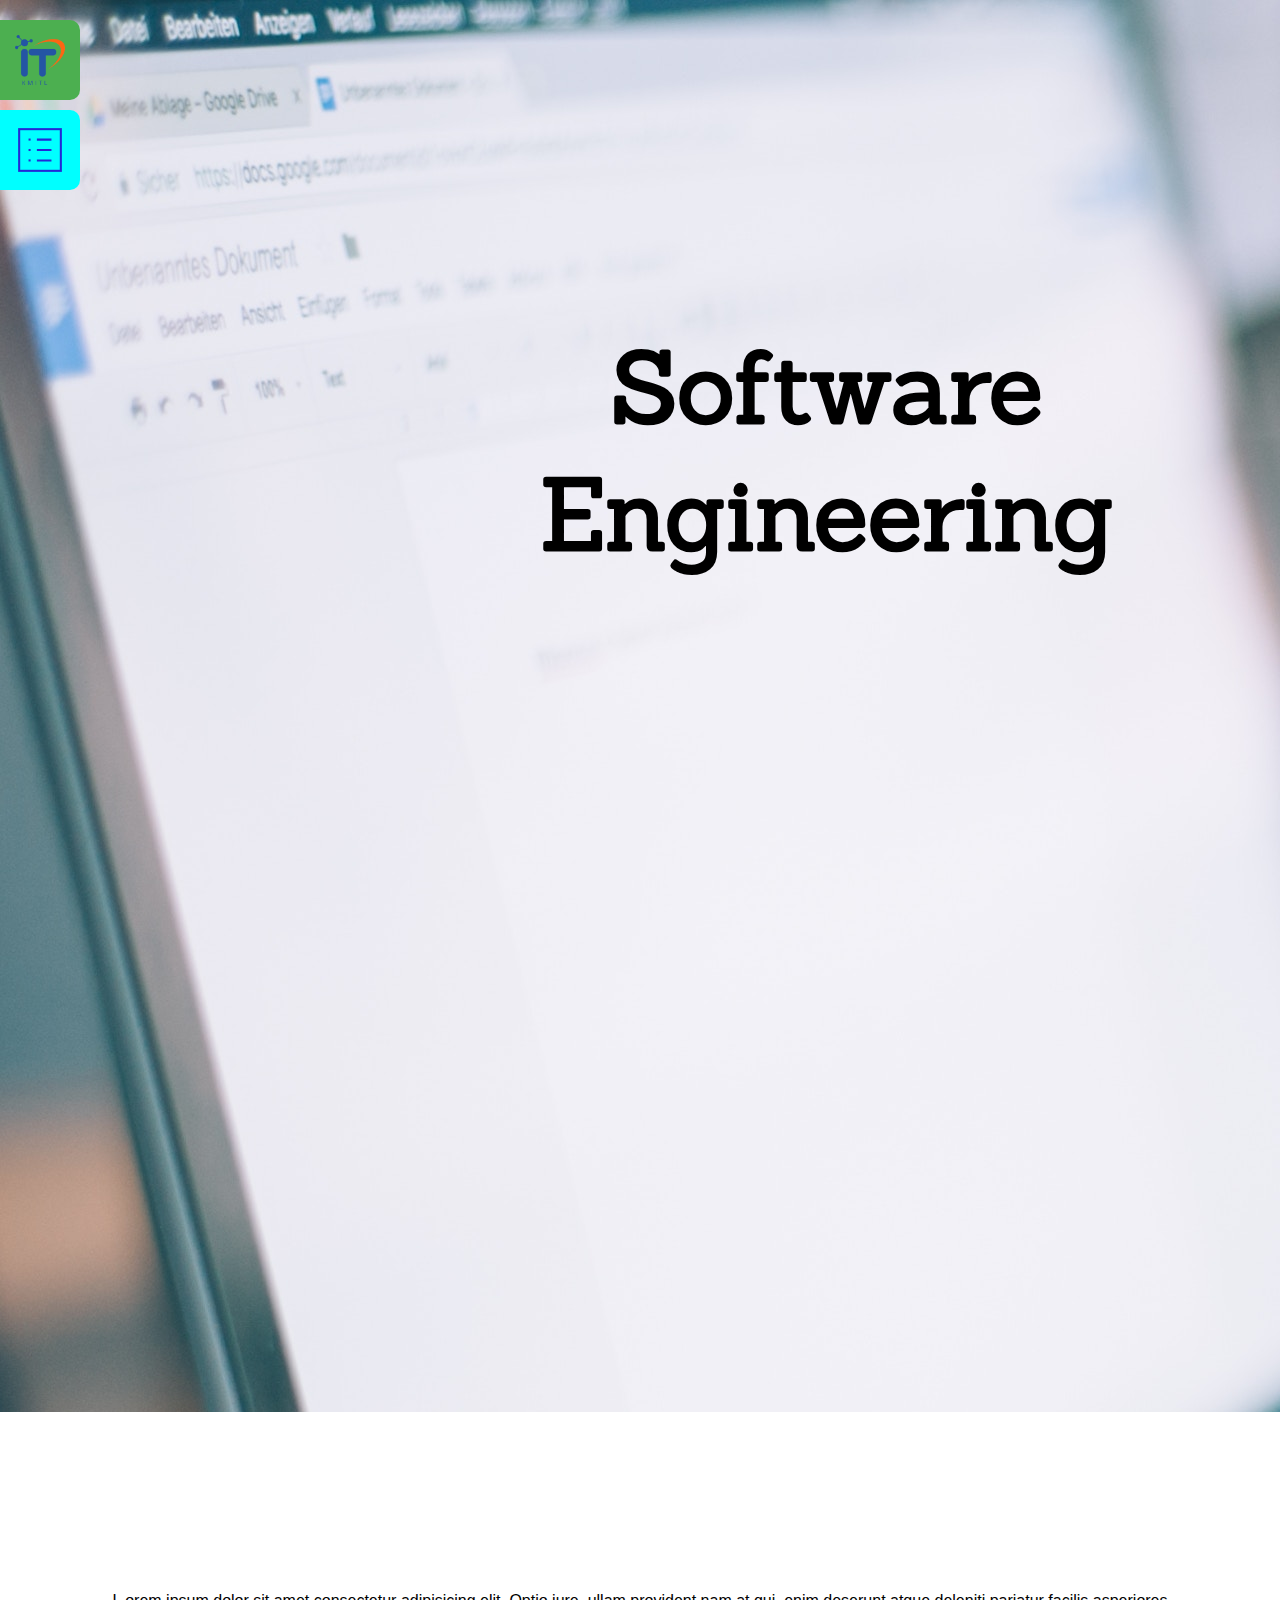
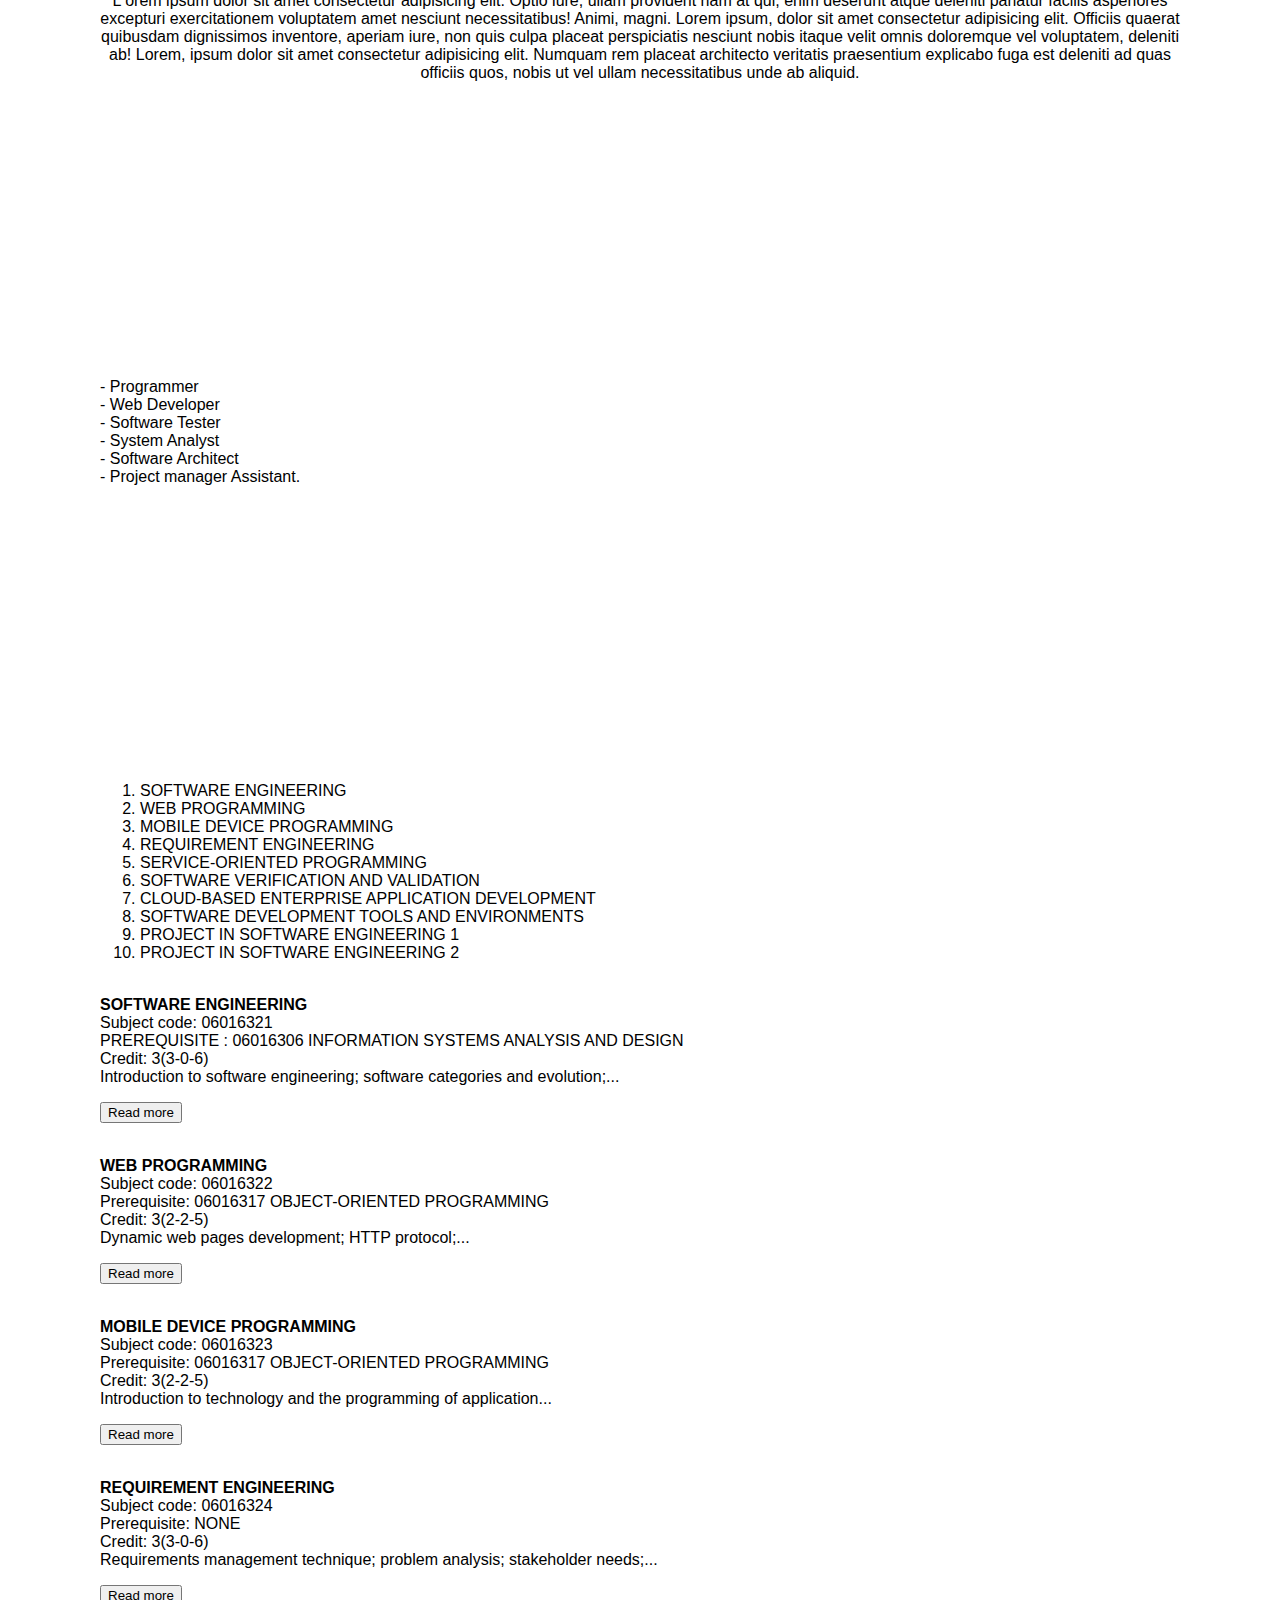
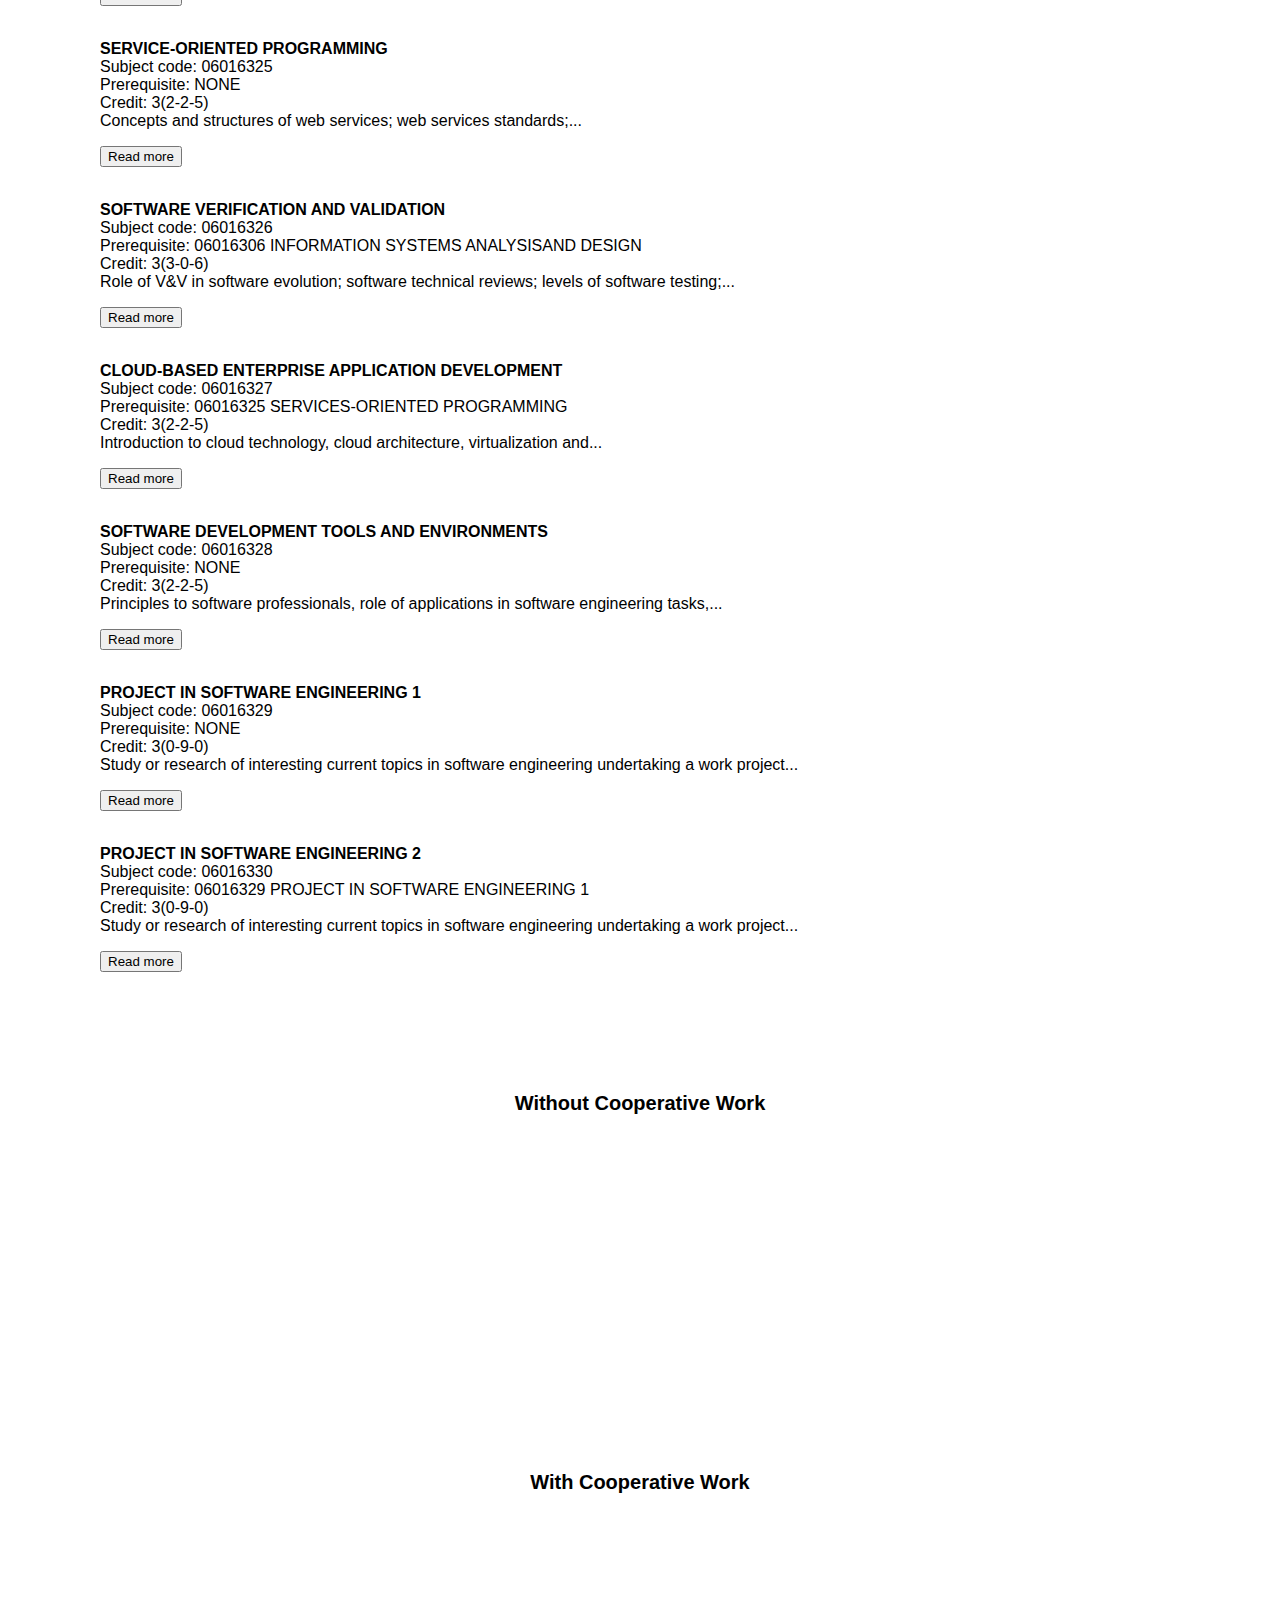
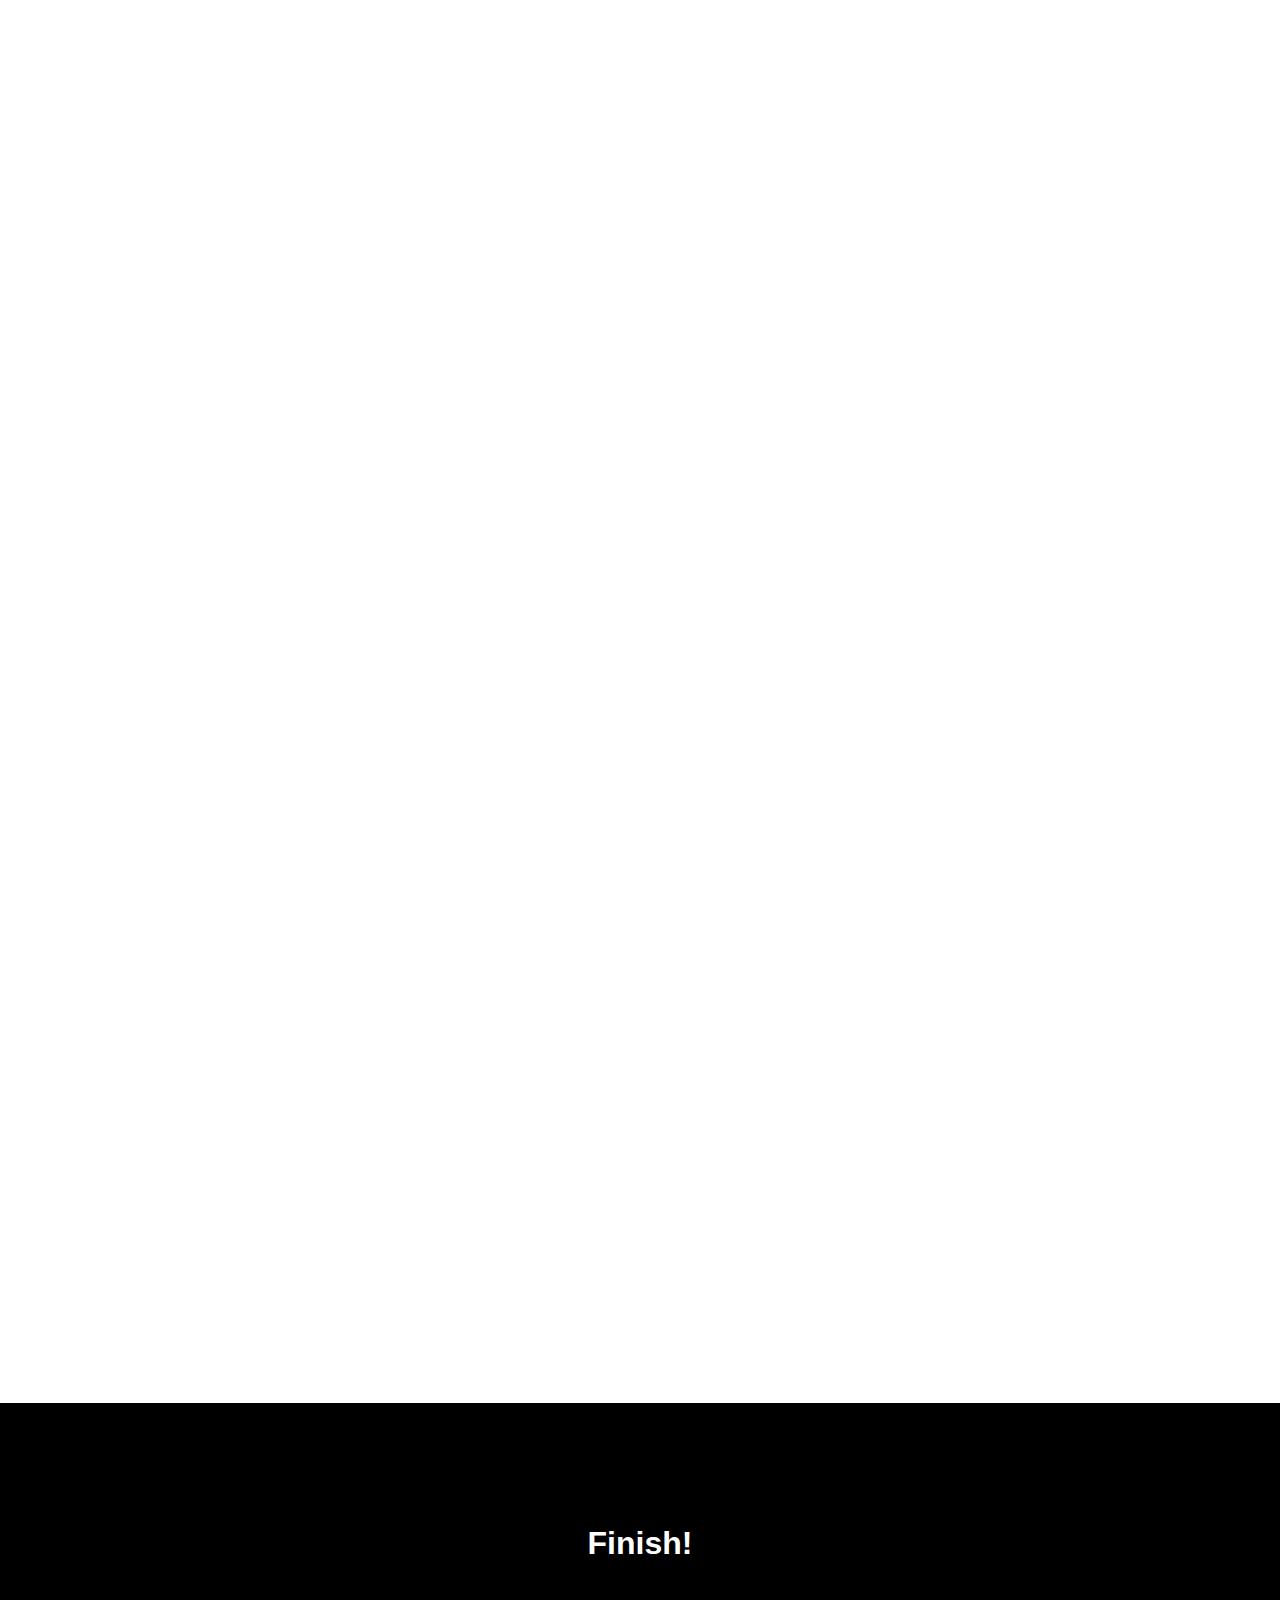
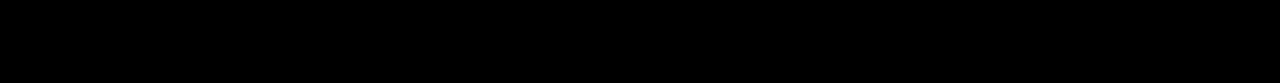
==== SE_Project/SE_Poject.html @ 95cb5bb3 "table" ====
<!DOCTYPE html>
<html lang="en">
<head>
    <meta charset="UTF-8">
    <meta name="viewport" content="width=device-width, initial-scale=1.0">
    <meta http-equiv="X-UA-Compatible" content="ie=edge">
    <title>Software Engineer</title>
    <link rel="stylesheet" href="SE_Project.css">
    <link href="https://fonts.googleapis.com/css?family=Concert+One|Patrick+Hand|Patua+One|Philosopher|Playfair+Display+SC|Sanchez" rel="stylesheet">
</head>
<body onload="myFunction()" style="margin:0;">

    <!--Circle Loader when loading page-->
    <div id="loader"></div>

    <!--Go to top button-->
    <button onclick="topFunction()" id="myBtn" title="Go to top">Go to top</button>

    <!--Background and top header-->
    <div class="fade" id="bg1">
        <h1 class="fade" id="head1">Software<br>Engineering</h1>
    </div>

    <!--Side Navigation-->
    <div id="Sidenav" class="fade">
        <a href="http://www.it.kmitl.ac.th/" target="_blank" id="it_kmitl">IT @KMITL<img src="it_kmitl.png"
                                                                                         width="50px" height="50px" align='right'></a>
    </div>
    <!--  SIDE NAV   -->
    <style>
        body {
            font-family: "Lato", sans-serif;
        }

        .sidenav {
            height: 100%;
            width: 0;
            position: fixed;
            z-index: 1;
            top: 0;
            left: 0;
            background-color: #111;
            overflow-x: hidden;
            transition: 0.5s;
            padding-top: 60px;
        }

        .sidenav a {
            padding: 8px 8px 8px 32px;
            text-decoration: none;
            font-size: 25px;
            color: #818181;
            display: block;
            transition: 0.3s;
        }

        .sidenav a:hover {
            color: #f1f1f1;
        }

        .sidenav .closebtn {
            position: absolute;
            top: 0;
            right: 25px;
            font-size: 36px;
            margin-left: 50px;
        }

        @media screen and (max-height: 450px) {
            .sidenav {padding-top: 15px;}
            .sidenav a {font-size: 18px;}
        }
    </style>
    <div id="mySidenav" class="sidenav">
        <a href="javascript:void(0)" class="closebtn" onclick="closeNav()">&times;</a>
        <a href="#about_course">About Software Engineering</a>
        <a href="#career_ex">Example career</a>
        <a href="#branch_subjects">Branch Subject</a>
        <a href="#branch_subjects_table">Subject table</a>
        <a href="#branch_eligible">Eligible</a>
        <a href="#branch_interested">Interested</a>
        <a href="#different_branch">Different</a>
    </div>
    <div  id="sidenav2" onclick="openNav()">
        <a id="content_table"><img src="dashboard.svg" align='right' width="50px" height="50px"></a>

    </div>
    <script>
        function openNav() {
            document.getElementById("mySidenav").style.width = "250px";
        }

        function closeNav() {
            document.getElementById("mySidenav").style.width = "0";
        }
    </script>
    <!---------------------------------------------->
    <!--About Course-->
    <div id="about_course">
        <h1 class="transition" id="course_description">What is Software Engineering?</h1>
        <p id="text_descript">L
            orem ipsum dolor sit amet consectetur adipisicing elit. Optio iure, ullam provident nam at qui, enim deserunt atque deleniti pariatur facilis asperiores excepturi exercitationem voluptatem amet nesciunt necessitatibus! Animi, magni. Lorem ipsum, dolor sit amet consectetur adipisicing elit. Officiis quaerat quibusdam dignissimos inventore, aperiam iure, non quis culpa placeat perspiciatis nesciunt nobis itaque velit omnis doloremque vel voluptatem, deleniti ab!
            Lorem, ipsum dolor sit amet consectetur adipisicing elit. Numquam rem placeat architecto veritatis praesentium explicabo fuga est deleniti ad quas officiis quos, nobis ut vel ullam necessitatibus unde ab aliquid.
        </p>
    </div>

    <!--Carrer after graduate-->
    <div id="career_ex">
        <h1 class="transition" id="career_ex_head">Example of career after graduated</h1>
                <p id="career_ex_head_text">
                    - Programmer<br>
                    - Web Developer<br>
                    - Software Tester<br>
                    - System Analyst<br>
                    - Software Architect<br>
                    - Project manager Assistant.
                </p>
    </div>

    <!--Specific subjects in SE branch-->
    <div id="branch_subjects">
        <h1 class="transition" id="branch_subjects_ex">Branch Subject</h1>
                <ol>
                    <li>SOFTWARE ENGINEERING</li>
                    <li>WEB PROGRAMMING</li>
                    <li>MOBILE DEVICE PROGRAMMING</li>
                    <li>REQUIREMENT ENGINEERING</li>
                    <li>SERVICE-ORIENTED PROGRAMMING</li>
                    <li>SOFTWARE VERIFICATION AND VALIDATION</li>
                    <li>CLOUD-BASED ENTERPRISE APPLICATION DEVELOPMENT</li>
                    <li>SOFTWARE DEVELOPMENT TOOLS AND ENVIRONMENTS</li>
                    <li>PROJECT IN SOFTWARE ENGINEERING 1</li>
                    <li>PROJECT IN SOFTWARE ENGINEERING 2</li>
                </ol>

                <p>
                    <b><br>SOFTWARE ENGINEERING<br></b>
                    Subject code: 06016321<br>
                    PREREQUISITE : 06016306 INFORMATION SYSTEMS ANALYSIS AND DESIGN<br>
                    Credit: 3(3-0-6)<br>
                    Introduction to software engineering; software categories and evolution;<span id="dots">...</span><span id="more"> software
                    engineering process framework; agile software development methodology; design pattern;
                    software engineering practice; software development environment using version control;
                    capability maturity model integration (CMMI); requirement engineering; analysis and design
                    engineering; introduction to software testing; unified process; process evaluation; and
                    prescriptive and evolutionary process models.</span>
                </p>
                <button onclick="readFunction()" id="readMore">Read more</button>

                <p>
                    <b><br>WEB PROGRAMMING<br></b>
                    Subject code: 06016322<br>
                    Prerequisite: 06016317 OBJECT-ORIENTED PROGRAMMING<br>
                    Credit: 3(2-2-5)<br>
                    Dynamic web pages development; HTTP protocol;<span id="dots1">...</span><span id="more1"> web servers; server-side web
                    programming; cookies handling; session tracking; web database application development;
                    Javascript and AJAX technology</span>
                </p>
                <button onclick="readFunction1()" id="readMore1">Read more</button>

                <p>
                    <b><br>MOBILE DEVICE PROGRAMMING</b><br>
                    Subject code: 06016323<br>
                    Prerequisite: 06016317 OBJECT-ORIENTED PROGRAMMING<br>
                    Credit: 3(2-2-5)<br>
                    Introduction to technology and the programming of application<span id="dots2">...</span><span id="more2"> for mobile computing including devices
                    i.e. smart phones, pads, and tablets; developing mobile applications and using device emulators for coding and testing.</span>
                </p>
                <button onclick="readFunction2()" id="readMore2">Read more</button>

                <p>
                    <b><br>REQUIREMENT ENGINEERING</b><br>
                    Subject code: 06016324<br>
                    Prerequisite: NONE<br>
                    Credit: 3(3-0-6)<br>
                    Requirements management technique; problem analysis; stakeholder needs;<span id="dots3">...</span><span id="more3">
                    document requirements with use-case model; document hierarchy and standard for define requirements level;
                    system definition; scope managing; requirement attributes and traceability;
                    manage change; using requirements to drive ongoing design, test, and user documentation.</span>
                </p>
                <button onclick="readFunction3()" id="readMore3">Read more</button>

                <p>
                    <b><br>SERVICE-ORIENTED PROGRAMMING</b><br>
                    Subject code: 06016325<br>
                    Prerequisite: NONE<br>
                    Credit: 3(2-2-5)<br>
                    Concepts and structures of web services; web services standards;<span id="dots4">...</span><span id="more4">
                    development and deployment of web service applications; concept of Service-Oriented Architecture (SOA);
                    features and benefits of enterprise service bus (ESB); business process management (BPM)</span>
                </p>
                <button onclick="readFunction4()" id="readMore4">Read more</button>

                <p>
                    <b><br>SOFTWARE VERIFICATION AND VALIDATION</b><br>
                    Subject code: 06016326<br>
                    Prerequisite: 06016306 INFORMATION SYSTEMS ANALYSISAND DESIGN<br>
                    Credit: 3(3-0-6)<br>
                    Role of V&V in software evolution; software technical reviews; levels of software testing;<span id="dots5">...</span><span id="more5"> testing techniques;
                    proof of correctness; simulation and prototyping; requirements tracing; software V&V planning; tracking
                    test activities; problem tracking and assessment.</span>
                </p>
                <button onclick="readFunction5()" id="readMore5">Read more</button>

                <p>
                    <b><br>CLOUD-BASED ENTERPRISE APPLICATION DEVELOPMENT</b><br>
                    Subject code: 06016327<br>
                    Prerequisite: 06016325 SERVICES-ORIENTED PROGRAMMING<br>
                    Credit: 3(2-2-5)<br>
                    Introduction to cloud technology, cloud architecture, virtualization and<span id="dots6">...</span><span id="more6">
                    multi-tenancy features, principles to develop enterprise application in cloud,
                    declarative and problematic application development, governances limits,
                    frequently encountered issues during cloud-based, application development,
                    requirements or capability factors towards the selection of appropriate development paradigm,
                    data analytics using cloud platforms, principle to cloud database management, NoSQL.</span>
                </p>
                <button onclick="readFunction6()" id="readMore6">Read more</button>

                <p>
                    <b><br>SOFTWARE DEVELOPMENT TOOLS AND ENVIRONMENTS</b><br>
                    Subject code: 06016328<br>
                    Prerequisite: NONE<br>
                    Credit: 3(2-2-5)<br>
                    Principles to software professionals, role of applications in software engineering tasks,<span id="dots7">...</span><span id="more7">
                    agile software development tools, product
                    development tracking, version and configuration management, build and continuous integration tools,
                    program debugging and profiling tools, collaborative development environment, packaging and development tools.</span>
                </p>
                <button onclick="readFunction7()" id="readMore7">Read more</button>

                <p>
                    <b><br>PROJECT IN SOFTWARE ENGINEERING 1</b><br>
                    Subject code: 06016329<br>
                    Prerequisite: NONE<br>
                    Credit: 3(0-9-0)<br>
                    Study or research of interesting current topics in software engineering undertaking a work project<span id="dots8">...</span><span id="more8"> based
                    by applying the theoretical aspects of the information technology studies under the supervision of
                    a faculty member to be able to present a project proposal and elementary result from practical solving or academic analysis.</span>
                </p>
                <button onclick="readFunction8()" id="readMore8">Read more</button>

                <p>
                    <b><br>PROJECT IN SOFTWARE ENGINEERING 2</b><br>
                    Subject code: 06016330<br>
                    Prerequisite: 06016329 PROJECT IN SOFTWARE ENGINEERING 1<br>
                    Credit: 3(0-9-0)<br>
                    Study or research of interesting current topics in software engineering undertaking a work project<span id="dots9">...</span><span id="more9"> based
                    by applying the theoretical aspects of the information technology studies under the supervision of
                    a faculty member to be able to present a complete result of the proposed topic and study as continued from project I.</span>
                </p>
                <button onclick="readFunction9()" id="readMore9">Read more</button>
    </div>

    <!--///////////////////////// TABLE  PROJECT /////////////////////////////////-->
    <p align="center" id="head_table_project"><b>Without Cooperative Work</b></p>
    <table class="transition" id="branch_subjects_table_project" width="90%" align="center">
        <tr>
            <th>YEAR 2/2</th>
            <th>YEAR 3/1</th>
            <th>YEAR 3/2</th>
            <th>YEAR 4/1</th>
            <th>YEAR 4/2</th>
        </tr>
        <tr align="center">
            <td>
                6016321<br>
                Software Engineering
            </td>
            <td>
                6016323<br>
                Mobile Device Programming
            </td>
            <td>
                6016326<br>
                Software Verification and Validation
            </td>
            <td>
                6016329<br>
                Project in Software Engineering 1
            </td>
            <td>
                6016330<br>
                Project in Software Engineering 2
            </td>
        </tr>
        <tr align="center">
            <td>
                60163212<br>
                Web Programming
            </td>
            <td>
                6016324<br>
                Requirement Engineering
            </td>
            <td>
                6016327<br>
                Cloud-based Enterprise Application Development
            </td>
        </tr>
        <tr align="center">
            <td>

            </td>
            <td>
                6016325<br>
                Service-Oriented Programming
            </td>
            <td>
                6016328<br>
                Software Development Tools and Environments
            </td>
        </tr>
    </table>
    <!--//////////////////////// TABLE COOP ////////////////////////////////-->
    <p align="center" id="head_table_coop"><b>With Cooperative Work</b></p>
    <table class="transition" id="branch_subjects_table_intern" width="90%" align="center">
        <tr>
            <th>YEAR 2/2</th>
            <th>YEAR 3/1</th>
            <th>YEAR 3/2</th>
            <th>YEAR 4/1</th>
            <th>YEAR 4/2</th>
        </tr>
        <tr align="center">
            <td>
                6016321<br>
                Software Engineering
            </td>
            <td>
                6016323<br>
                Mobile Device Programming
            </td>
            <td>
                6016326<br>
                Software Verification and Validation
            </td>
            <td>
                Cooperative Work
            </td>
            <td>
                Cooperative Work
            </td>
        </tr>
        <tr align="center">
            <td>
                60163212<br>
                Web Programming
            </td>
            <td>
                6016324<br>
                Requirement Engineering
            </td>
            <td>
                6016327<br>
                Cloud-based Enterprise Application Development
            </td>
        </tr>
        <tr align="center">
            <td>

            </td>
            <td>
                6016325<br>
                Service-Oriented Programming
            </td>
            <td>
                6016328<br>
                Software Development Tools and Environments
            </td>
        </tr>
    </table>

    <!--Who is eligible for this branch?-->
    <div class="transition" id="branch_eligible">
        <h1>Who is eligible for this branch?</h1>
        <p>
            1. Have programming knowledge.<br>
            2. Have good logic.<br>
            3. Have good mathematic knowledge.
        </p>
    </div>

    <!--What you need to do/to have if you are interested in this branch-->
    <div class="transition" id="branch_interested">
        <h1>What I need to do/to have if I am interested in this branch and do not have strong experience?</h1>
        <p>
            It would be easier to enter this branch if you have some experience in programming.
        </p>
        <p>
            We also have pre-programming course for PSIT subject which you will learn about Python language. 
            This would help you make decision and be more confident in yourselves.
        </p>
        <p>
            Here at IT faculty, we have 3 programming subjects which are Problem Solving in Information Technology, 
            Computer Programming, and Object Oriented Programming. The computer language that students will learn in these subjects 
            are Python, C, Java.
        </p>
    </div>

    <!--How is Software Engineering differ from Multimedia and Network branch?-->
    <div class="transition" id="different_branch">
        <h1>How Software Engineering differ from Multimedia and Game Development and Network and System Technology branch?</h1>
        <p>
            For Multimedia and Game Development, students in this branch will learn about front-end development and the use of creativity.
            But for Software Engineering, we are focusing on back-end developing and deep programming.
            Network and System Technology will focus on network.
        </p>
    </div>

    <!--End of the line-->
    <div id="end_line">
        <h1>Finish!</h1>
    </div>

    <!--JavaScript-->
    <section id="jscript">
    <script>
            var myVar;
            
            function myFunction() {
                myVar = setTimeout(showPage(), 3000);
            }
            
            function showPage() {
              document.getElementById("loader").style.display = "none";
              document.getElementById("bg1").style.display = "block";
            }
    </script>

    <script>
        window.onscroll = function() {scrollFunction()};
        
        function scrollFunction() {
            if (document.body.scrollTop > 20 || document.documentElement.scrollTop > 20) {
                document.getElementById("myBtn").style.display = "block";
            }
            else {
                document.getElementById("myBtn").style.display = "none";
            }
        }
        
        function topFunction() {
            document.body.scrollTop = 0;
            document.documentElement.scrollTop = 0;
        }
    </script>

    <script src="SE_Project.js"></script>
    </section>
</body>
</html>
---- SE_Project/SE_Project.css ----
#bg1 {
    background-image: url(glenn-carstens-peters-203007-unsplash.jpg);
    background-repeat: no-repeat;
    position: relative;
    width: 1142px;
    height: 900px;
    padding: 20%;
}

#head1 {
    text-align: center;
    padding-left: 20px;
    padding-right: 20px;
    color: black;
    font-size: 100px;
    font-family: 'Sanchez', serif;
}

.fade{
    animation: fadeIn 5s;
}

@keyframes fadeIn {
    from {
        opacity: 0;
    }

    to{
        opacity: 1;
    }
}
/*----- SIDE NAV -----*/
#sidenav2 a{
    position: fixed;
    left: -330px;
    transition: 0.3s;
    padding: 15px;
    width: 380px;
    text-decoration: none;
    font-size: 20px;
    color: white;
    border-radius: 0 10px 10px 0;
    animation: fadeIn 5s;
}
/*---------------------------------------------*/
/*---- TABLE -----*/
table {
    width: 70%;
    border-collapse: unset;
}
th, td {
    padding: 15px;
    text-align: center;
    border-bottom: 1px solid #ddd;
}
#head_table_project{
    font-size: 20px;
}
#head_table_coop{
    font-size: 20px;
}
/*--------------------------------------------*/
#Sidenav a {
    position: fixed;    
    left: -330px;
    transition: 0.3s;
    padding: 15px;
    width: 380px;
    text-decoration: none;
    font-size: 20px;
    color: white;
    border-radius: 0 10px 10px 0;
}

#Sidenav a:hover {
    left: 0;
}

#it_kmitl {
    top: 20px;
    background-color: #4CAF50;
}

#content_table {
    top: 110px;
    background-color: aqua;
}

#about_course {
    display: block;
    text-align: center;
    padding: 100px;
}
#career_ex {
    display: block;
    padding: 100px;
}
#branch_subjects {
    display: block;
    padding: 100px;
}

#loader {
    position: absolute;
    left: 50%;
    top: 50%;
    z-index: 1;
    width: 150px;
    height: 150px;
    margin: -75px 0 0 -75px;
    border: 16px solid #f3f3f3;
    border-radius: 50%;
    border-top: 16px solid #3498db;
    width: 120px;
    height: 120px;
    -webkit-animation: spin 2s linear infinite;
    animation: spin 2s linear infinite;
}

@-webkit-keyframes spin {
    0% { -webkit-transform: rotate(0deg); }
    100% { -webkit-transform: rotate(360deg); }
}

@keyframes spin {
    0% { transform: rotate(0deg); }
    100% { transform: rotate(360deg); }
}

#myBtn {
    display: none;
    position: fixed;
    bottom: 20px;
    right: 30px;
    z-index: 99;
    font-size: 18px;
    border: none;
    outline: none;
    background-color: gray;
    color: white;
    cursor: pointer;
    padding: 15px;
    border-radius: 4px;
}

#myBtn:hover {
    background-color: #555;
}

#end_line {
    background: black;
    padding: 100px;
    color: white;
    text-align: center;
}

#branch_subjects_table {
    padding: 100px;
}

#branch_eligible {
    text-align: center;
    padding: 100px;
}

#branch_interested {
    text-align: center;
    padding: 100px;
}

#different_branch {
    text-align: center;
    padding: 100px;
}

/*fortext fx*/
.transition {
	position: relative;
	overflow: hidden;
	/*display: inline-block;*/
	opacity:0;
	animation: reveal .8s ease forwards;
}

.transition::before {
	content: '';
	display: block;
	position: absolute;
	left: 0;
	background: #000;
	height: 100%;
	animation: revealLayer .8s ease forwards;
	z-index: 1;
}

@keyframes reveal {
	0%, 50% {color:rgba(0,0,0,0);}
	0% {opacity:1;}
	100% {opacity:1;}
}

@keyframes revealLayer {
	0% {width:0; left:0;}
	50% {width:100%; left:0;}
	100% {width:0; left:100%;}
}

#more {
    display: none;
}

#more1 {
    display: none;
}

#more2 {
    display: none;
}

#more3 {
    display: none;
}

#more4 {
    display: none;
}

#more5 {
    display: none;
}

#more6 {
    display: none;
}

#more7 {
    display: none;
}

#more8 {
    display: none;
}

#more9 {
    display: none;
}
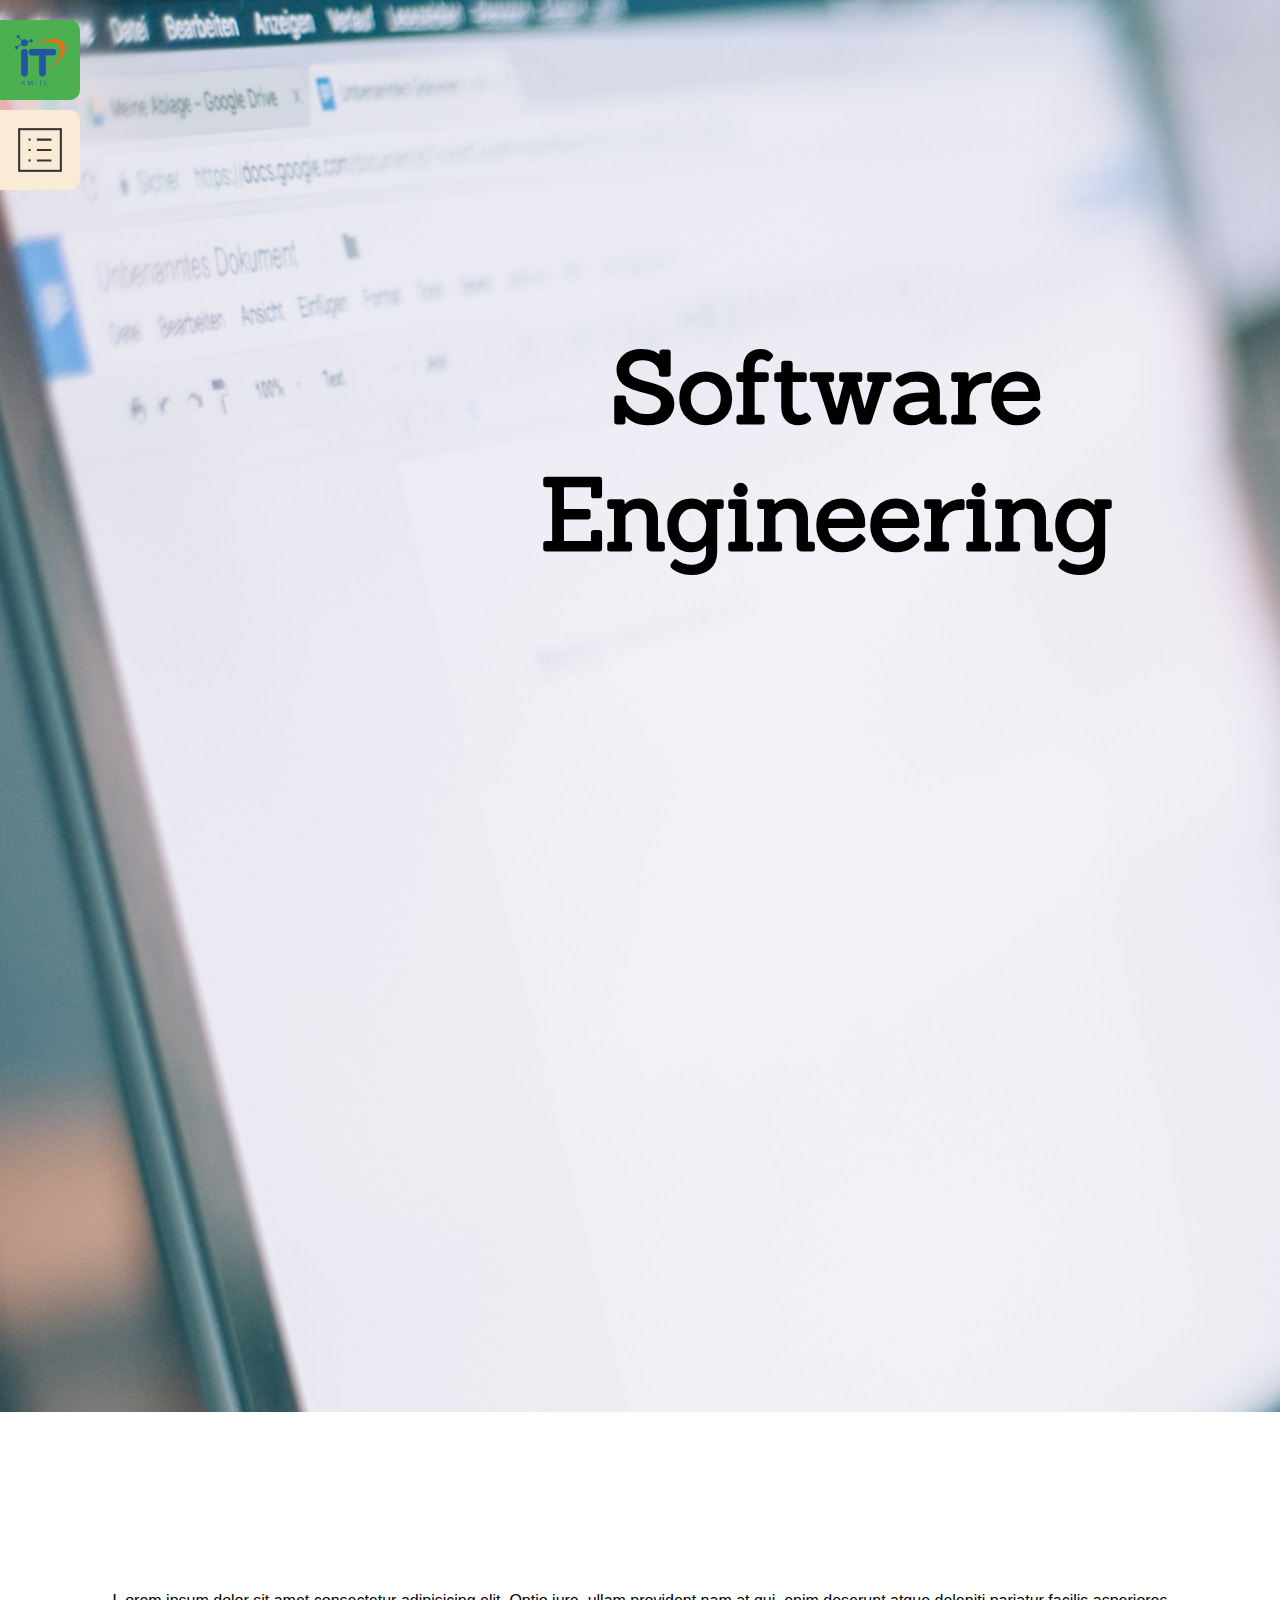
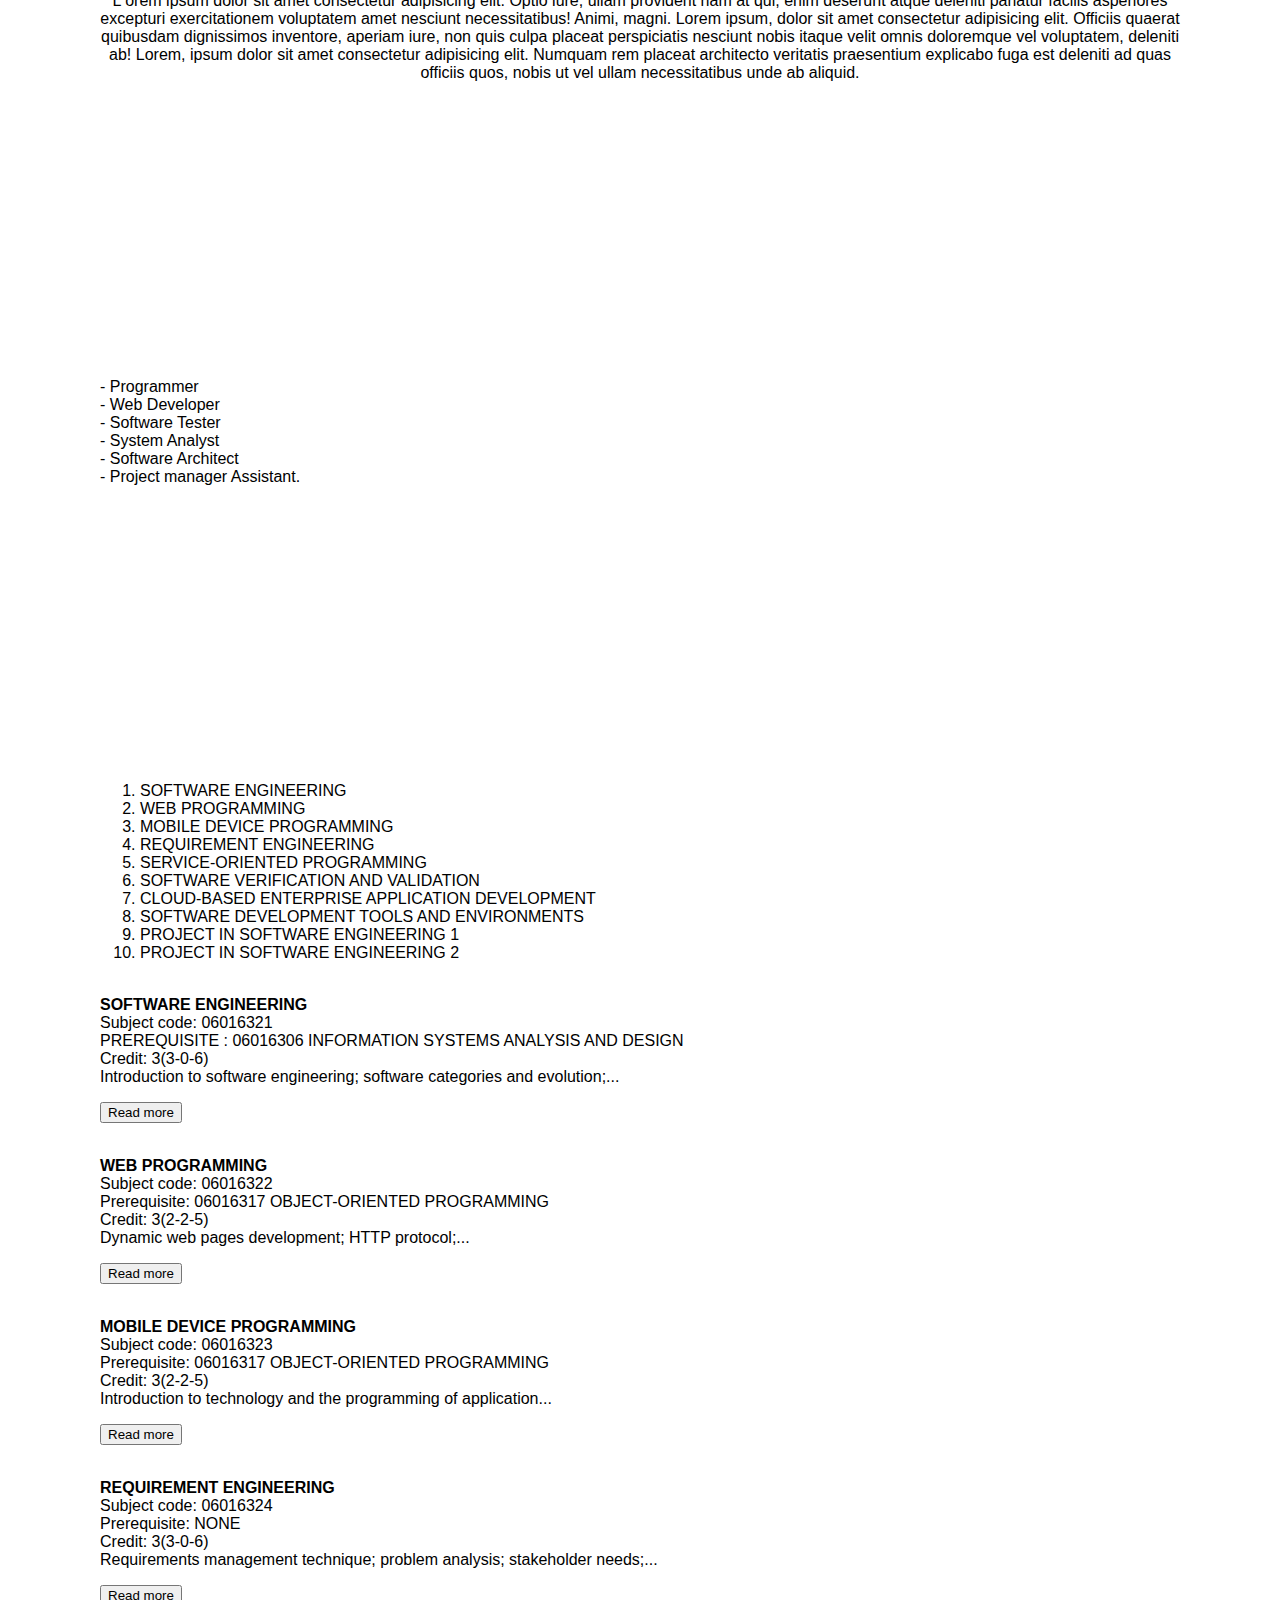
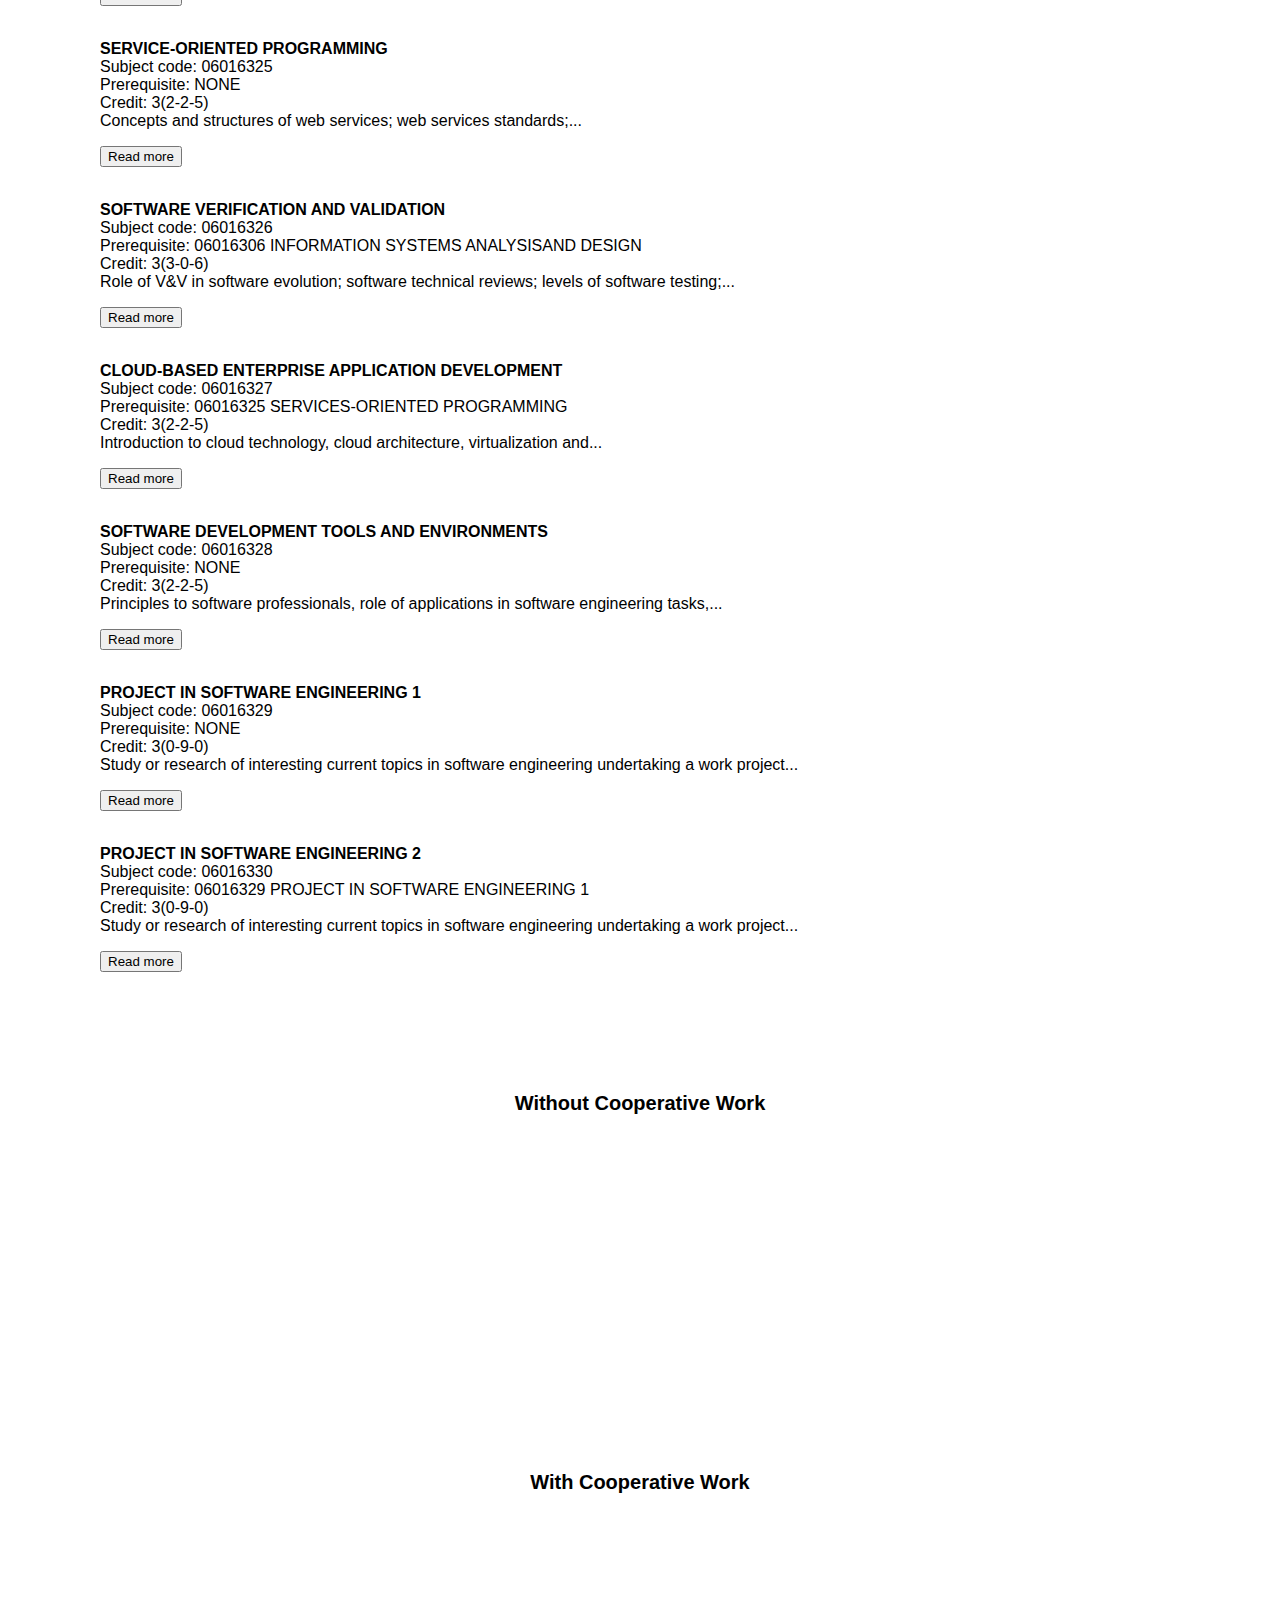
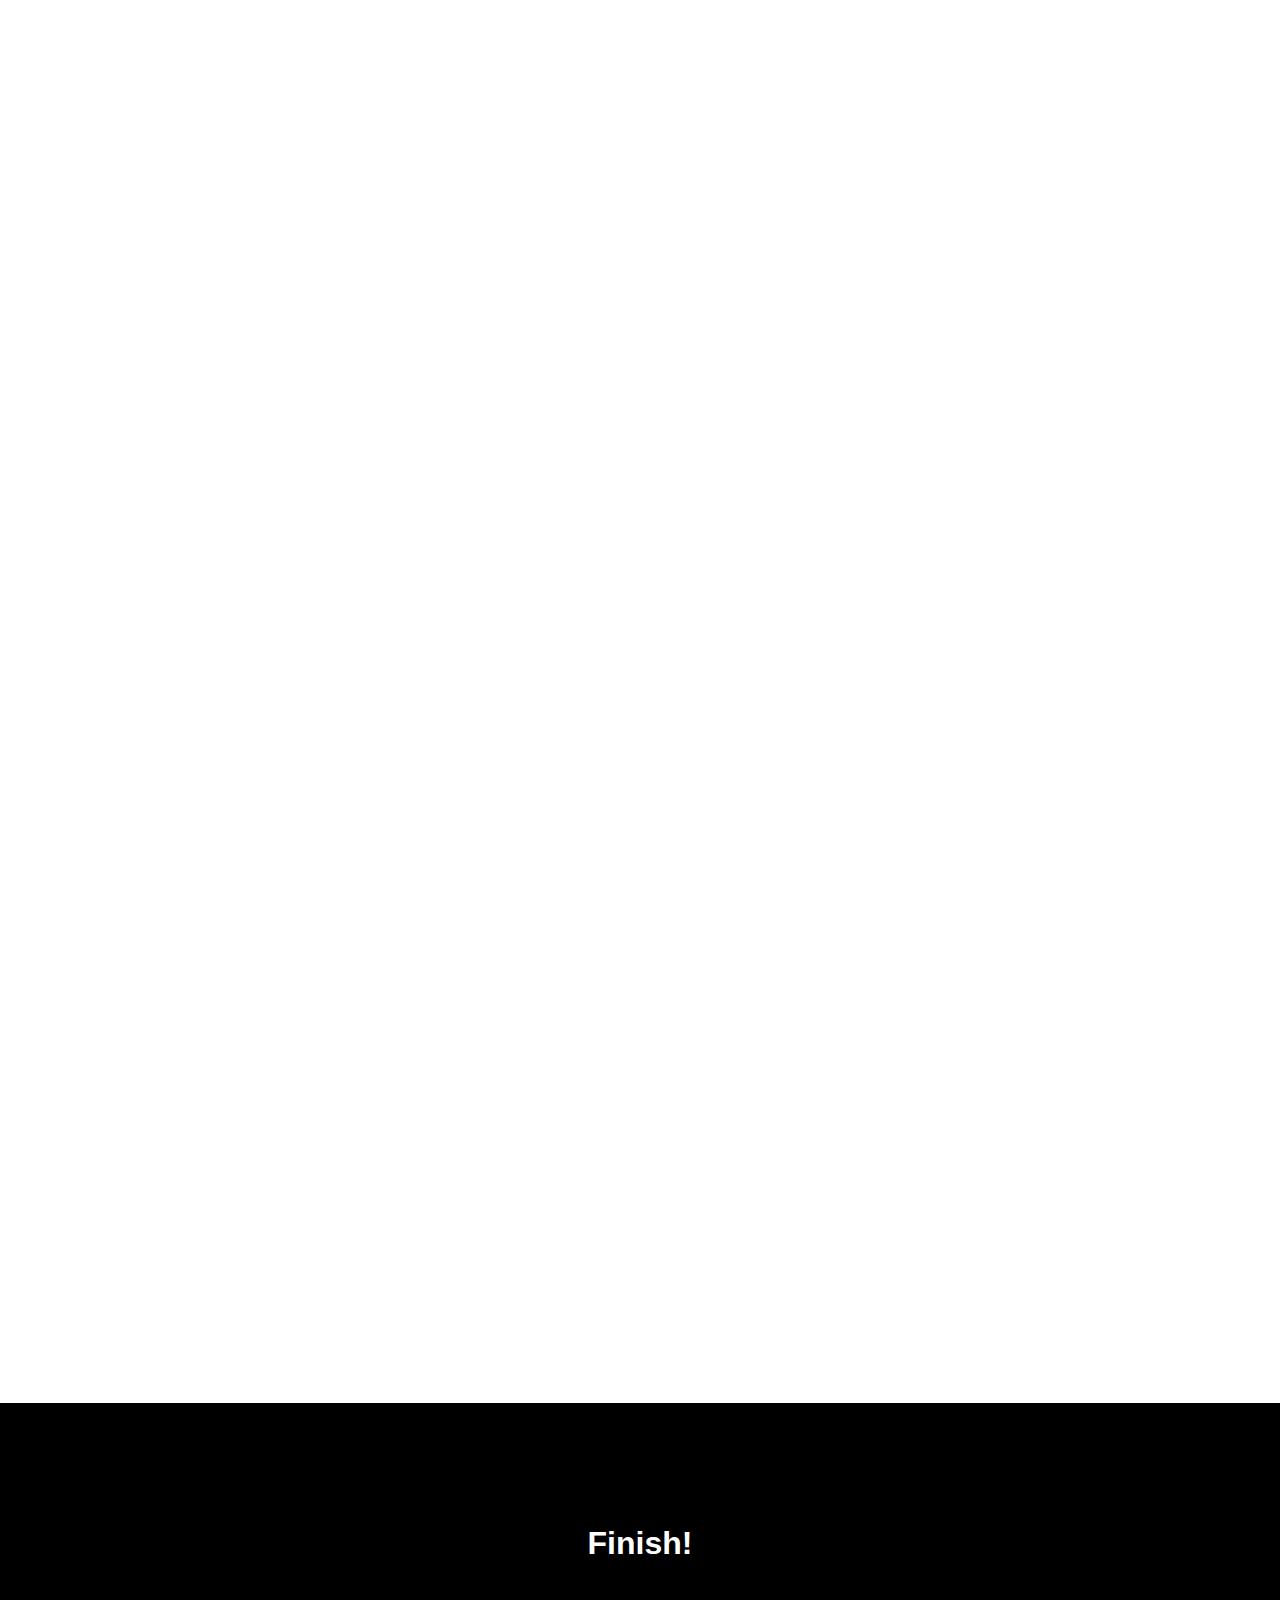
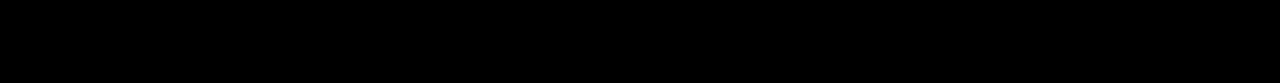
==== commit 4761c9c1: "some decorate" ====
--- a/SE_Project/SE_Poject.html
+++ b/SE_Project/SE_Poject.html
@@ -39,7 +39,7 @@
             z-index: 1;
             top: 0;
             left: 0;
-            background-color: #111;
+            background-color: antiquewhite;
             overflow-x: hidden;
             transition: 0.5s;
             padding-top: 60px;
@@ -49,13 +49,13 @@
             padding: 8px 8px 8px 32px;
             text-decoration: none;
             font-size: 25px;
-            color: #818181;
+            color: black;
             display: block;
             transition: 0.3s;
         }
 
         .sidenav a:hover {
-            color: #f1f1f1;
+            color: dodgerblue;
         }
 
         .sidenav .closebtn {
@@ -81,8 +81,8 @@
         <a href="#branch_interested">Interested</a>
         <a href="#different_branch">Different</a>
     </div>
-    <div  id="sidenav2" onclick="openNav()">
-        <a id="content_table"><img src="dashboard.svg" align='right' width="50px" height="50px"></a>
+    <div id="sidenav2" onclick="openNav()" hover>
+        <a id="content_table"><img id="img_nav2" src="dashboard.svg" align='right' width="50px" height="50px"></a>
 
     </div>
     <script>
--- a/SE_Project/SE_Project.css
+++ b/SE_Project/SE_Project.css
@@ -42,7 +42,10 @@
     border-radius: 0 10px 10px 0;
     animation: fadeIn 5s;
 }
-/*---------------------------------------------*/
+#img_nav2 {
+    -webkit-filter: grayscale(100%); /* Safari 6.0 - 9.0 */
+    filter: grayscale(100%);
+}
 /*---- TABLE -----*/
 table {
     width: 70%;
@@ -70,6 +73,7 @@
     font-size: 20px;
     color: white;
     border-radius: 0 10px 10px 0;
+    text-align: center;
 }
 
 #Sidenav a:hover {
@@ -83,7 +87,7 @@
 
 #content_table {
     top: 110px;
-    background-color: aqua;
+    background-color: antiquewhite;
 }
 
 #about_course {
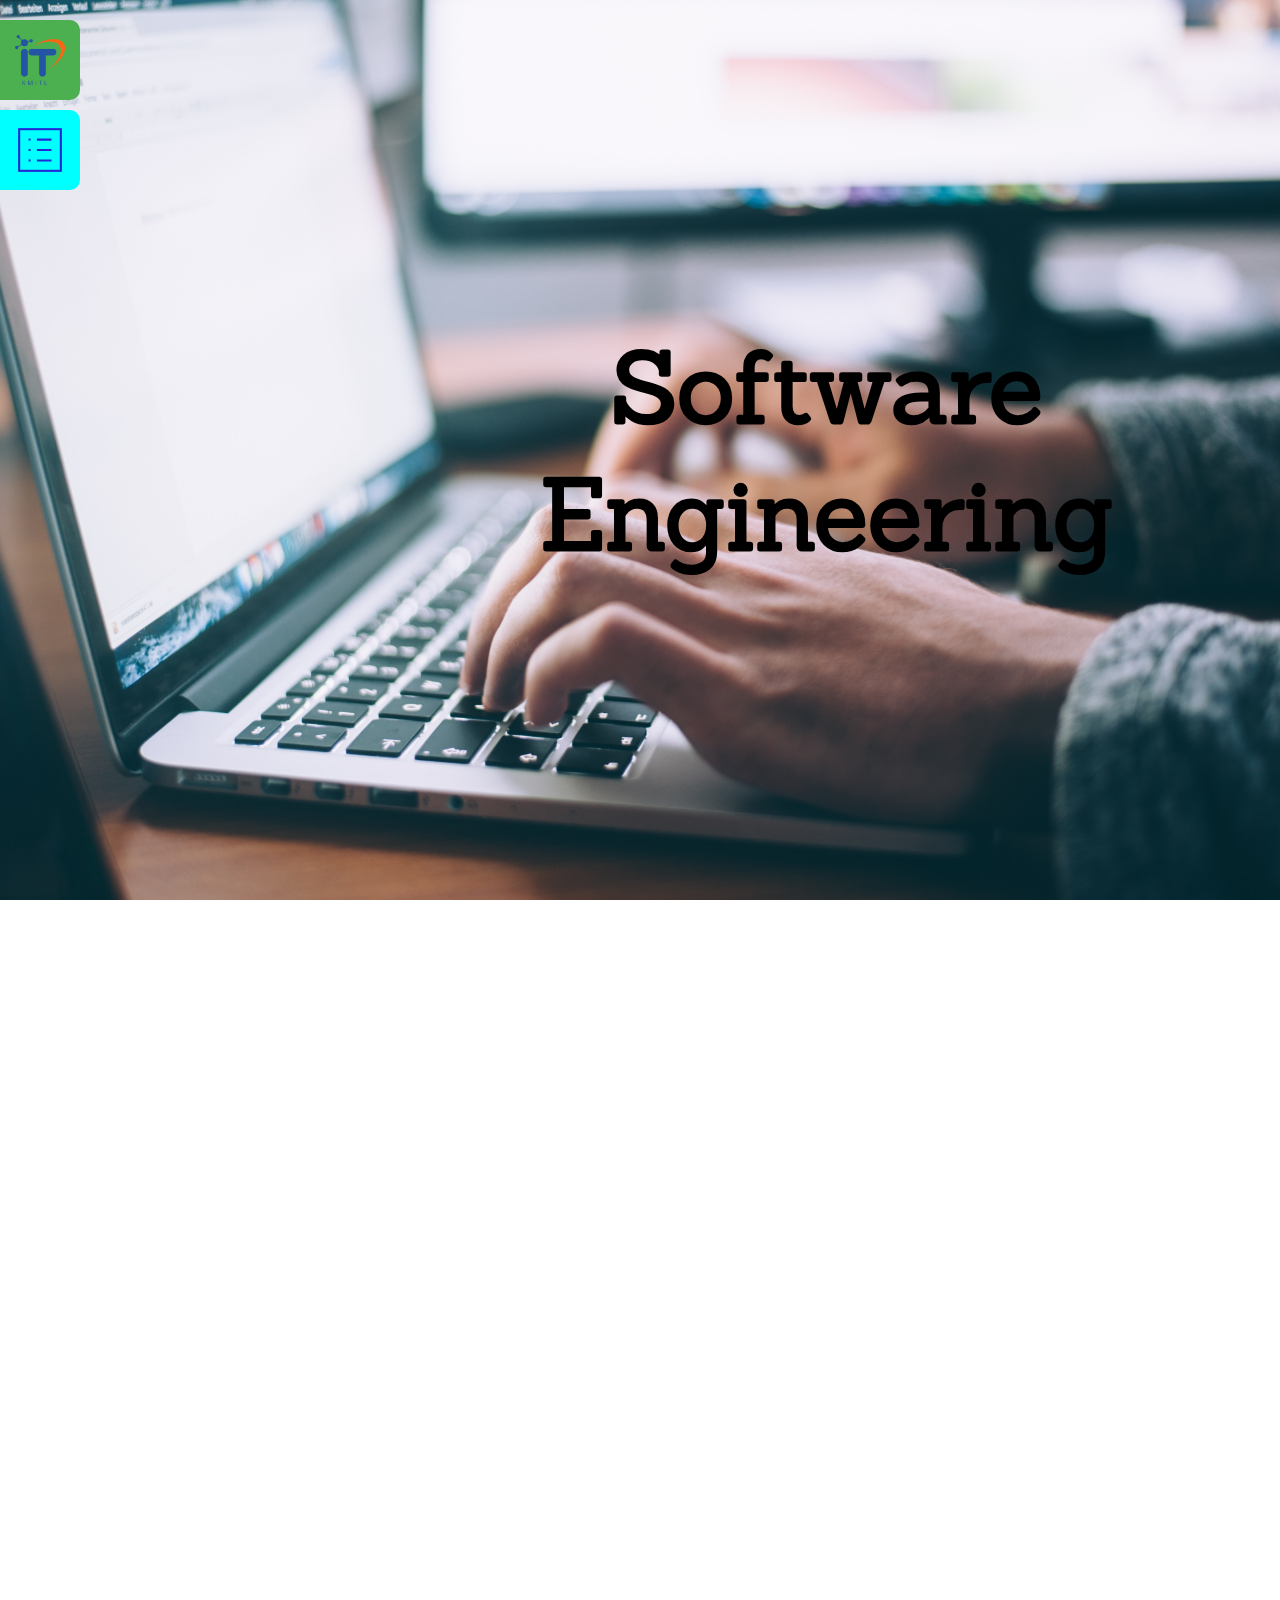
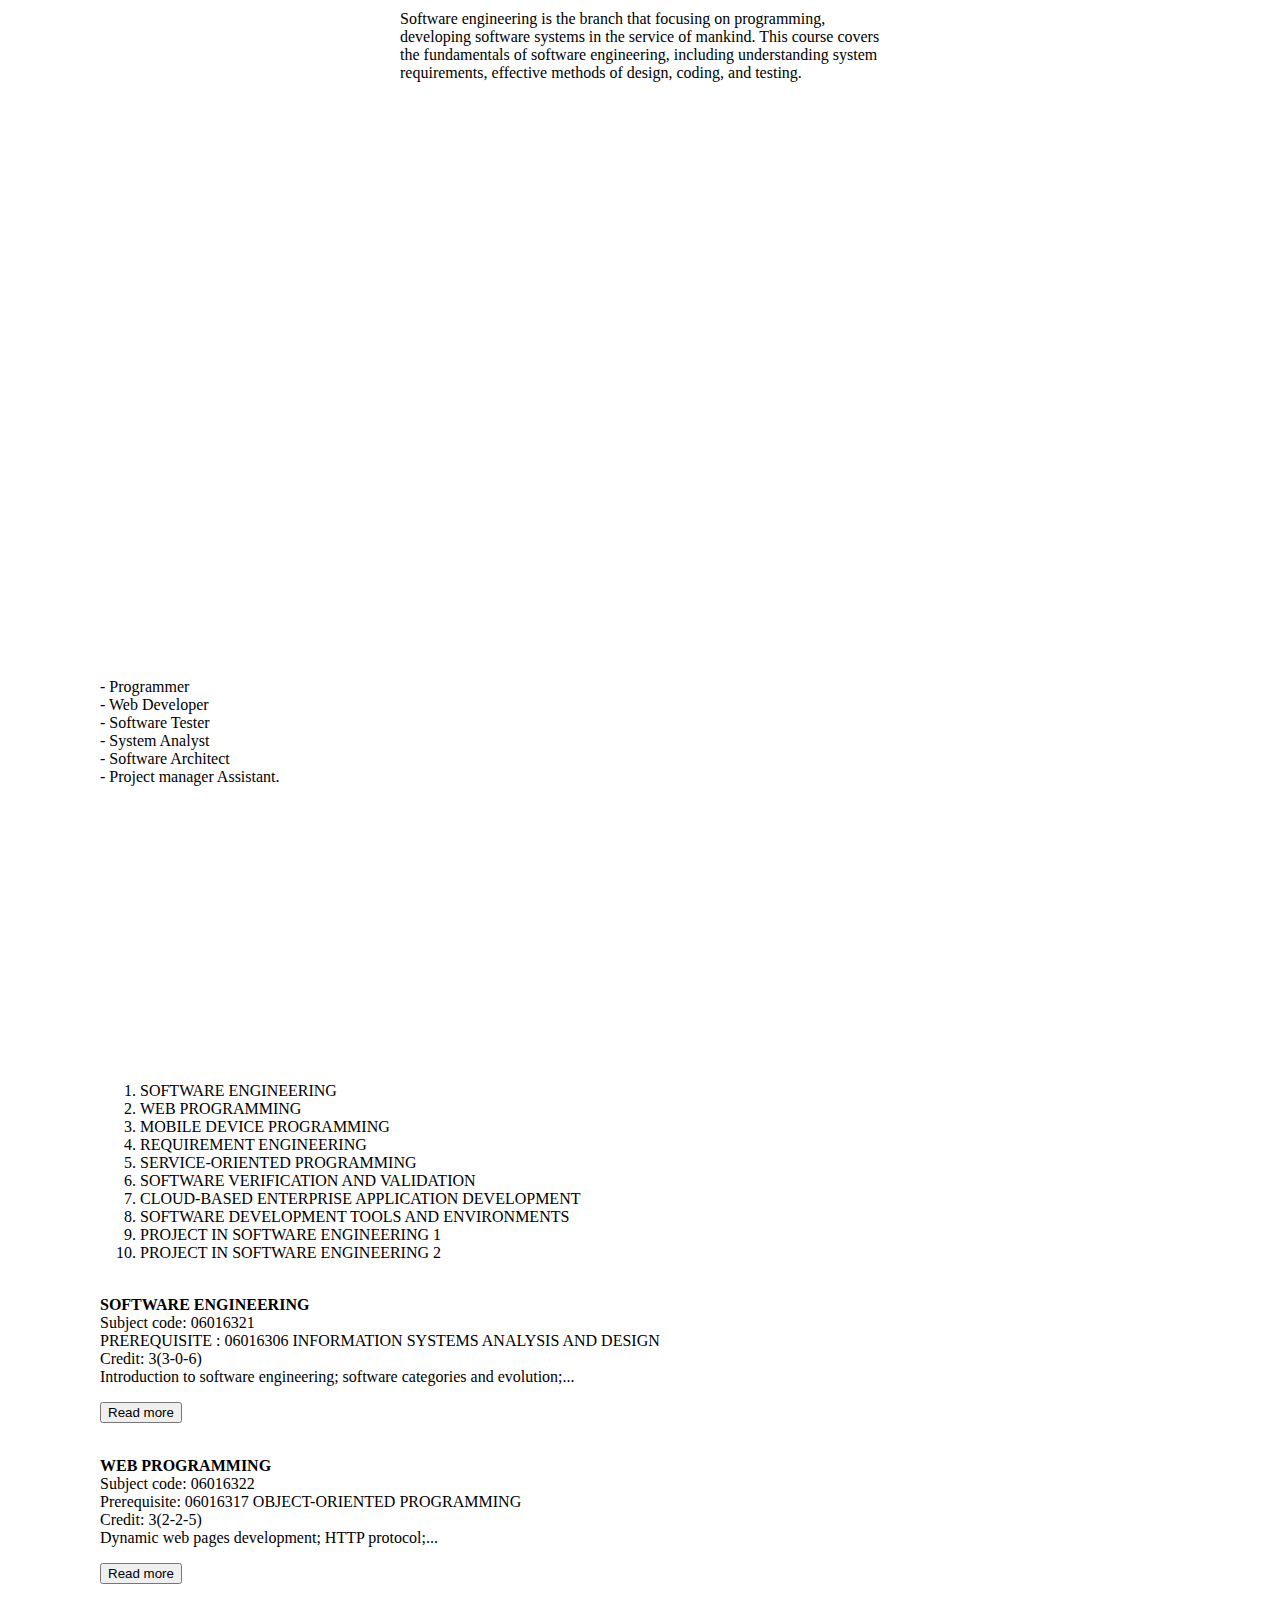
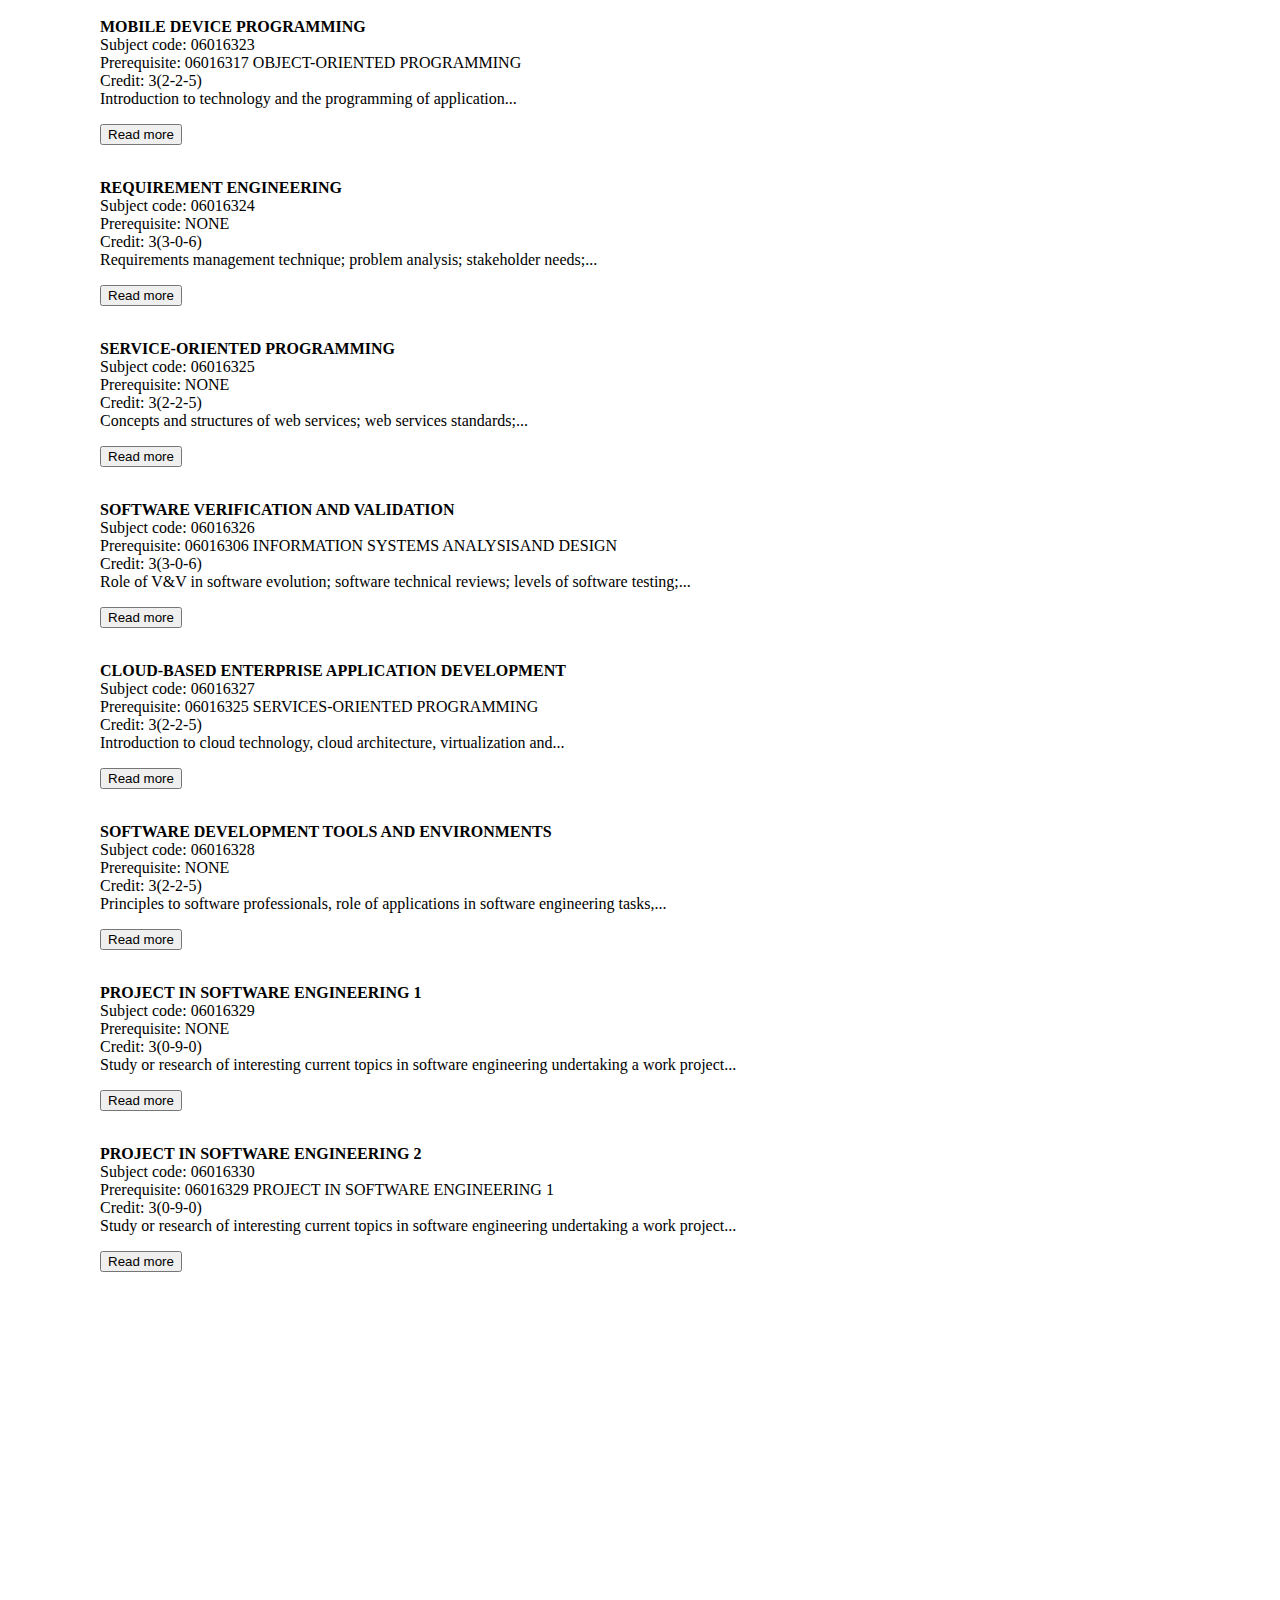
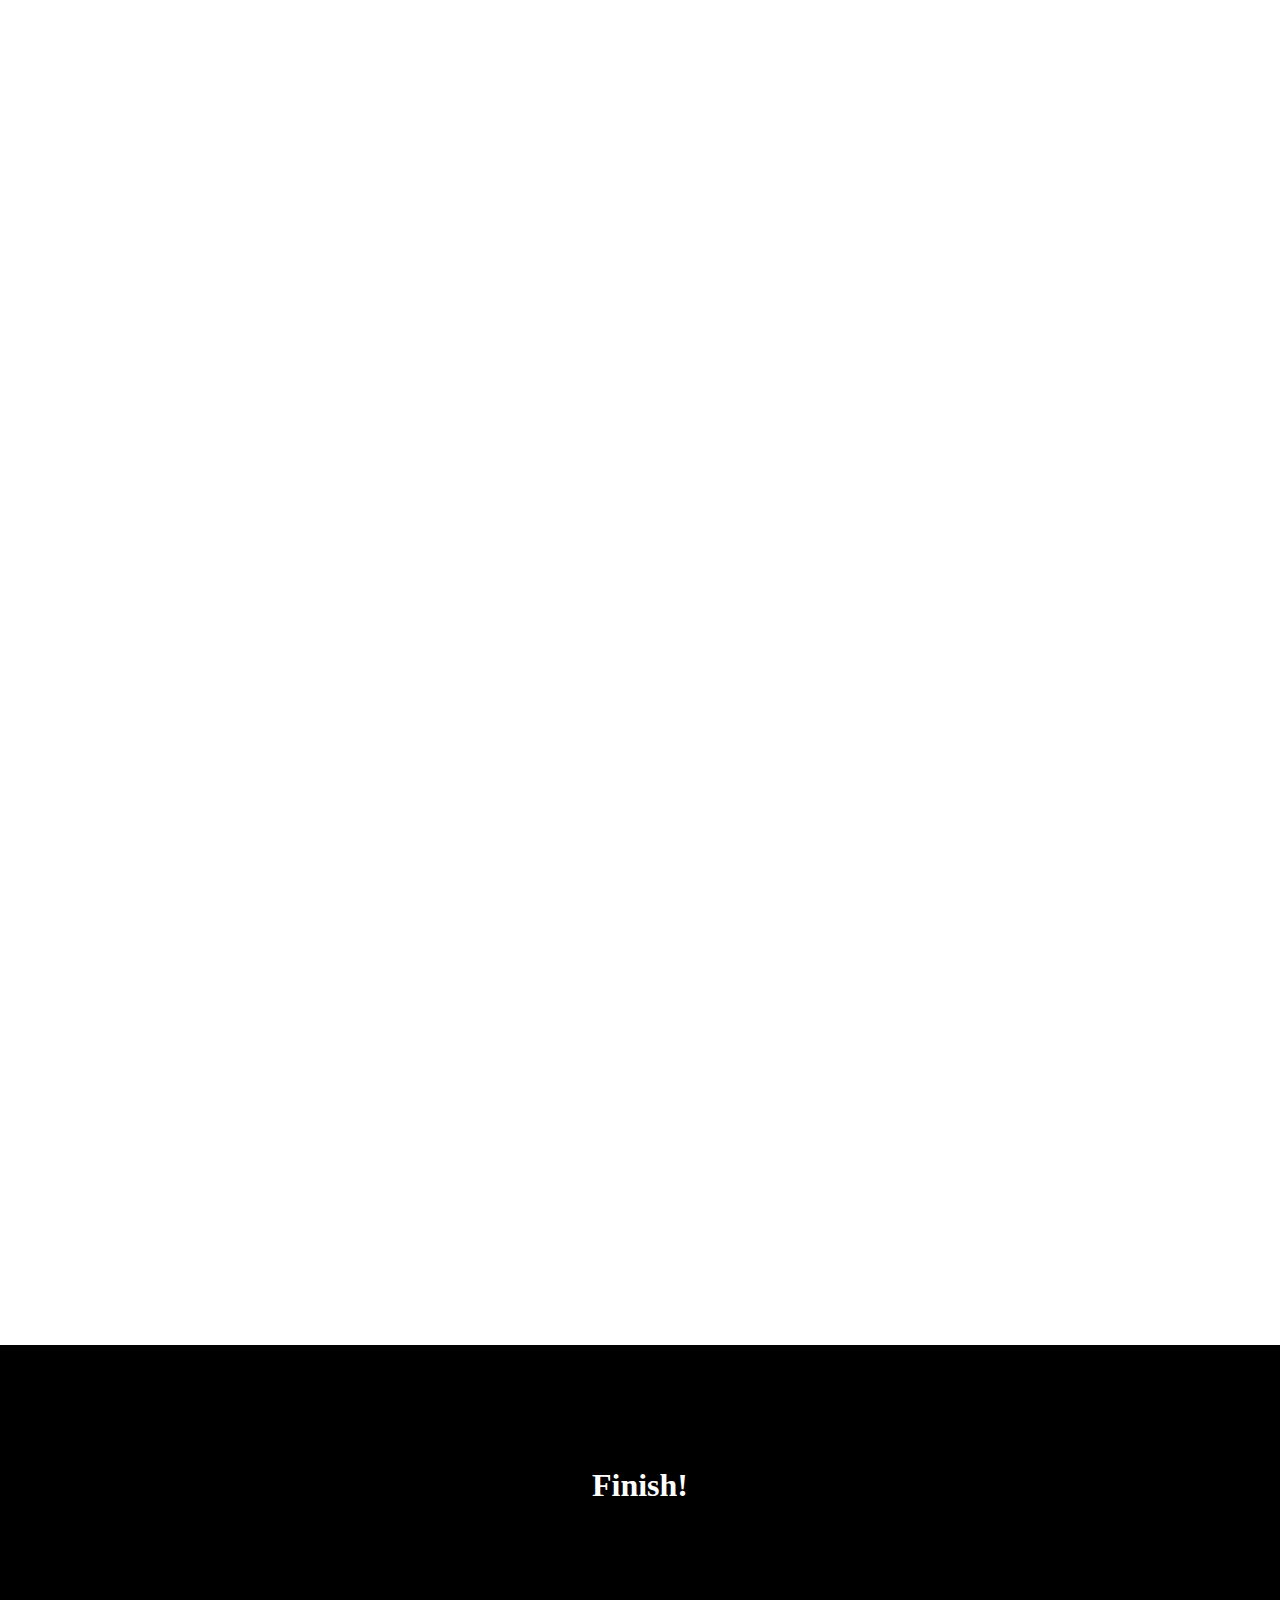
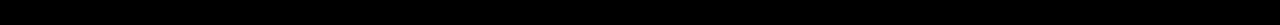
==== commit ebcf4fd4: "up" ====
--- a/SE_Project/SE_Poject.html
+++ b/SE_Project/SE_Poject.html
@@ -23,86 +23,29 @@
 
     <!--Side Navigation-->
     <div id="Sidenav" class="fade">
-        <a href="http://www.it.kmitl.ac.th/" target="_blank" id="it_kmitl">IT @KMITL<img src="it_kmitl.png"
-                                                                                         width="50px" height="50px" align='right'></a>
-    </div>
-    <!--  SIDE NAV   -->
-    <style>
-        body {
-            font-family: "Lato", sans-serif;
-        }
-
-        .sidenav {
-            height: 100%;
-            width: 0;
-            position: fixed;
-            z-index: 1;
-            top: 0;
-            left: 0;
-            background-color: antiquewhite;
-            overflow-x: hidden;
-            transition: 0.5s;
-            padding-top: 60px;
-        }
-
-        .sidenav a {
-            padding: 8px 8px 8px 32px;
-            text-decoration: none;
-            font-size: 25px;
-            color: black;
-            display: block;
-            transition: 0.3s;
-        }
-
-        .sidenav a:hover {
-            color: dodgerblue;
-        }
-
-        .sidenav .closebtn {
-            position: absolute;
-            top: 0;
-            right: 25px;
-            font-size: 36px;
-            margin-left: 50px;
-        }
-
-        @media screen and (max-height: 450px) {
-            .sidenav {padding-top: 15px;}
-            .sidenav a {font-size: 18px;}
-        }
-    </style>
-    <div id="mySidenav" class="sidenav">
-        <a href="javascript:void(0)" class="closebtn" onclick="closeNav()">&times;</a>
-        <a href="#about_course">About Software Engineering</a>
-        <a href="#career_ex">Example career</a>
-        <a href="#branch_subjects">Branch Subject</a>
-        <a href="#branch_subjects_table">Subject table</a>
-        <a href="#branch_eligible">Eligible</a>
-        <a href="#branch_interested">Interested</a>
-        <a href="#different_branch">Different</a>
-    </div>
-    <div id="sidenav2" onclick="openNav()" hover>
-        <a id="content_table"><img id="img_nav2" src="dashboard.svg" align='right' width="50px" height="50px"></a>
-
-    </div>
-    <script>
-        function openNav() {
-            document.getElementById("mySidenav").style.width = "250px";
-        }
-
-        function closeNav() {
-            document.getElementById("mySidenav").style.width = "0";
-        }
-    </script>
+        <a href="http://www.it.kmitl.ac.th/" target="_blank" id="it_kmitl">IT @KMITL<img src="it_kmitl.png" width="50px" height="50px" align='right'></a>
+    </div>
+    <!--  TEST   -->
+    <div id="Sidenav2" class="fade_dropdown">
+        <a href="#" id="content_table"><img src="dashboard.svg" align='right' width="50px" height="50px">MENU</a>
+        <div class="dropdown-content">
+            <p>Hello World!</p>
+        </div>
+    </div>
     <!---------------------------------------------->
+
     <!--About Course-->
     <div id="about_course">
         <h1 class="transition" id="course_description">What is Software Engineering?</h1>
-        <p id="text_descript">L
-            orem ipsum dolor sit amet consectetur adipisicing elit. Optio iure, ullam provident nam at qui, enim deserunt atque deleniti pariatur facilis asperiores excepturi exercitationem voluptatem amet nesciunt necessitatibus! Animi, magni. Lorem ipsum, dolor sit amet consectetur adipisicing elit. Officiis quaerat quibusdam dignissimos inventore, aperiam iure, non quis culpa placeat perspiciatis nesciunt nobis itaque velit omnis doloremque vel voluptatem, deleniti ab!
-            Lorem, ipsum dolor sit amet consectetur adipisicing elit. Numquam rem placeat architecto veritatis praesentium explicabo fuga est deleniti ad quas officiis quos, nobis ut vel ullam necessitatibus unde ab aliquid.
-        </p>
-    </div>
+        <p id="text_descript">
+                Software engineering is the branch that focusing on programming, developing software systems in the service of mankind. 
+                This course covers the fundamentals of software engineering, including understanding system 
+                requirements, effective methods of design, coding, and testing.
+        </p>
+    </div>
+
+    <!--Parallax-->
+    <div class="parallax"></div>
 
     <!--Carrer after graduate-->
     <div id="career_ex">
@@ -251,9 +194,8 @@
                 <button onclick="readFunction9()" id="readMore9">Read more</button>
     </div>
 
-    <!--///////////////////////// TABLE  PROJECT /////////////////////////////////-->
-    <p align="center" id="head_table_project"><b>Without Cooperative Work</b></p>
-    <table class="transition" id="branch_subjects_table_project" width="90%" align="center">
+    <!--//////////////////////////////////////////////////////////////////////////////-->
+    <table class="transition" id="branch_subjects_table" width="90%" align="center">
         <tr>
             <th>YEAR 2/2</th>
             <th>YEAR 3/1</th>
@@ -296,63 +238,11 @@
                 6016327<br>
                 Cloud-based Enterprise Application Development
             </td>
-        </tr>
-        <tr align="center">
-            <td>
-
-            </td>
-            <td>
-                6016325<br>
-                Service-Oriented Programming
-            </td>
-            <td>
-                6016328<br>
-                Software Development Tools and Environments
-            </td>
-        </tr>
-    </table>
-    <!--//////////////////////// TABLE COOP ////////////////////////////////-->
-    <p align="center" id="head_table_coop"><b>With Cooperative Work</b></p>
-    <table class="transition" id="branch_subjects_table_intern" width="90%" align="center">
-        <tr>
-            <th>YEAR 2/2</th>
-            <th>YEAR 3/1</th>
-            <th>YEAR 3/2</th>
-            <th>YEAR 4/1</th>
-            <th>YEAR 4/2</th>
-        </tr>
-        <tr align="center">
-            <td>
-                6016321<br>
-                Software Engineering
-            </td>
-            <td>
-                6016323<br>
-                Mobile Device Programming
-            </td>
-            <td>
-                6016326<br>
-                Software Verification and Validation
-            </td>
             <td>
                 Cooperative Work
             </td>
             <td>
                 Cooperative Work
-            </td>
-        </tr>
-        <tr align="center">
-            <td>
-                60163212<br>
-                Web Programming
-            </td>
-            <td>
-                6016324<br>
-                Requirement Engineering
-            </td>
-            <td>
-                6016327<br>
-                Cloud-based Enterprise Application Development
             </td>
         </tr>
         <tr align="center">
--- a/SE_Project/SE_Project.css
+++ b/SE_Project/SE_Project.css
@@ -5,6 +5,11 @@
     width: 1142px;
     height: 900px;
     padding: 20%;
+    min-height: 500px;
+    background-attachment: fixed;
+    background-position: center;
+    background-repeat: no-repeat;
+    background-size: cover;
 }
 
 #head1 {
@@ -29,8 +34,28 @@
         opacity: 1;
     }
 }
-/*----- SIDE NAV -----*/
-#sidenav2 a{
+/*test*/
+.fade_dropdown {
+    animation: fadeIn 5s;
+    position: relative;
+    display: inline-block;
+}
+
+.dropdown-content {
+    display: none;
+    position: absolute;
+    background-color: #f9f9f9;
+    min-width: 160px;
+    box-shadow: 0px 8px 16px 0px rgba(0,0,0,0.2);
+    padding: 12px 16px;
+    z-index: 1;
+}
+
+#Sidenav2:hover .dropdown-content {
+    display: block;
+}
+
+#Sidenav2 a {
     position: fixed;
     left: -330px;
     transition: 0.3s;
@@ -40,29 +65,9 @@
     font-size: 20px;
     color: white;
     border-radius: 0 10px 10px 0;
-    animation: fadeIn 5s;
-}
-#img_nav2 {
-    -webkit-filter: grayscale(100%); /* Safari 6.0 - 9.0 */
-    filter: grayscale(100%);
-}
-/*---- TABLE -----*/
-table {
-    width: 70%;
-    border-collapse: unset;
-}
-th, td {
-    padding: 15px;
-    text-align: center;
-    border-bottom: 1px solid #ddd;
-}
-#head_table_project{
-    font-size: 20px;
-}
-#head_table_coop{
-    font-size: 20px;
-}
-/*--------------------------------------------*/
+}
+
+/*---------------------------------------------*/
 #Sidenav a {
     position: fixed;    
     left: -330px;
@@ -73,7 +78,6 @@
     font-size: 20px;
     color: white;
     border-radius: 0 10px 10px 0;
-    text-align: center;
 }
 
 #Sidenav a:hover {
@@ -87,13 +91,16 @@
 
 #content_table {
     top: 110px;
-    background-color: antiquewhite;
+    background-color: aqua;
 }
 
 #about_course {
     display: block;
-    text-align: center;
-    padding: 100px;
+    padding: 100px;
+    padding-left: 400px;
+    padding-right: 400px;
+    align-items: center;
+	justify-content: center;
 }
 #career_ex {
     display: block;
@@ -247,4 +254,17 @@
 
 #more9 {
     display: none;
+}
+
+.parallax {
+    background-image: url('parallax1.jpeg');
+    min-height: 300px;
+    background-attachment: fixed;
+    background-position: center;
+    background-repeat: no-repeat;
+    background-size: cover;
+}
+
+body, html {
+    height: 100%;
 }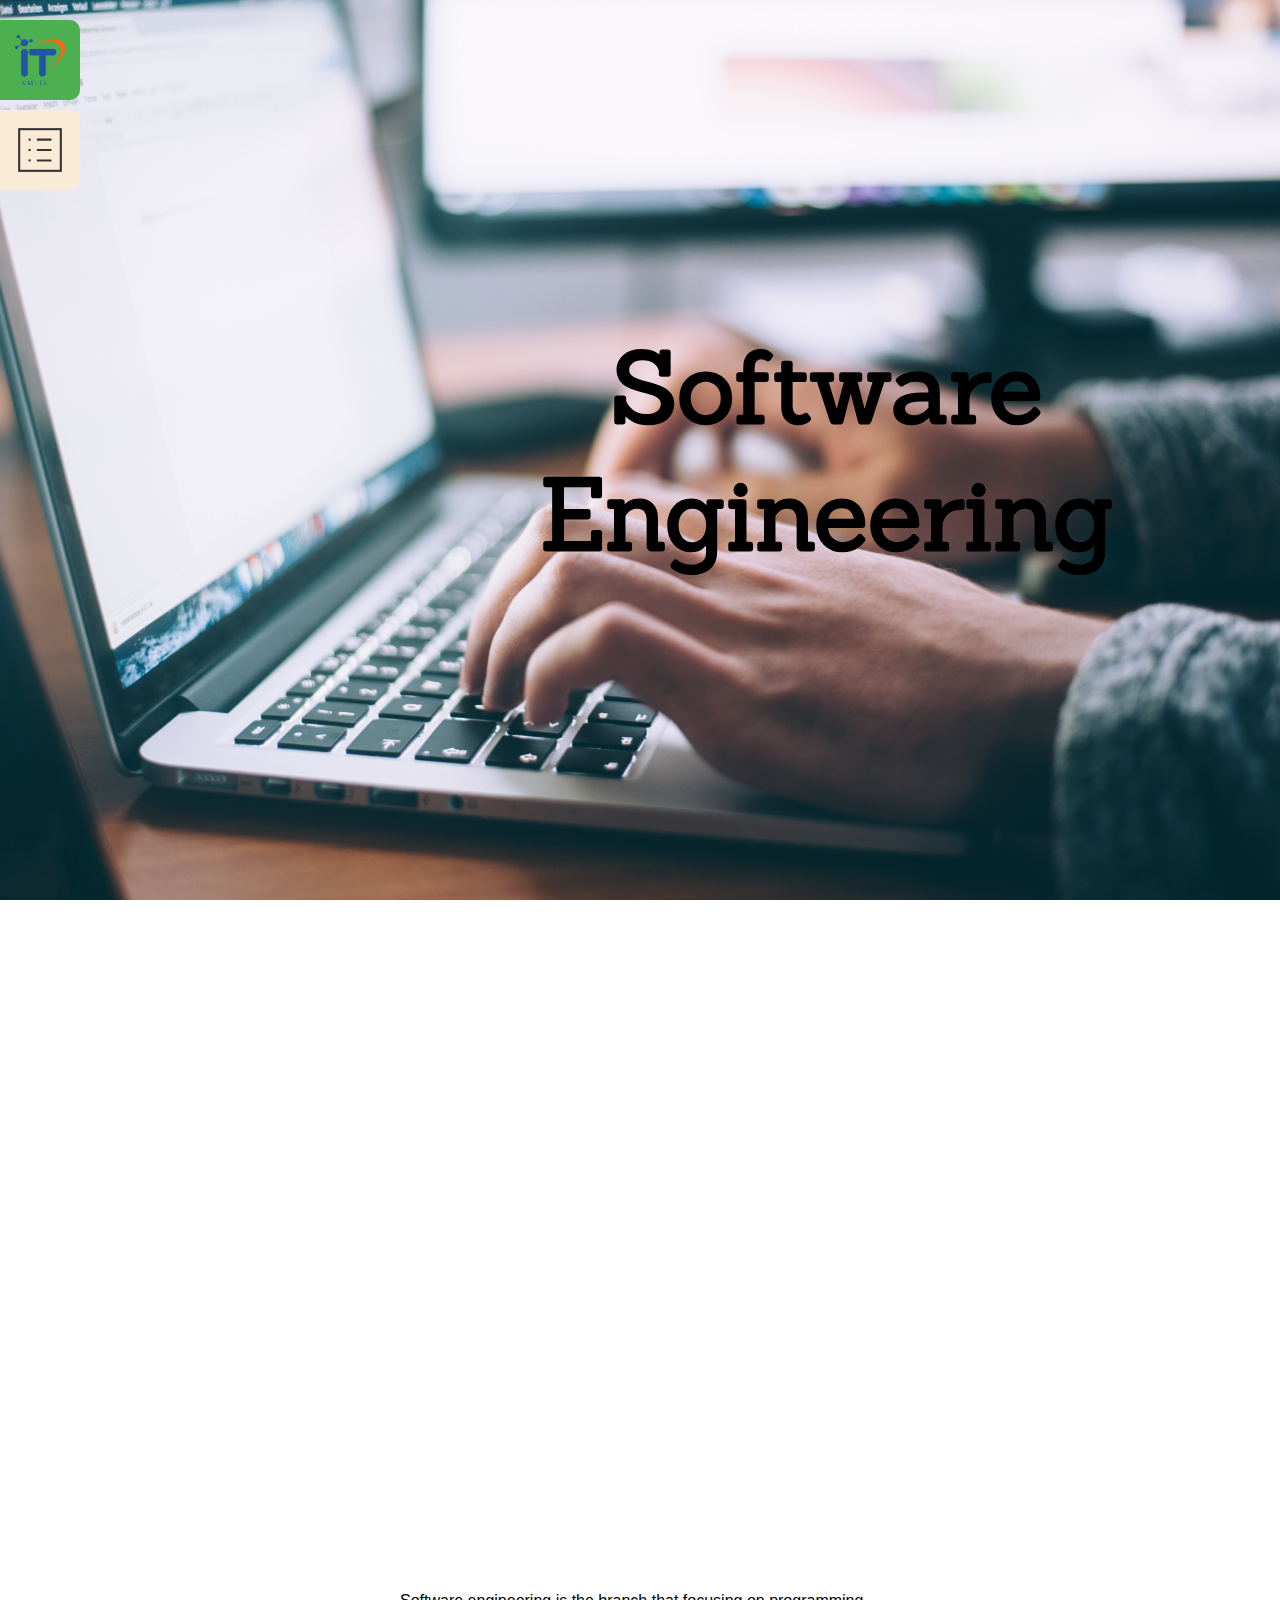
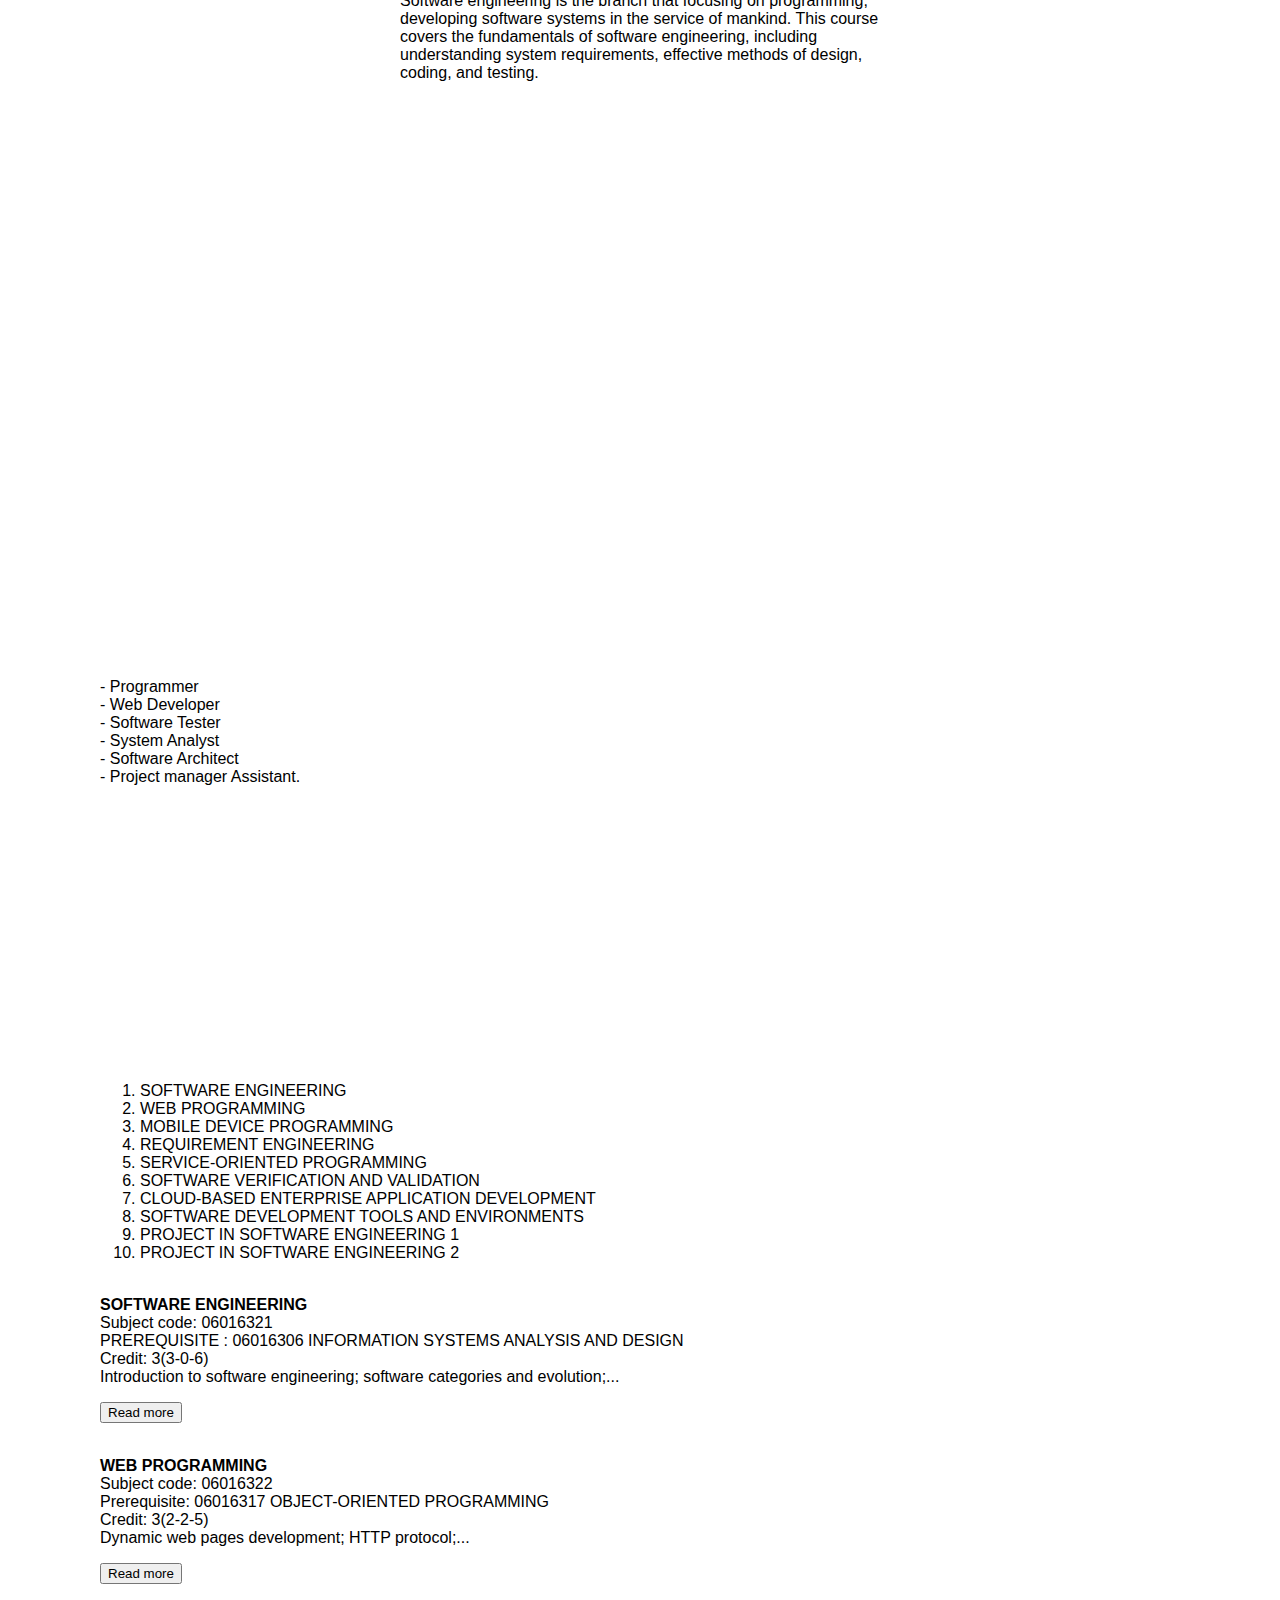
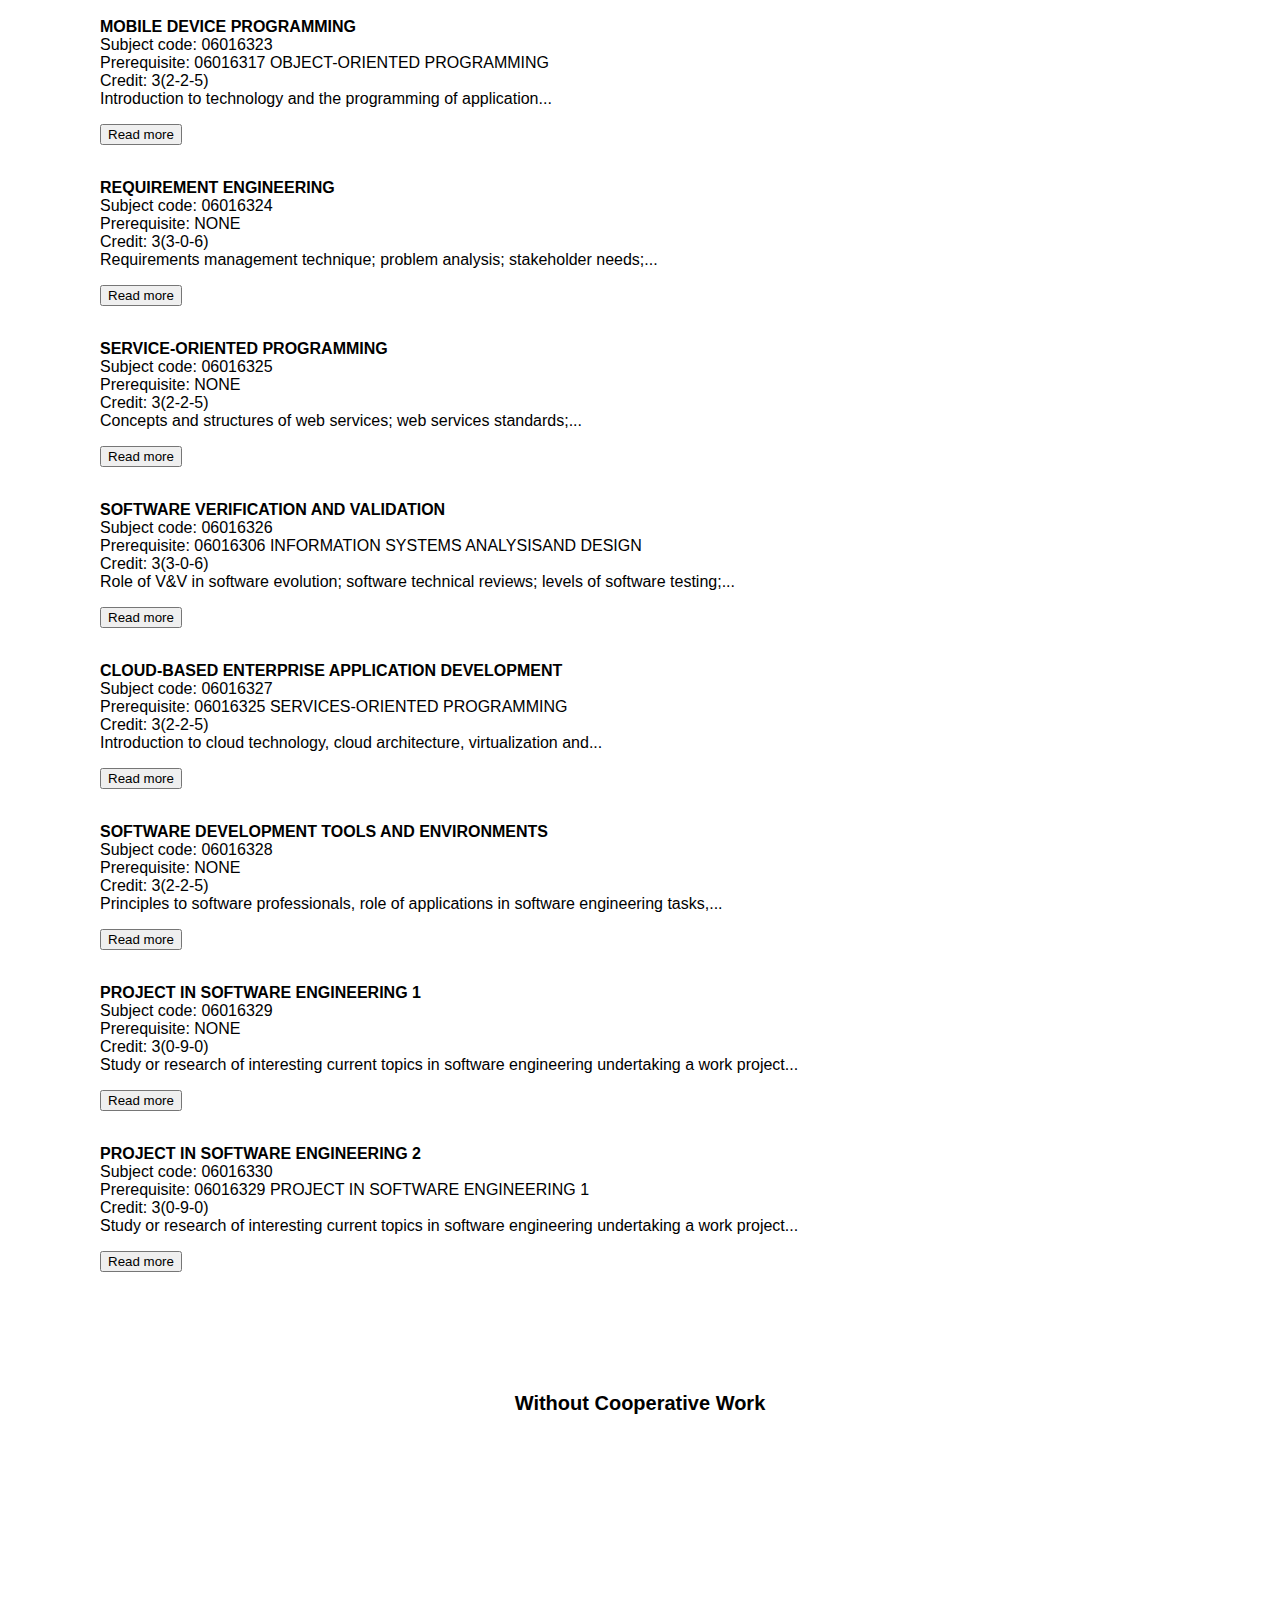
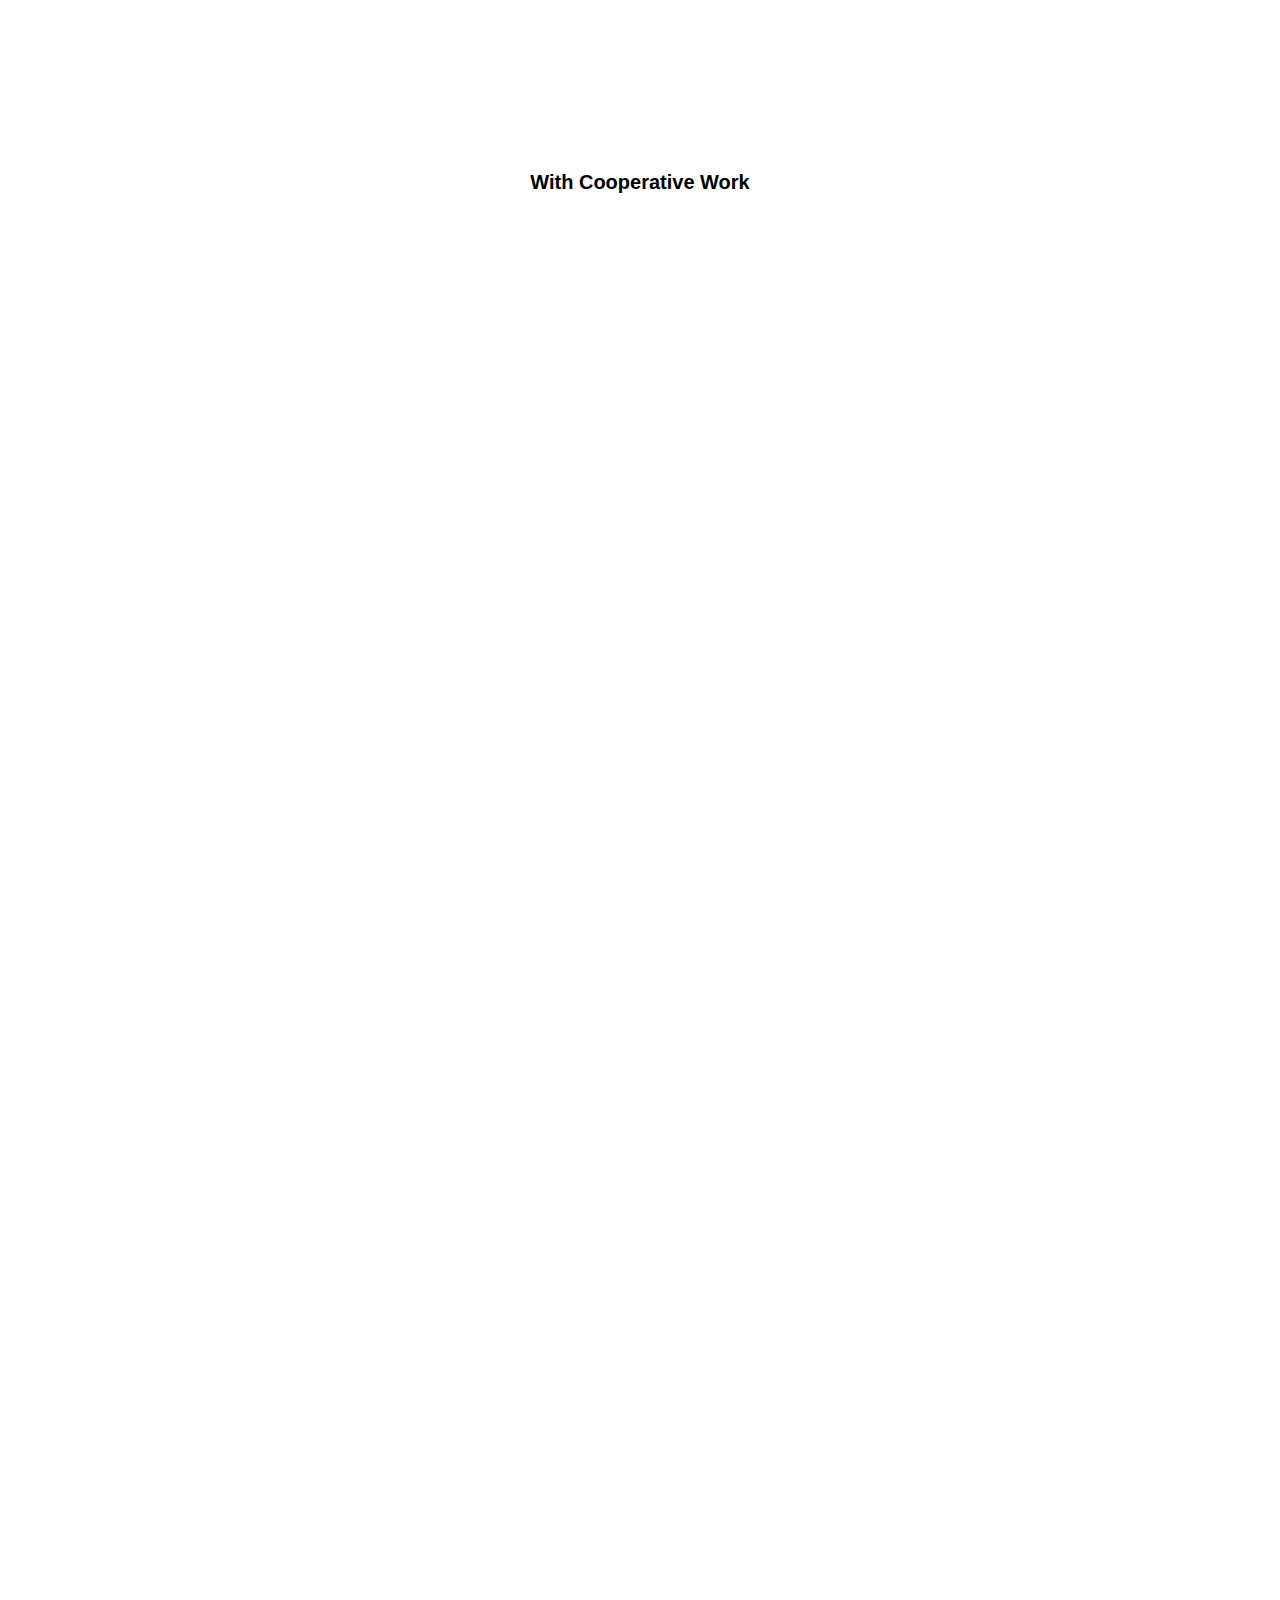
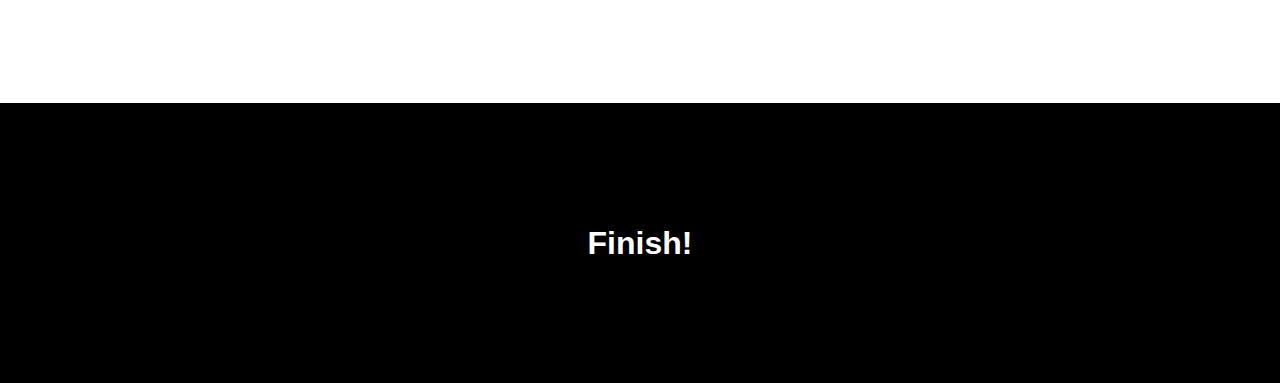
==== commit de3b29a6: "Merge branch 'master' of https://github.com/bleach015/Software_Engineer_Web_Project" ====
--- a/SE_Project/SE_Poject.html
+++ b/SE_Project/SE_Poject.html
@@ -25,13 +25,74 @@
     <div id="Sidenav" class="fade">
         <a href="http://www.it.kmitl.ac.th/" target="_blank" id="it_kmitl">IT @KMITL<img src="it_kmitl.png" width="50px" height="50px" align='right'></a>
     </div>
-    <!--  TEST   -->
-    <div id="Sidenav2" class="fade_dropdown">
-        <a href="#" id="content_table"><img src="dashboard.svg" align='right' width="50px" height="50px">MENU</a>
-        <div class="dropdown-content">
-            <p>Hello World!</p>
-        </div>
-    </div>
+    <!--  SIDE NAV   -->
+    <style>
+        body {
+            font-family: "Lato", sans-serif;
+        }
+
+        .sidenav {
+            height: 100%;
+            width: 0;
+            position: fixed;
+            z-index: 1;
+            top: 0;
+            left: 0;
+            background-color: antiquewhite;
+            overflow-x: hidden;
+            transition: 0.5s;
+            padding-top: 60px;
+        }
+
+        .sidenav a {
+            padding: 8px 8px 8px 32px;
+            text-decoration: none;
+            font-size: 25px;
+            color: black;
+            display: block;
+            transition: 0.3s;
+        }
+
+        .sidenav a:hover {
+            color: dodgerblue;
+        }
+
+        .sidenav .closebtn {
+            position: absolute;
+            top: 0;
+            right: 25px;
+            font-size: 36px;
+            margin-left: 50px;
+        }
+
+        @media screen and (max-height: 450px) {
+            .sidenav {padding-top: 15px;}
+            .sidenav a {font-size: 18px;}
+        }
+    </style>
+    <div id="mySidenav" class="sidenav">
+        <a href="javascript:void(0)" class="closebtn" onclick="closeNav()">&times;</a>
+        <a href="#about_course">About Software Engineering</a>
+        <a href="#career_ex">Example career</a>
+        <a href="#branch_subjects">Branch Subject</a>
+        <a href="#branch_subjects_table">Subject table</a>
+        <a href="#branch_eligible">Eligible</a>
+        <a href="#branch_interested">Interested</a>
+        <a href="#different_branch">Different</a>
+    </div>
+    <div id="sidenav2" onclick="openNav()" hover>
+        <a id="content_table"><img id="img_nav2" src="dashboard.svg" align='right' width="50px" height="50px"></a>
+
+    </div>
+    <script>
+        function openNav() {
+            document.getElementById("mySidenav").style.width = "250px";
+        }
+
+        function closeNav() {
+            document.getElementById("mySidenav").style.width = "0";
+        }
+    </script>
     <!---------------------------------------------->
 
     <!--About Course-->
@@ -194,8 +255,9 @@
                 <button onclick="readFunction9()" id="readMore9">Read more</button>
     </div>
 
-    <!--//////////////////////////////////////////////////////////////////////////////-->
-    <table class="transition" id="branch_subjects_table" width="90%" align="center">
+    <!--///////////////////////// TABLE  PROJECT /////////////////////////////////-->
+    <p align="center" id="head_table_project"><b>Without Cooperative Work</b></p>
+    <table class="transition" id="branch_subjects_table_project" width="90%" align="center">
         <tr>
             <th>YEAR 2/2</th>
             <th>YEAR 3/1</th>
@@ -238,11 +300,63 @@
                 6016327<br>
                 Cloud-based Enterprise Application Development
             </td>
+        </tr>
+        <tr align="center">
+            <td>
+
+            </td>
+            <td>
+                6016325<br>
+                Service-Oriented Programming
+            </td>
+            <td>
+                6016328<br>
+                Software Development Tools and Environments
+            </td>
+        </tr>
+    </table>
+    <!--//////////////////////// TABLE COOP ////////////////////////////////-->
+    <p align="center" id="head_table_coop"><b>With Cooperative Work</b></p>
+    <table class="transition" id="branch_subjects_table_intern" width="90%" align="center">
+        <tr>
+            <th>YEAR 2/2</th>
+            <th>YEAR 3/1</th>
+            <th>YEAR 3/2</th>
+            <th>YEAR 4/1</th>
+            <th>YEAR 4/2</th>
+        </tr>
+        <tr align="center">
+            <td>
+                6016321<br>
+                Software Engineering
+            </td>
+            <td>
+                6016323<br>
+                Mobile Device Programming
+            </td>
+            <td>
+                6016326<br>
+                Software Verification and Validation
+            </td>
             <td>
                 Cooperative Work
             </td>
             <td>
                 Cooperative Work
+            </td>
+        </tr>
+        <tr align="center">
+            <td>
+                60163212<br>
+                Web Programming
+            </td>
+            <td>
+                6016324<br>
+                Requirement Engineering
+            </td>
+            <td>
+                6016327<br>
+                Cloud-based Enterprise Application Development
             </td>
         </tr>
         <tr align="center">
--- a/SE_Project/SE_Project.css
+++ b/SE_Project/SE_Project.css
@@ -34,28 +34,8 @@
         opacity: 1;
     }
 }
-/*test*/
-.fade_dropdown {
-    animation: fadeIn 5s;
-    position: relative;
-    display: inline-block;
-}
-
-.dropdown-content {
-    display: none;
-    position: absolute;
-    background-color: #f9f9f9;
-    min-width: 160px;
-    box-shadow: 0px 8px 16px 0px rgba(0,0,0,0.2);
-    padding: 12px 16px;
-    z-index: 1;
-}
-
-#Sidenav2:hover .dropdown-content {
-    display: block;
-}
-
-#Sidenav2 a {
+/*----- SIDE NAV -----*/
+#sidenav2 a{
     position: fixed;
     left: -330px;
     transition: 0.3s;
@@ -65,9 +45,29 @@
     font-size: 20px;
     color: white;
     border-radius: 0 10px 10px 0;
-}
-
-/*---------------------------------------------*/
+    animation: fadeIn 5s;
+}
+#img_nav2 {
+    -webkit-filter: grayscale(100%); /* Safari 6.0 - 9.0 */
+    filter: grayscale(100%);
+}
+/*---- TABLE -----*/
+table {
+    width: 70%;
+    border-collapse: unset;
+}
+th, td {
+    padding: 15px;
+    text-align: center;
+    border-bottom: 1px solid #ddd;
+}
+#head_table_project{
+    font-size: 20px;
+}
+#head_table_coop{
+    font-size: 20px;
+}
+/*--------------------------------------------*/
 #Sidenav a {
     position: fixed;    
     left: -330px;
@@ -78,6 +78,7 @@
     font-size: 20px;
     color: white;
     border-radius: 0 10px 10px 0;
+    text-align: center;
 }
 
 #Sidenav a:hover {
@@ -91,7 +92,7 @@
 
 #content_table {
     top: 110px;
-    background-color: aqua;
+    background-color: antiquewhite;
 }
 
 #about_course {
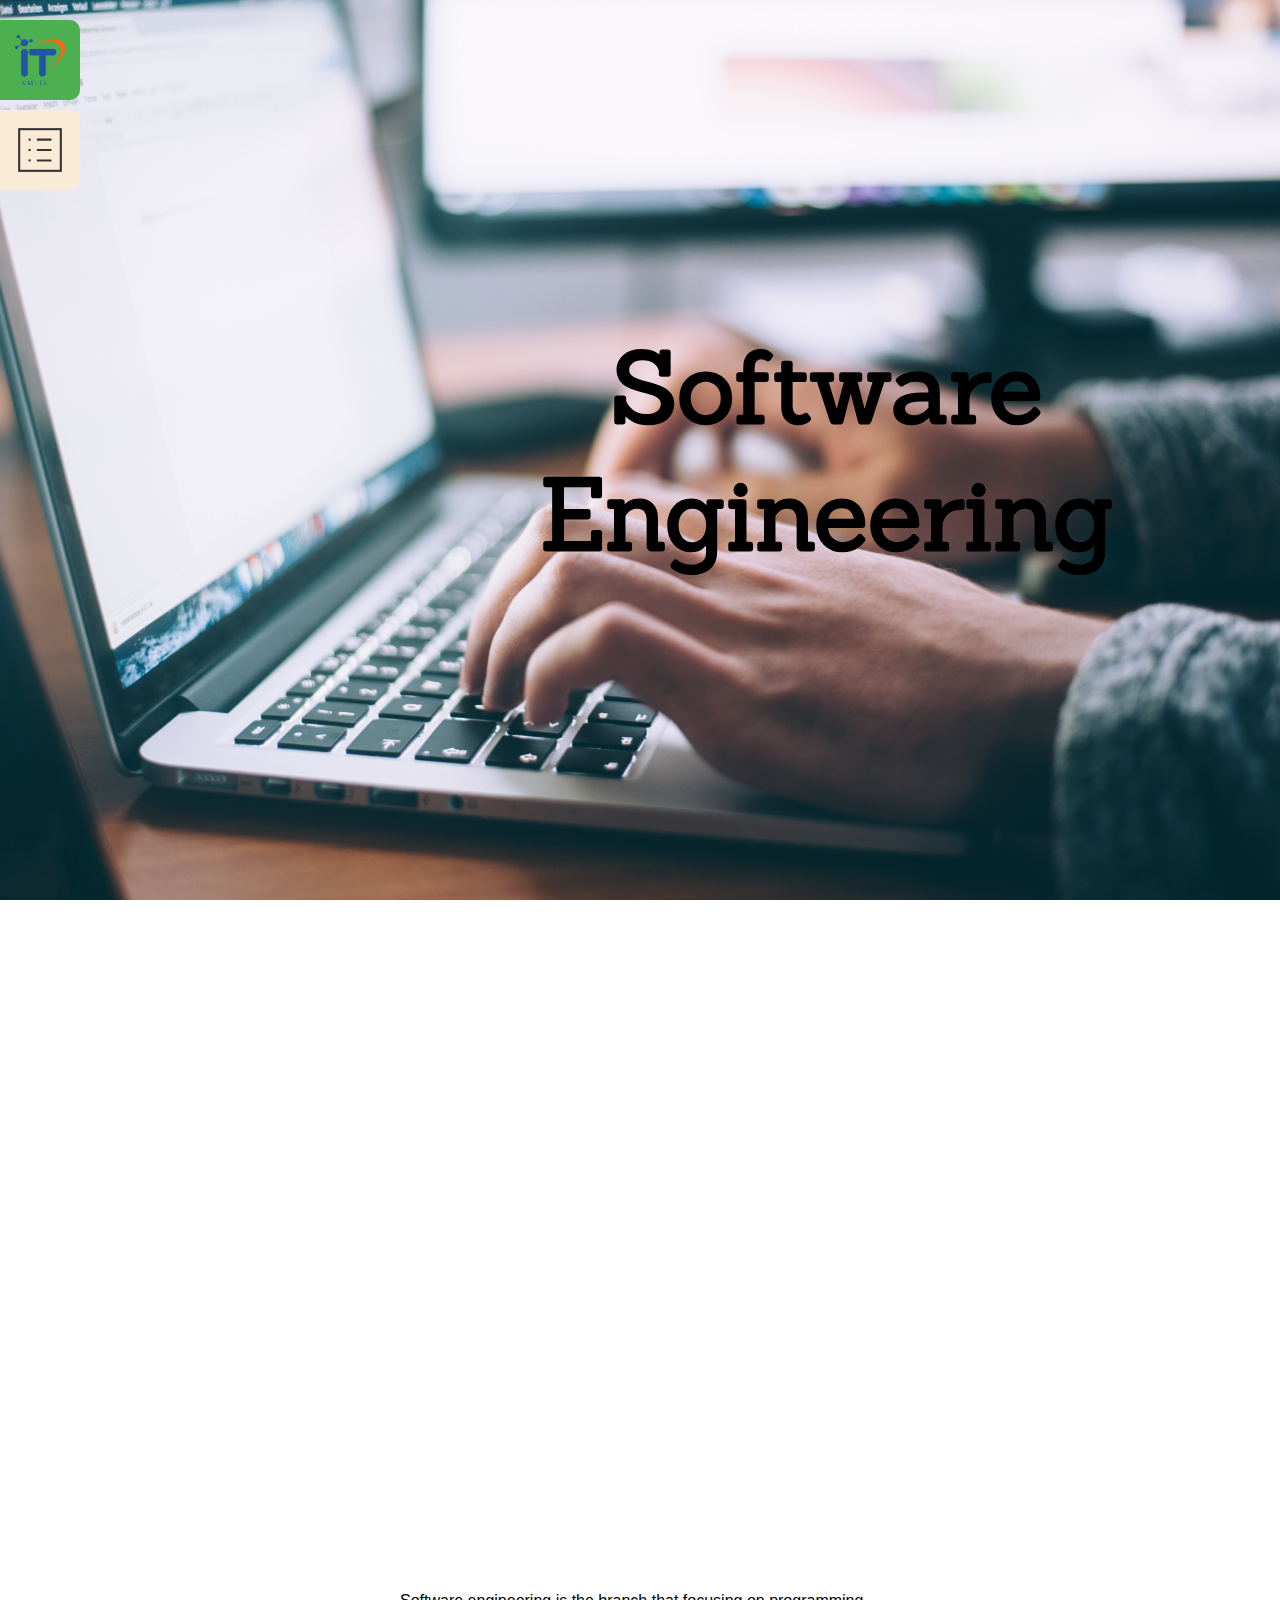
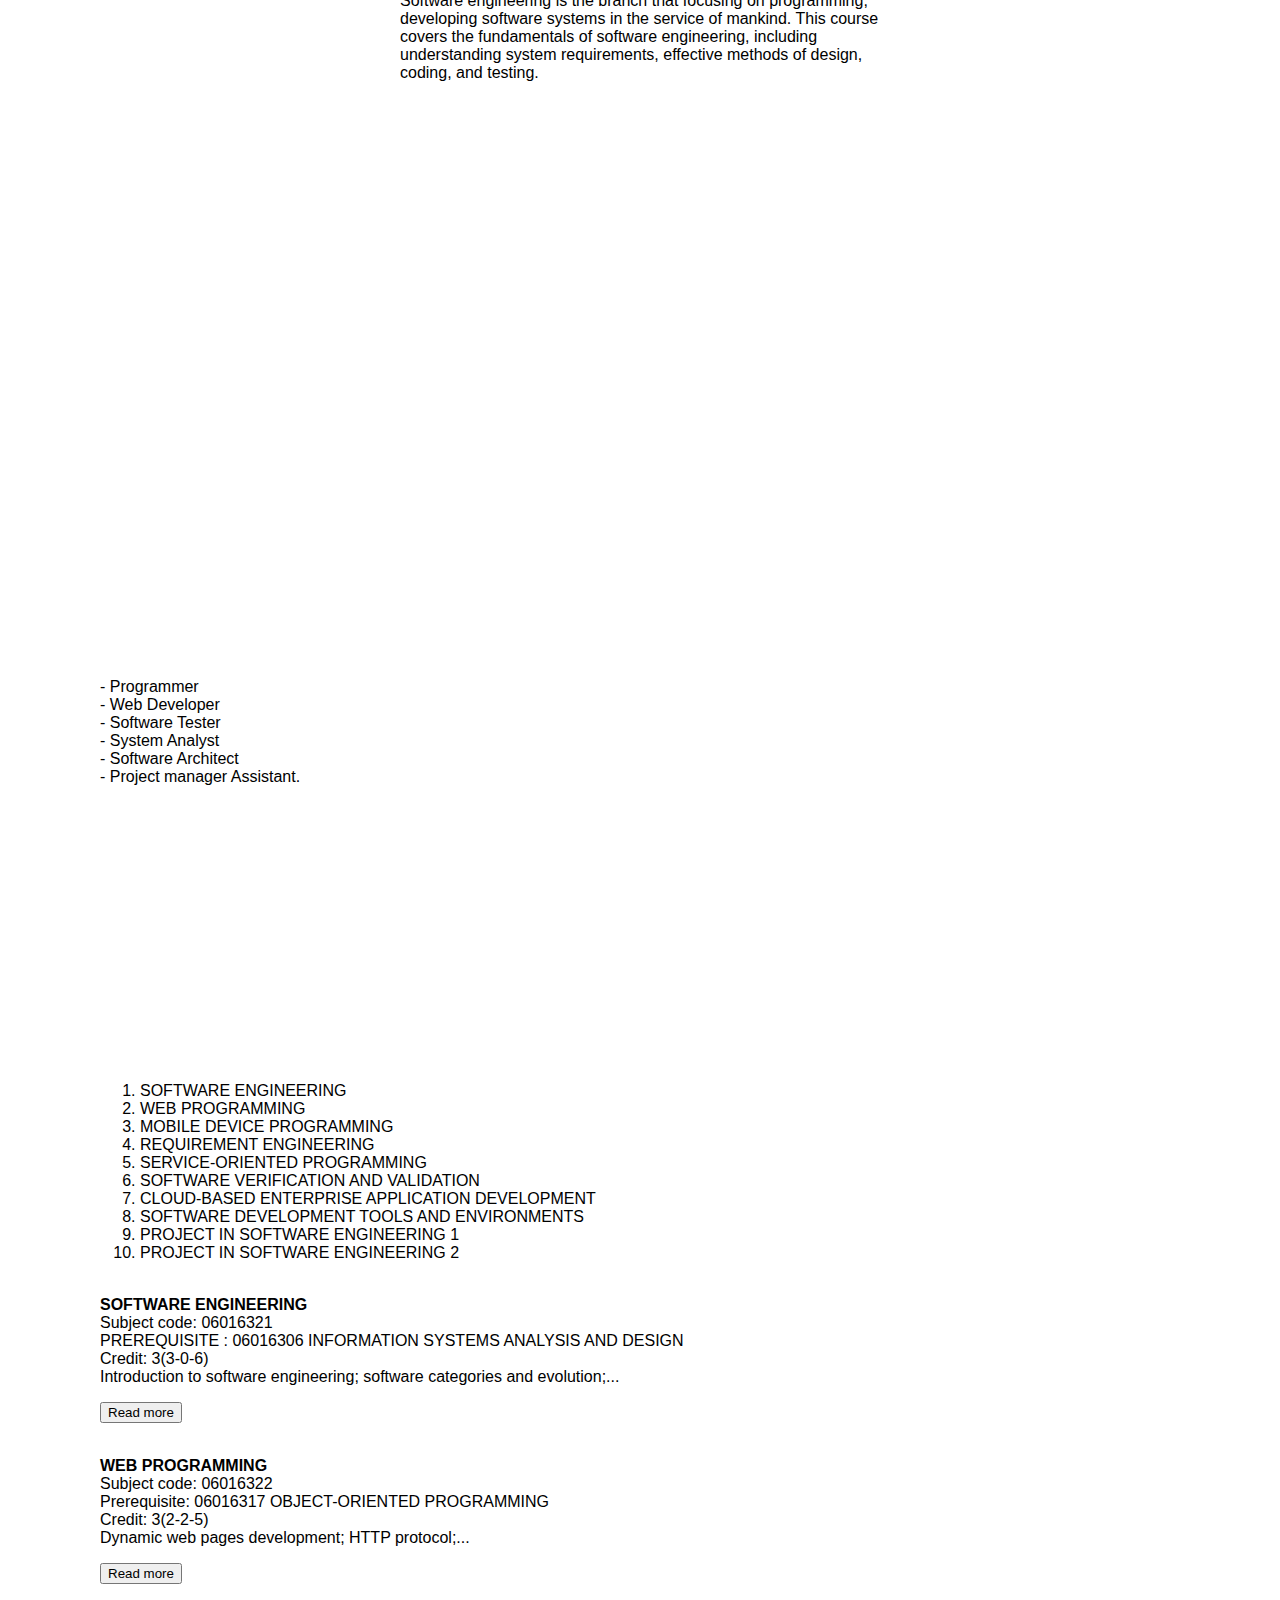
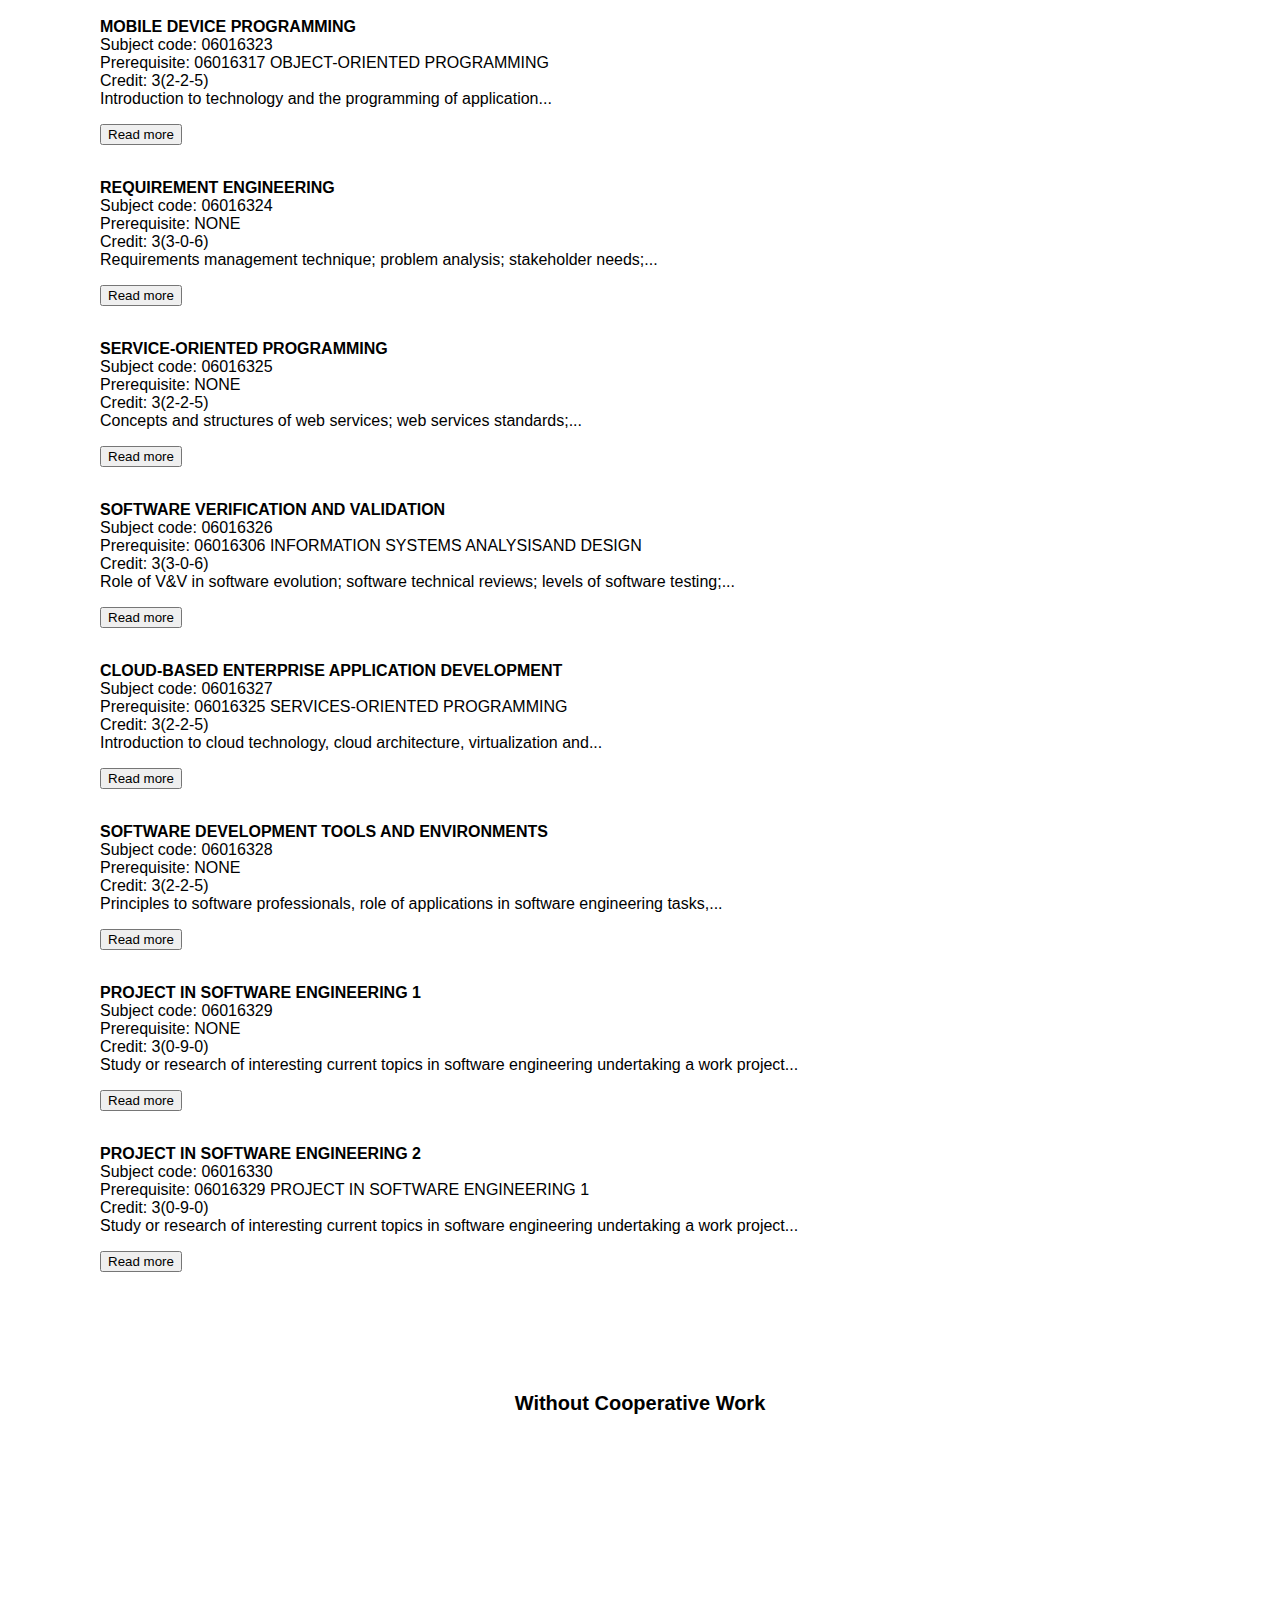
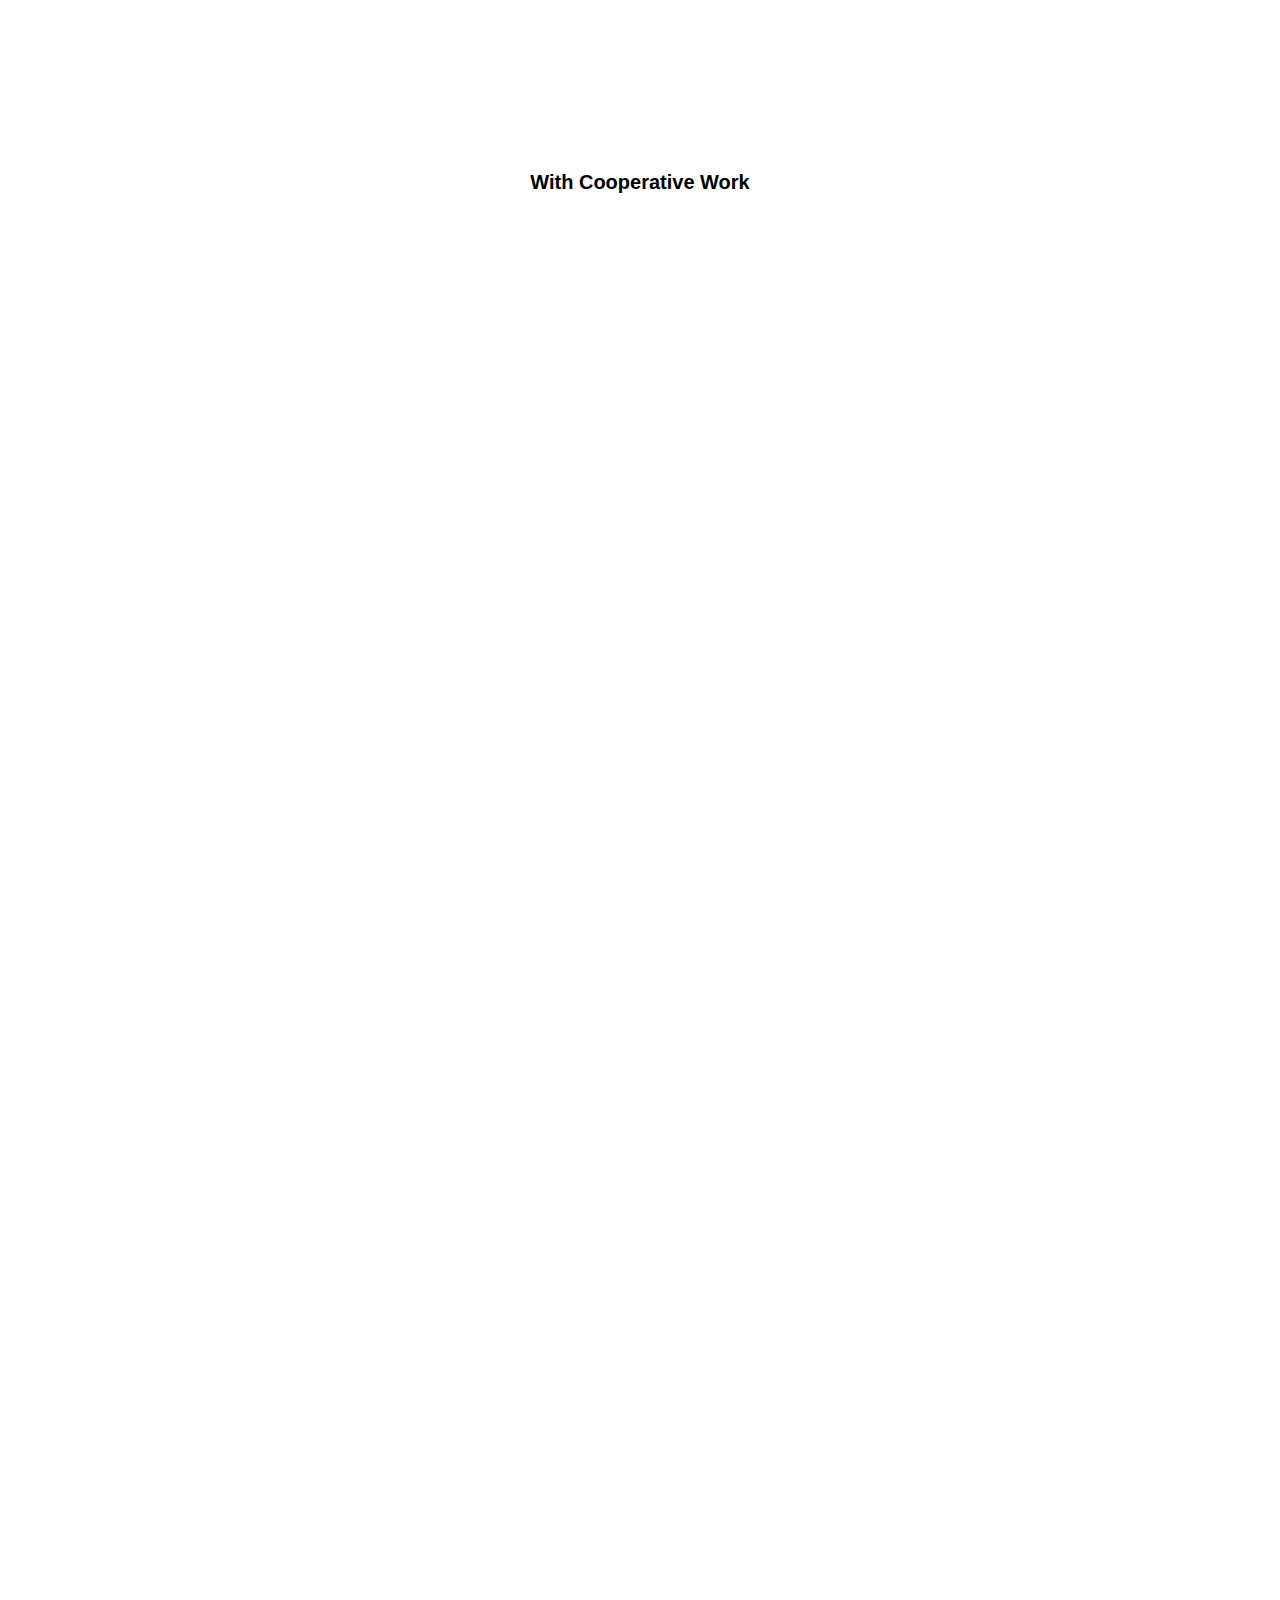
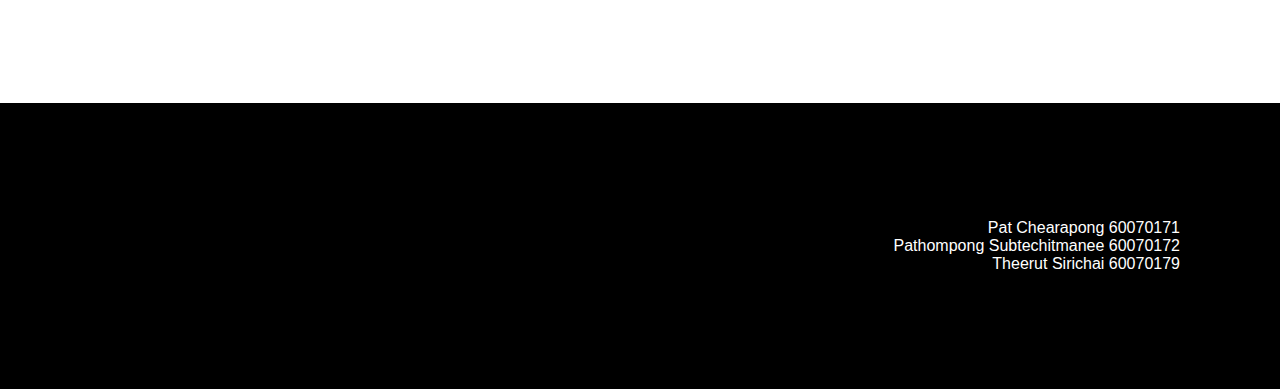
==== commit 58a647cd: "edited end line" ====
--- a/SE_Project/SE_Poject.html
+++ b/SE_Project/SE_Poject.html
@@ -413,7 +413,10 @@
 
     <!--End of the line-->
     <div id="end_line">
-        <h1>Finish!</h1>
+        <p>Pat Chearapong 60070171<br>
+            Pathompong Subtechitmanee 60070172<br>
+            Theerut Sirichai  60070179<br>
+        </p>
     </div>
 
     <!--JavaScript-->
--- a/SE_Project/SE_Project.css
+++ b/SE_Project/SE_Project.css
@@ -163,7 +163,7 @@
     background: black;
     padding: 100px;
     color: white;
-    text-align: center;
+    text-align: right;
 }
 
 #branch_subjects_table {
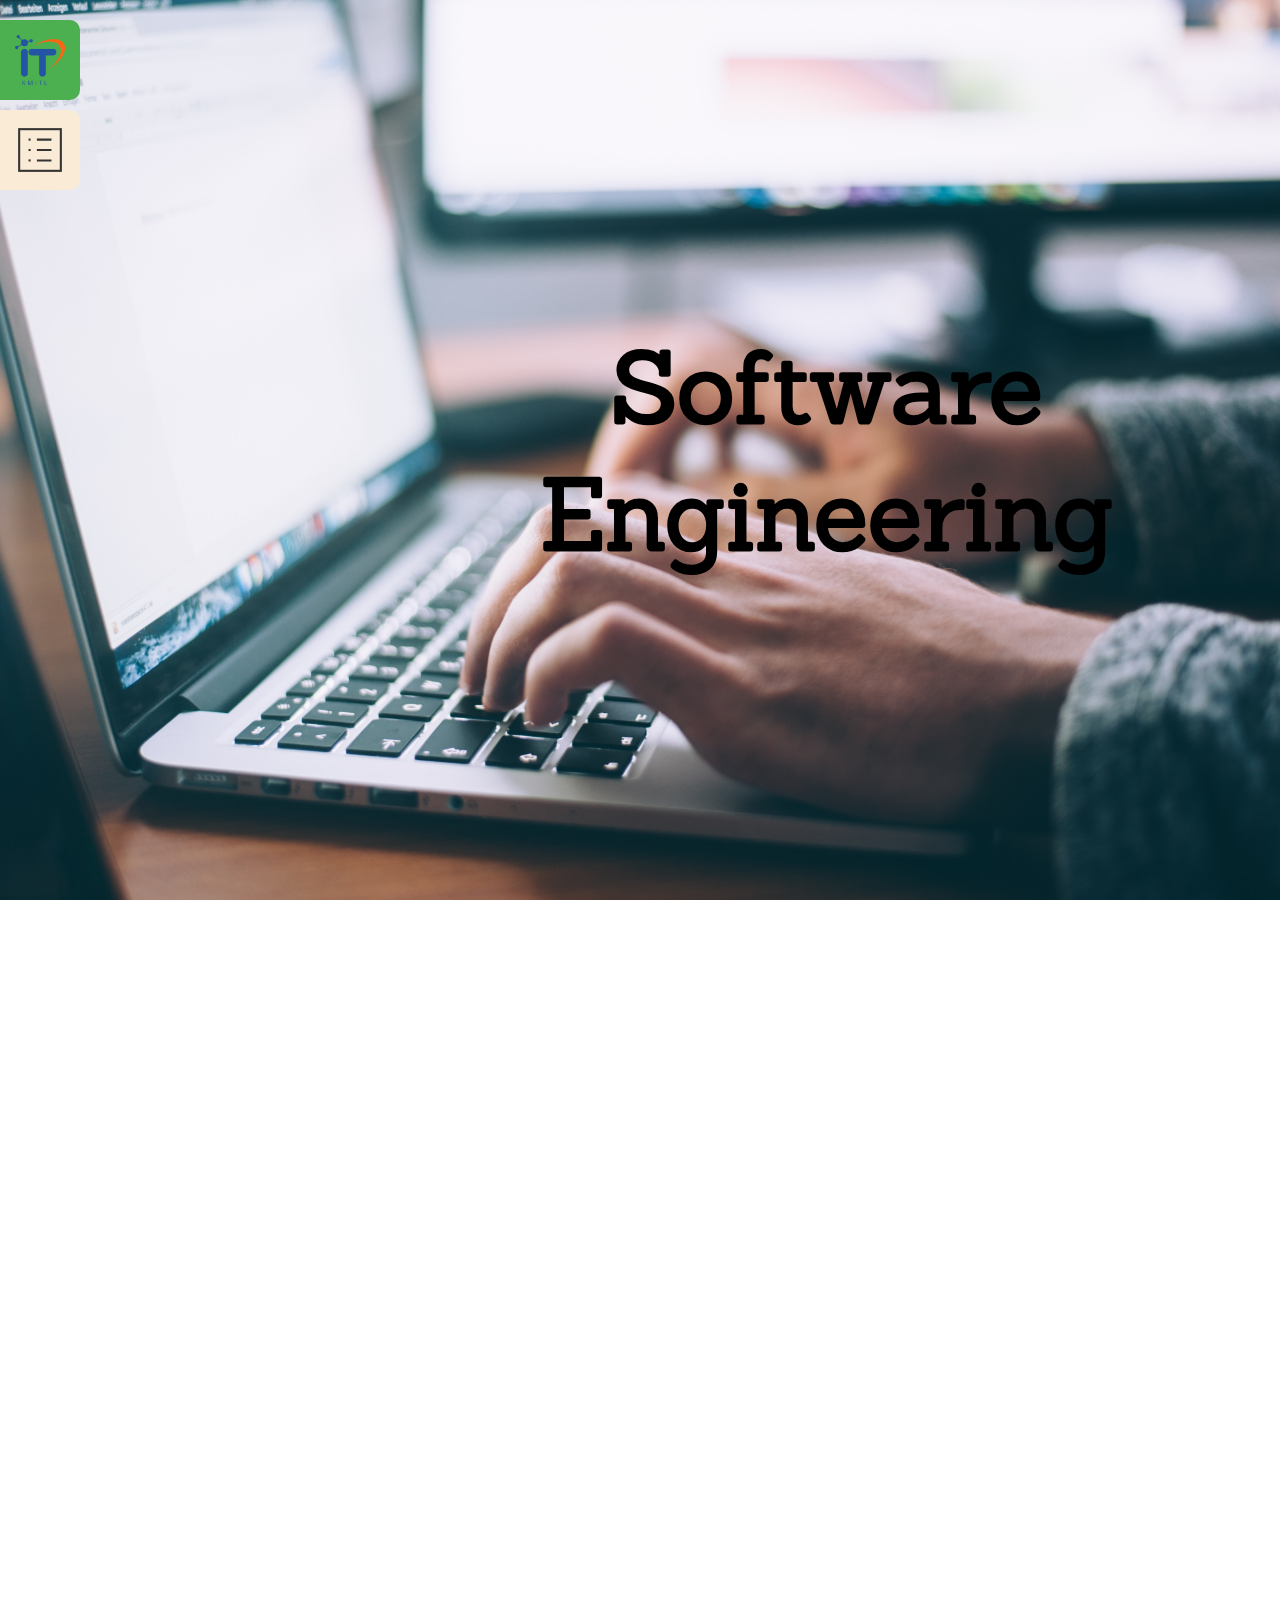
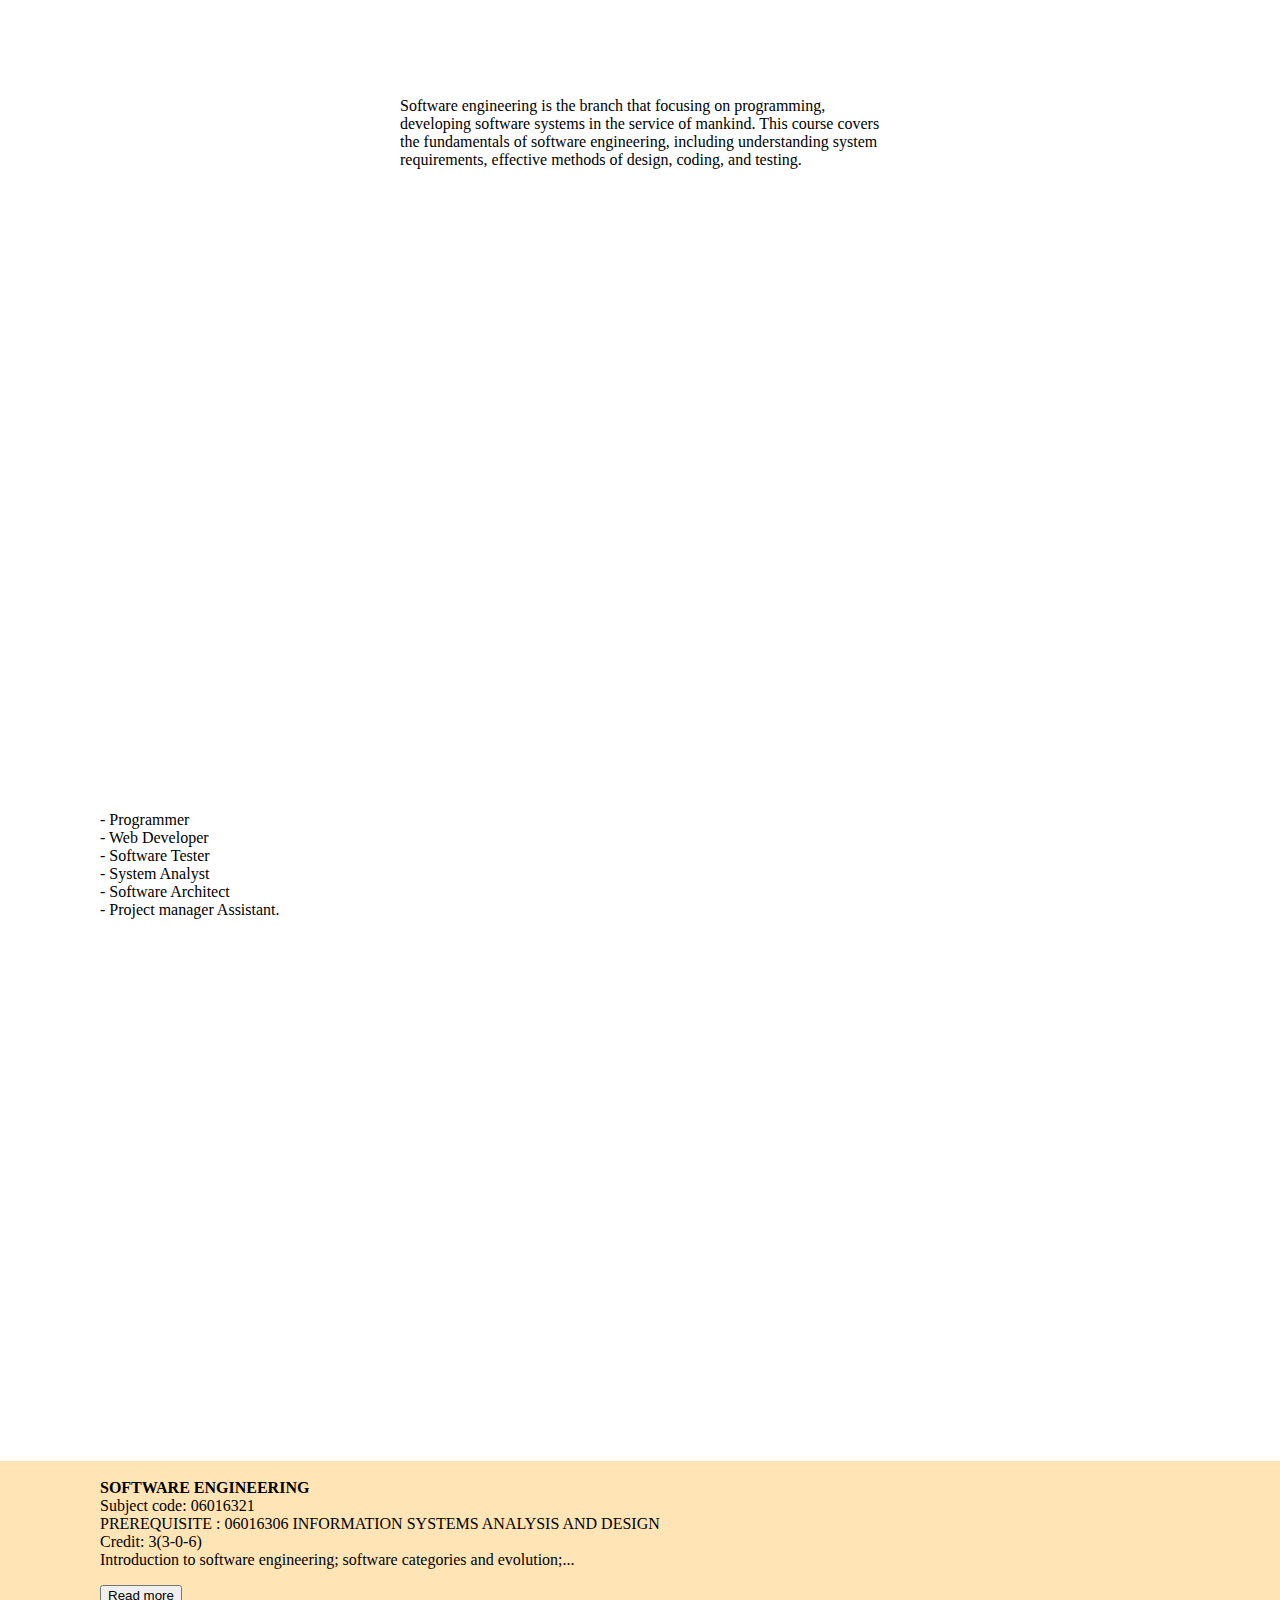
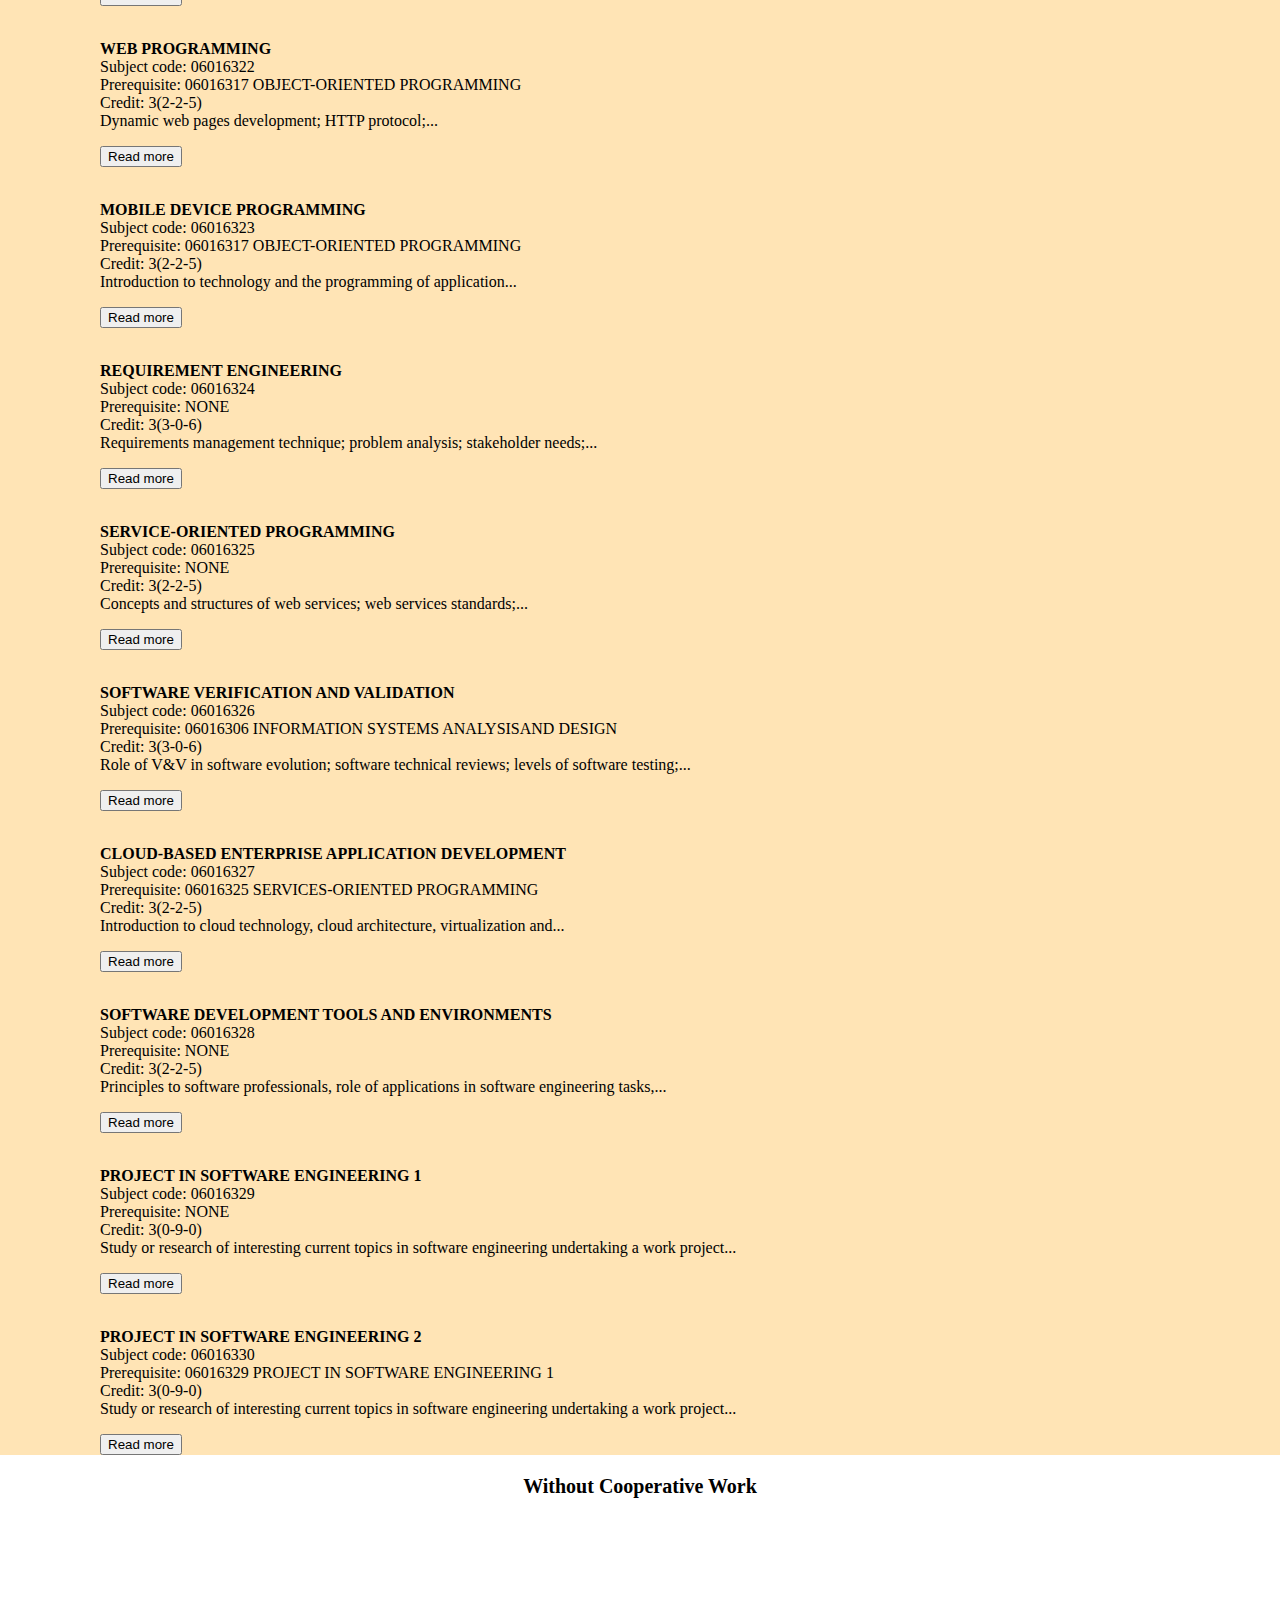
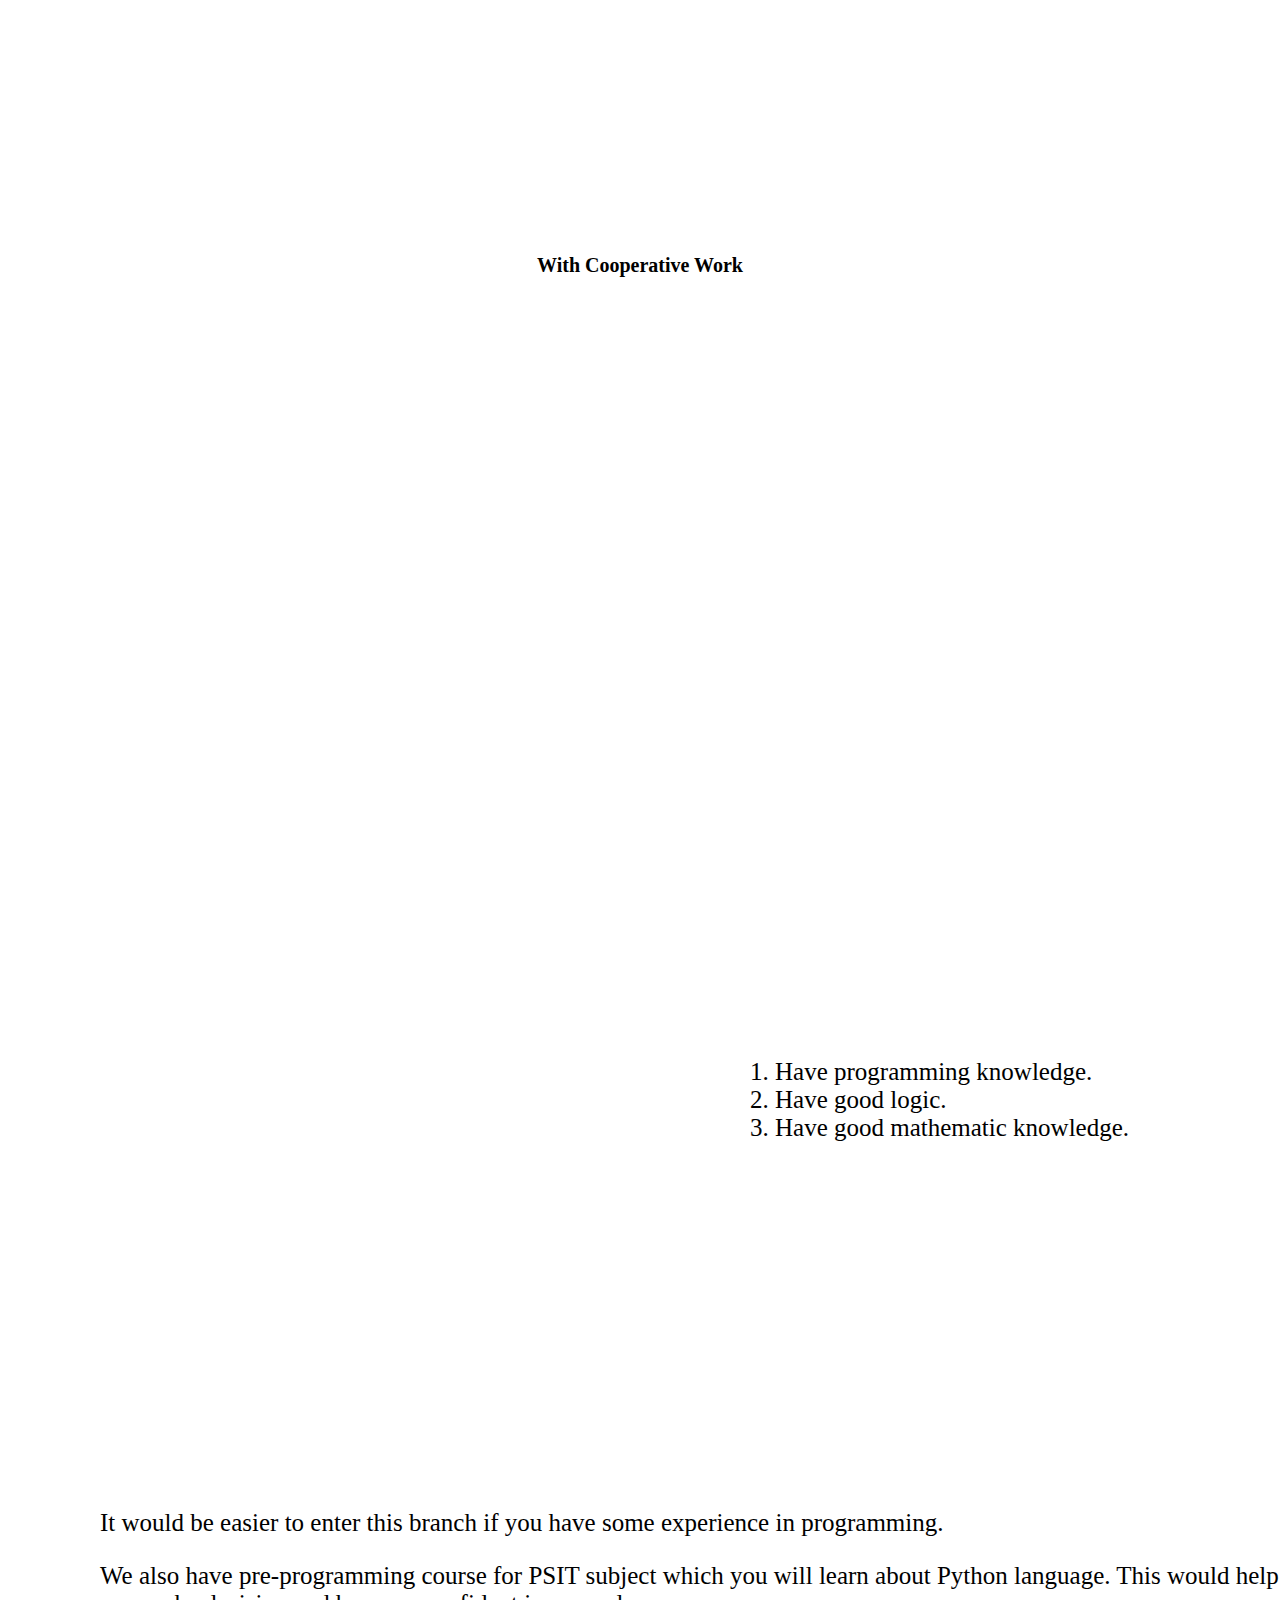
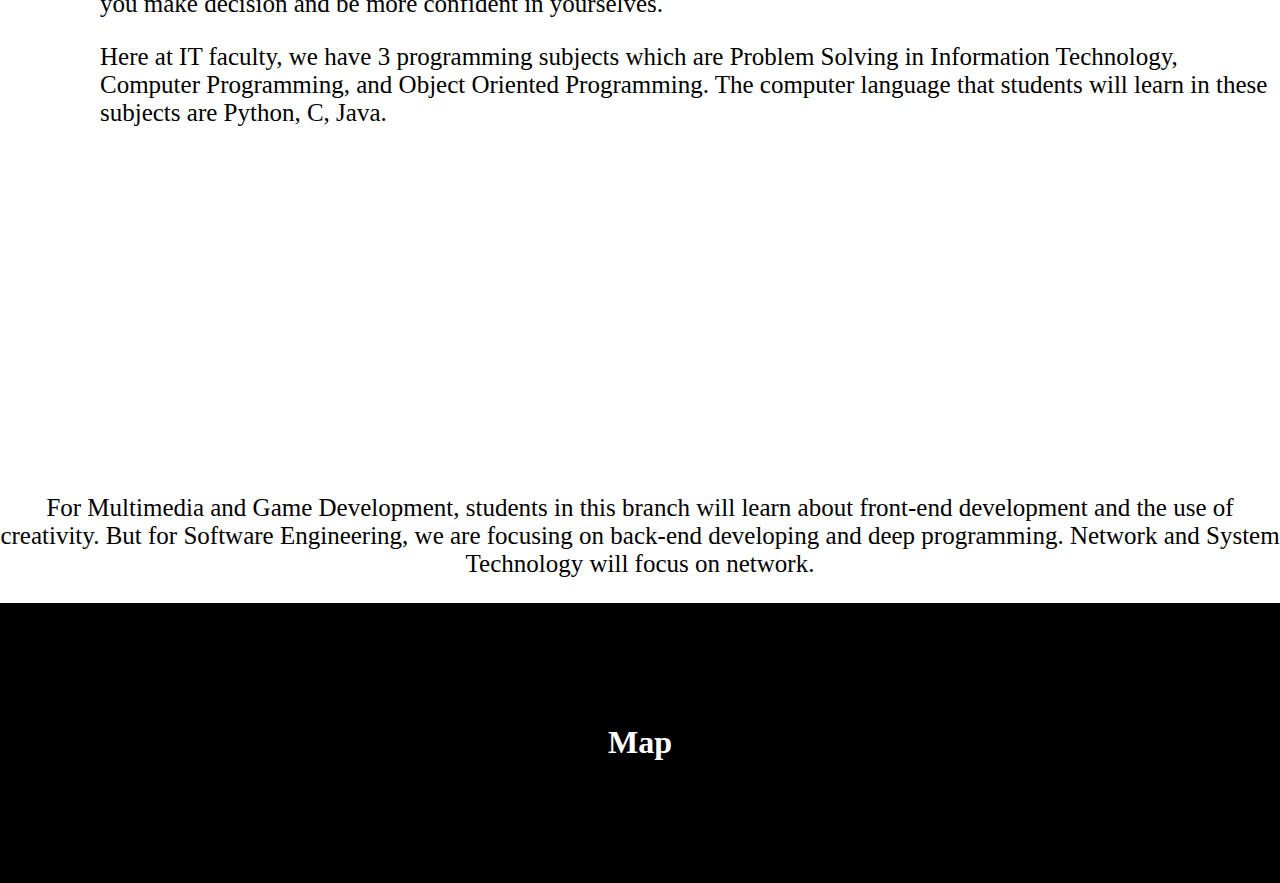
==== commit 065eba3d: "unfinal" ====
--- a/SE_Project/SE_Poject.html
+++ b/SE_Project/SE_Poject.html
@@ -27,10 +27,6 @@
     </div>
     <!--  SIDE NAV   -->
     <style>
-        body {
-            font-family: "Lato", sans-serif;
-        }
-
         .sidenav {
             height: 100%;
             width: 0;
@@ -97,7 +93,7 @@
 
     <!--About Course-->
     <div id="about_course">
-        <h1 class="transition" id="course_description">What is Software Engineering?</h1>
+        <h1 class="transition text_font" id="course_description">What is Software Engineering?</h1>
         <p id="text_descript">
                 Software engineering is the branch that focusing on programming, developing software systems in the service of mankind. 
                 This course covers the fundamentals of software engineering, including understanding system 
@@ -110,7 +106,7 @@
 
     <!--Carrer after graduate-->
     <div id="career_ex">
-        <h1 class="transition" id="career_ex_head">Example of career after graduated</h1>
+        <h1 class="transition text_font" id="career_ex_head">Example of career after graduated</h1>
                 <p id="career_ex_head_text">
                     - Programmer<br>
                     - Web Developer<br>
@@ -121,22 +117,14 @@
                 </p>
     </div>
 
+    <!--Parallax-->
+    <div class="parallax1"></div>
+
     <!--Specific subjects in SE branch-->
     <div id="branch_subjects">
-        <h1 class="transition" id="branch_subjects_ex">Branch Subject</h1>
-                <ol>
-                    <li>SOFTWARE ENGINEERING</li>
-                    <li>WEB PROGRAMMING</li>
-                    <li>MOBILE DEVICE PROGRAMMING</li>
-                    <li>REQUIREMENT ENGINEERING</li>
-                    <li>SERVICE-ORIENTED PROGRAMMING</li>
-                    <li>SOFTWARE VERIFICATION AND VALIDATION</li>
-                    <li>CLOUD-BASED ENTERPRISE APPLICATION DEVELOPMENT</li>
-                    <li>SOFTWARE DEVELOPMENT TOOLS AND ENVIRONMENTS</li>
-                    <li>PROJECT IN SOFTWARE ENGINEERING 1</li>
-                    <li>PROJECT IN SOFTWARE ENGINEERING 2</li>
-                </ol>
-
+        <h1 class="transition text_font" id="branch_subjects_ex">Branch Subjects</h1>
+    </div>
+        <div id="branch_sub">
                 <p>
                     <b><br>SOFTWARE ENGINEERING<br></b>
                     Subject code: 06016321<br>
@@ -253,7 +241,8 @@
                     a faculty member to be able to present a complete result of the proposed topic and study as continued from project I.</span>
                 </p>
                 <button onclick="readFunction9()" id="readMore9">Read more</button>
-    </div>
+        </div>
+
 
     <!--///////////////////////// TABLE  PROJECT /////////////////////////////////-->
     <p align="center" id="head_table_project"><b>Without Cooperative Work</b></p>
@@ -374,9 +363,13 @@
         </tr>
     </table>
 
+    <div class="parallax2"></div>
+
     <!--Who is eligible for this branch?-->
-    <div class="transition" id="branch_eligible">
+    <div class="transition" id="branch_eligible"  style="background-color:moccasin;">
         <h1>Who is eligible for this branch?</h1>
+    </div>
+    <div style="padding-left:750px; font-size: 25px;">
         <p>
             1. Have programming knowledge.<br>
             2. Have good logic.<br>
@@ -385,8 +378,10 @@
     </div>
 
     <!--What you need to do/to have if you are interested in this branch-->
-    <div class="transition" id="branch_interested">
+    <div class="transition" id="branch_interested" style="background-color:moccasin;">
         <h1>What I need to do/to have if I am interested in this branch and do not have strong experience?</h1>
+    </div>
+        <div style="padding-left:100px; font-size: 25px;">
         <p>
             It would be easier to enter this branch if you have some experience in programming.
         </p>
@@ -402,8 +397,12 @@
     </div>
 
     <!--How is Software Engineering differ from Multimedia and Network branch?-->
-    <div class="transition" id="different_branch">
+    <div class="transition" id="different_branch" style="background-color:moccasin;">
+
+    
         <h1>How Software Engineering differ from Multimedia and Game Development and Network and System Technology branch?</h1>
+    </div>
+        <div align="center" style="font-size: 25px;">
         <p>
             For Multimedia and Game Development, students in this branch will learn about front-end development and the use of creativity.
             But for Software Engineering, we are focusing on back-end developing and deep programming.
@@ -413,10 +412,7 @@
 
     <!--End of the line-->
     <div id="end_line">
-        <p>Pat Chearapong 60070171<br>
-            Pathompong Subtechitmanee 60070172<br>
-            Theerut Sirichai  60070179<br>
-        </p>
+        <h1>Map</h1>
     </div>
 
     <!--JavaScript-->
--- a/SE_Project/SE_Project.css
+++ b/SE_Project/SE_Project.css
@@ -109,7 +109,7 @@
 }
 #branch_subjects {
     display: block;
-    padding: 100px;
+    padding-left: 100px;
 }
 
 #loader {
@@ -163,7 +163,7 @@
     background: black;
     padding: 100px;
     color: white;
-    text-align: right;
+    text-align: center;
 }
 
 #branch_subjects_table {
@@ -172,7 +172,7 @@
 
 #branch_eligible {
     text-align: center;
-    padding: 100px;
+    padding: 20px;
 }
 
 #branch_interested {
@@ -268,4 +268,36 @@
 
 body, html {
     height: 100%;
+}
+
+#career_ex_head {
+    text-align: center;
+}
+
+.text_font {
+    font-family: 'Concert One', cursive;
+    font-size: 50px;
+}
+
+#branch_sub {
+    background: moccasin;
+    padding-left: 100px;
+}
+
+.parallax1 {
+    background-image: url('programmer.jpeg');
+    min-height: 300px;
+    background-attachment: fixed;
+    background-position: center;
+    background-repeat: no-repeat;
+    background-size: cover;
+}
+
+.parallax2 {
+    background-image: url('software_tester.jpeg');
+    min-height: 300px;
+    background-attachment: fixed;
+    background-position: center;
+    background-repeat: no-repeat;
+    background-size: cover;
 }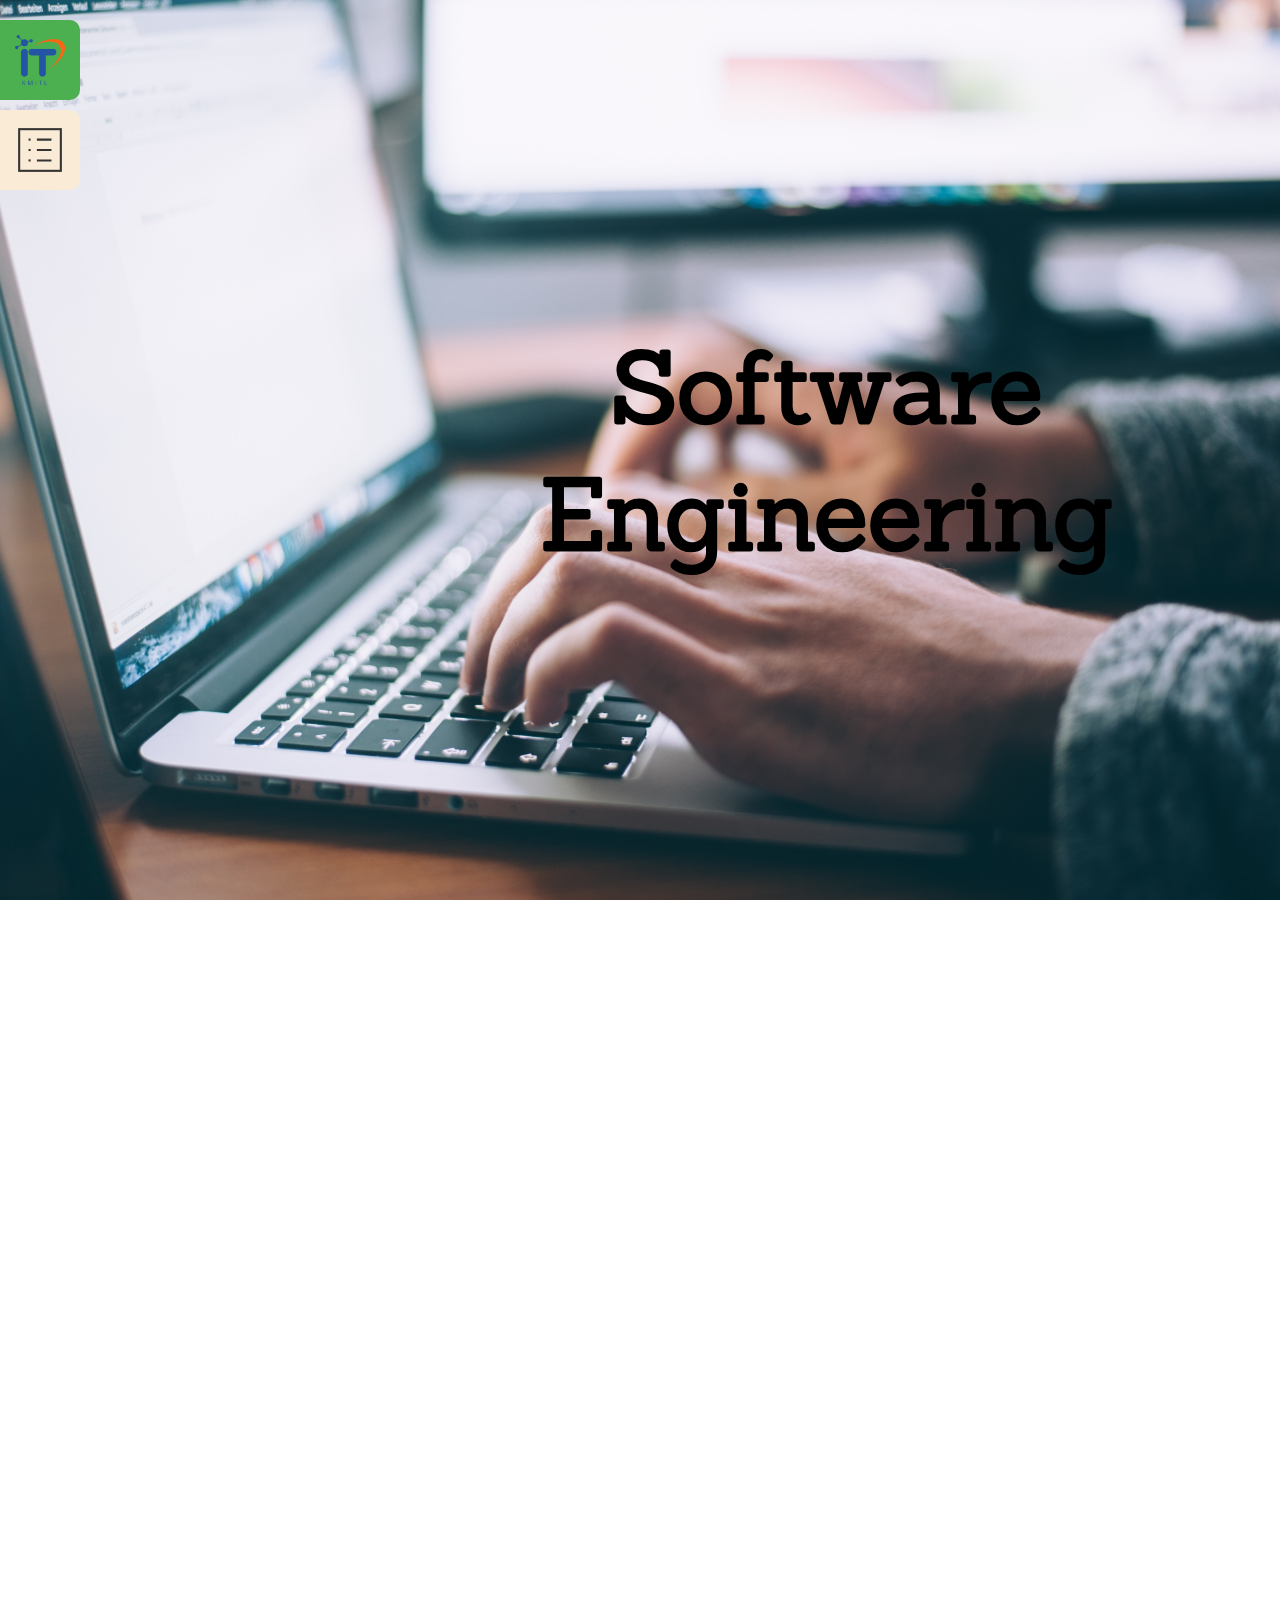
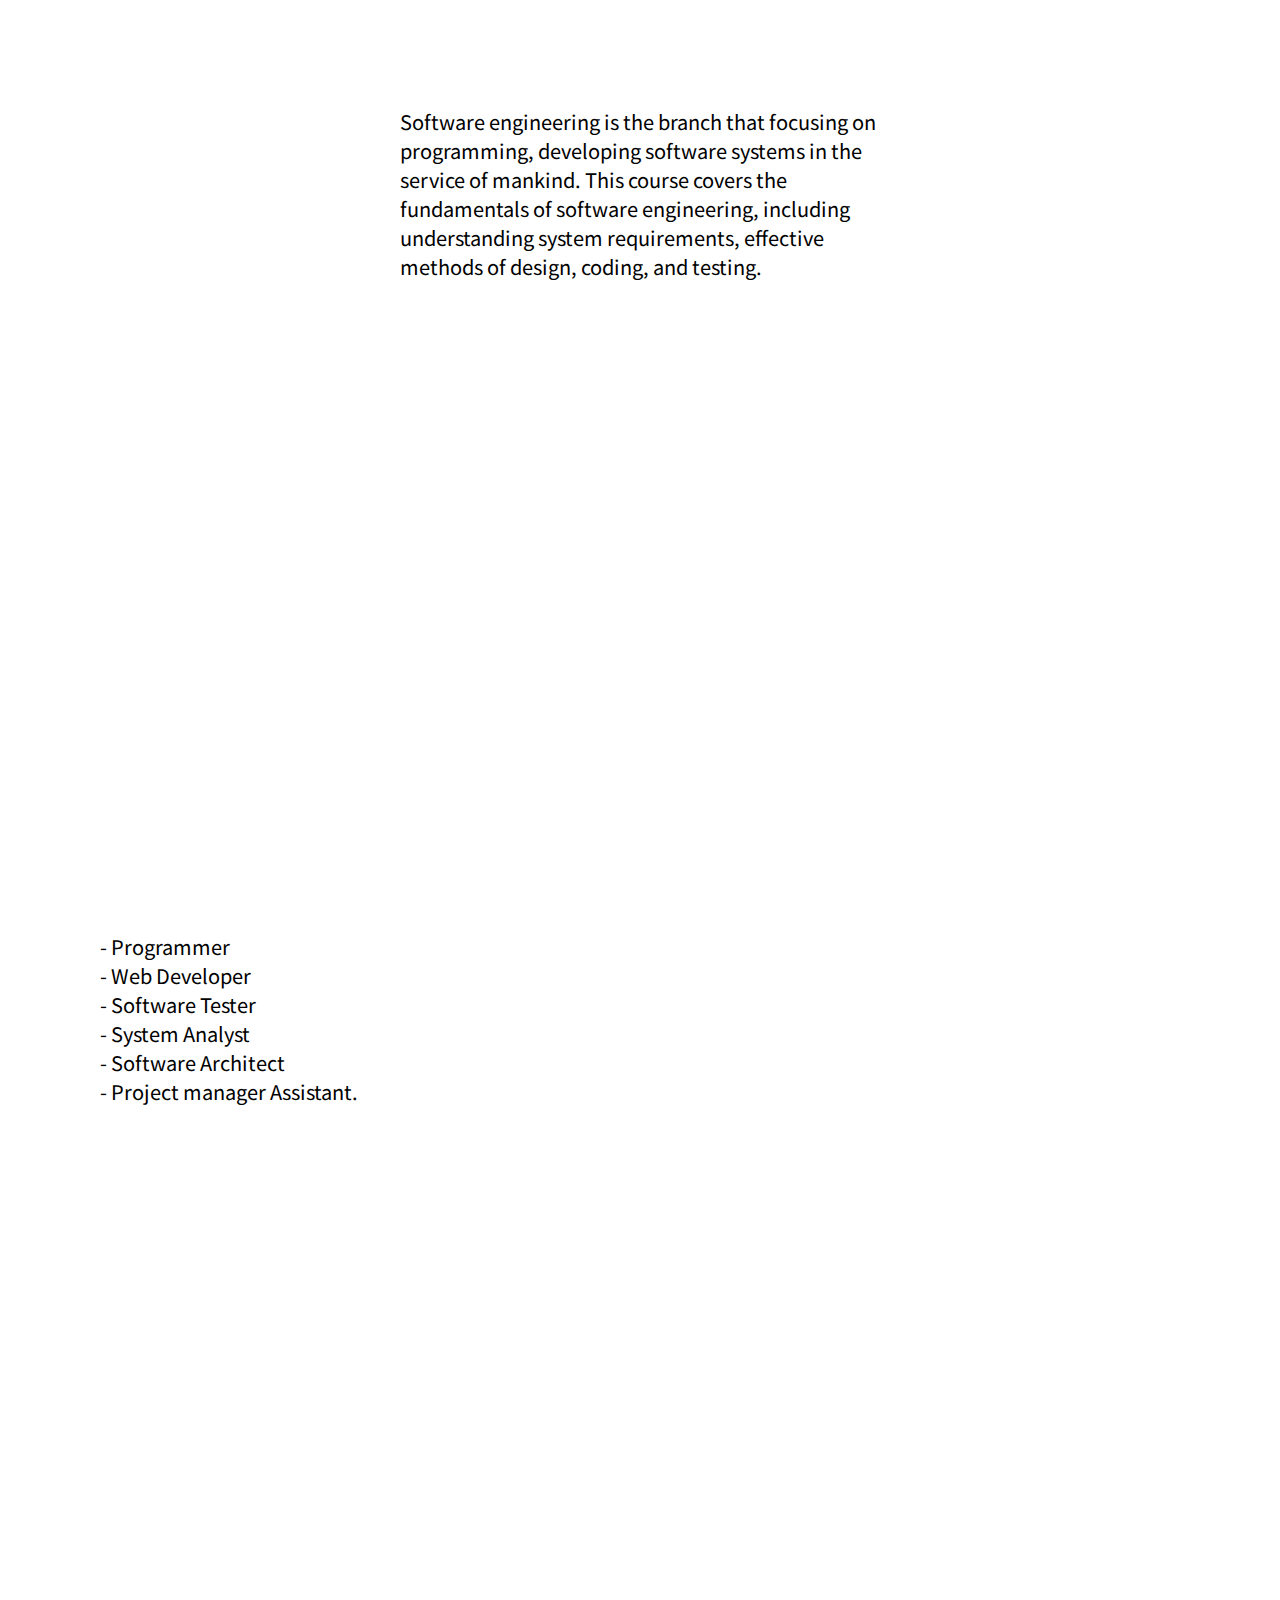
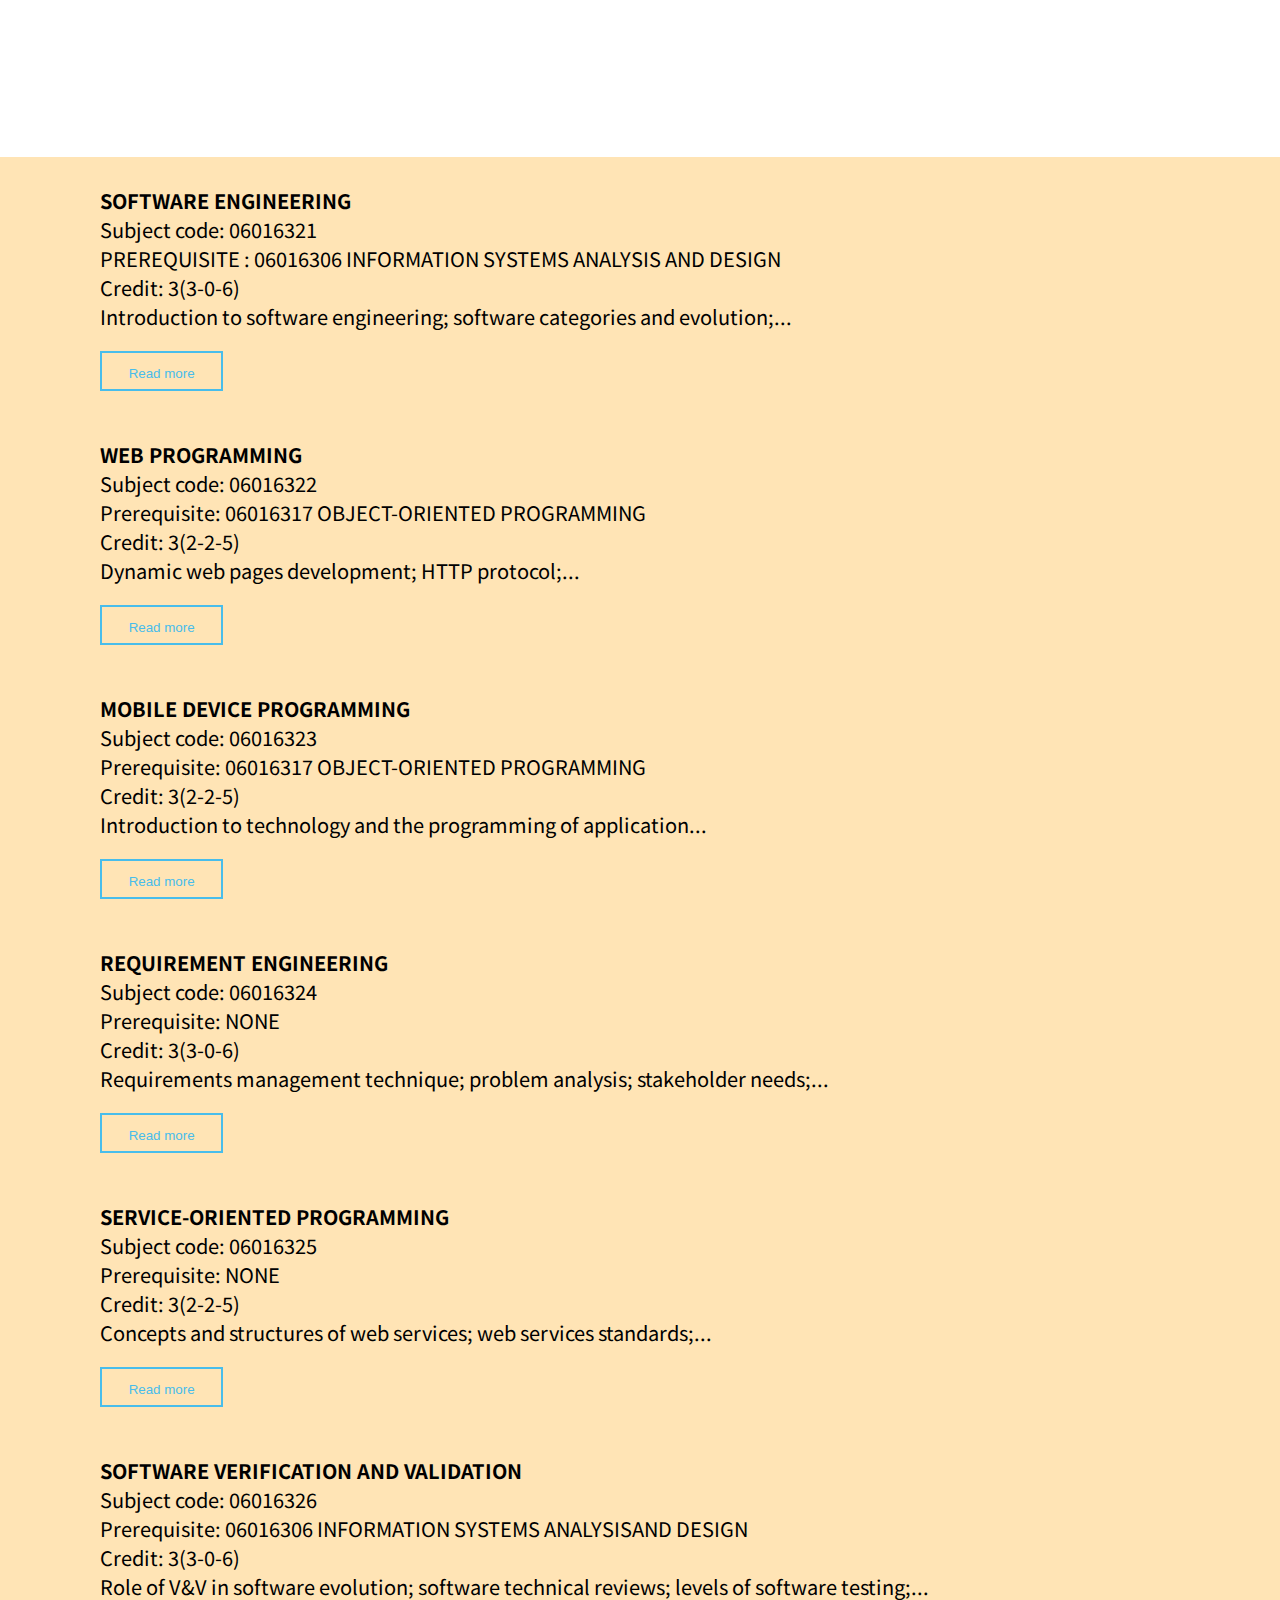
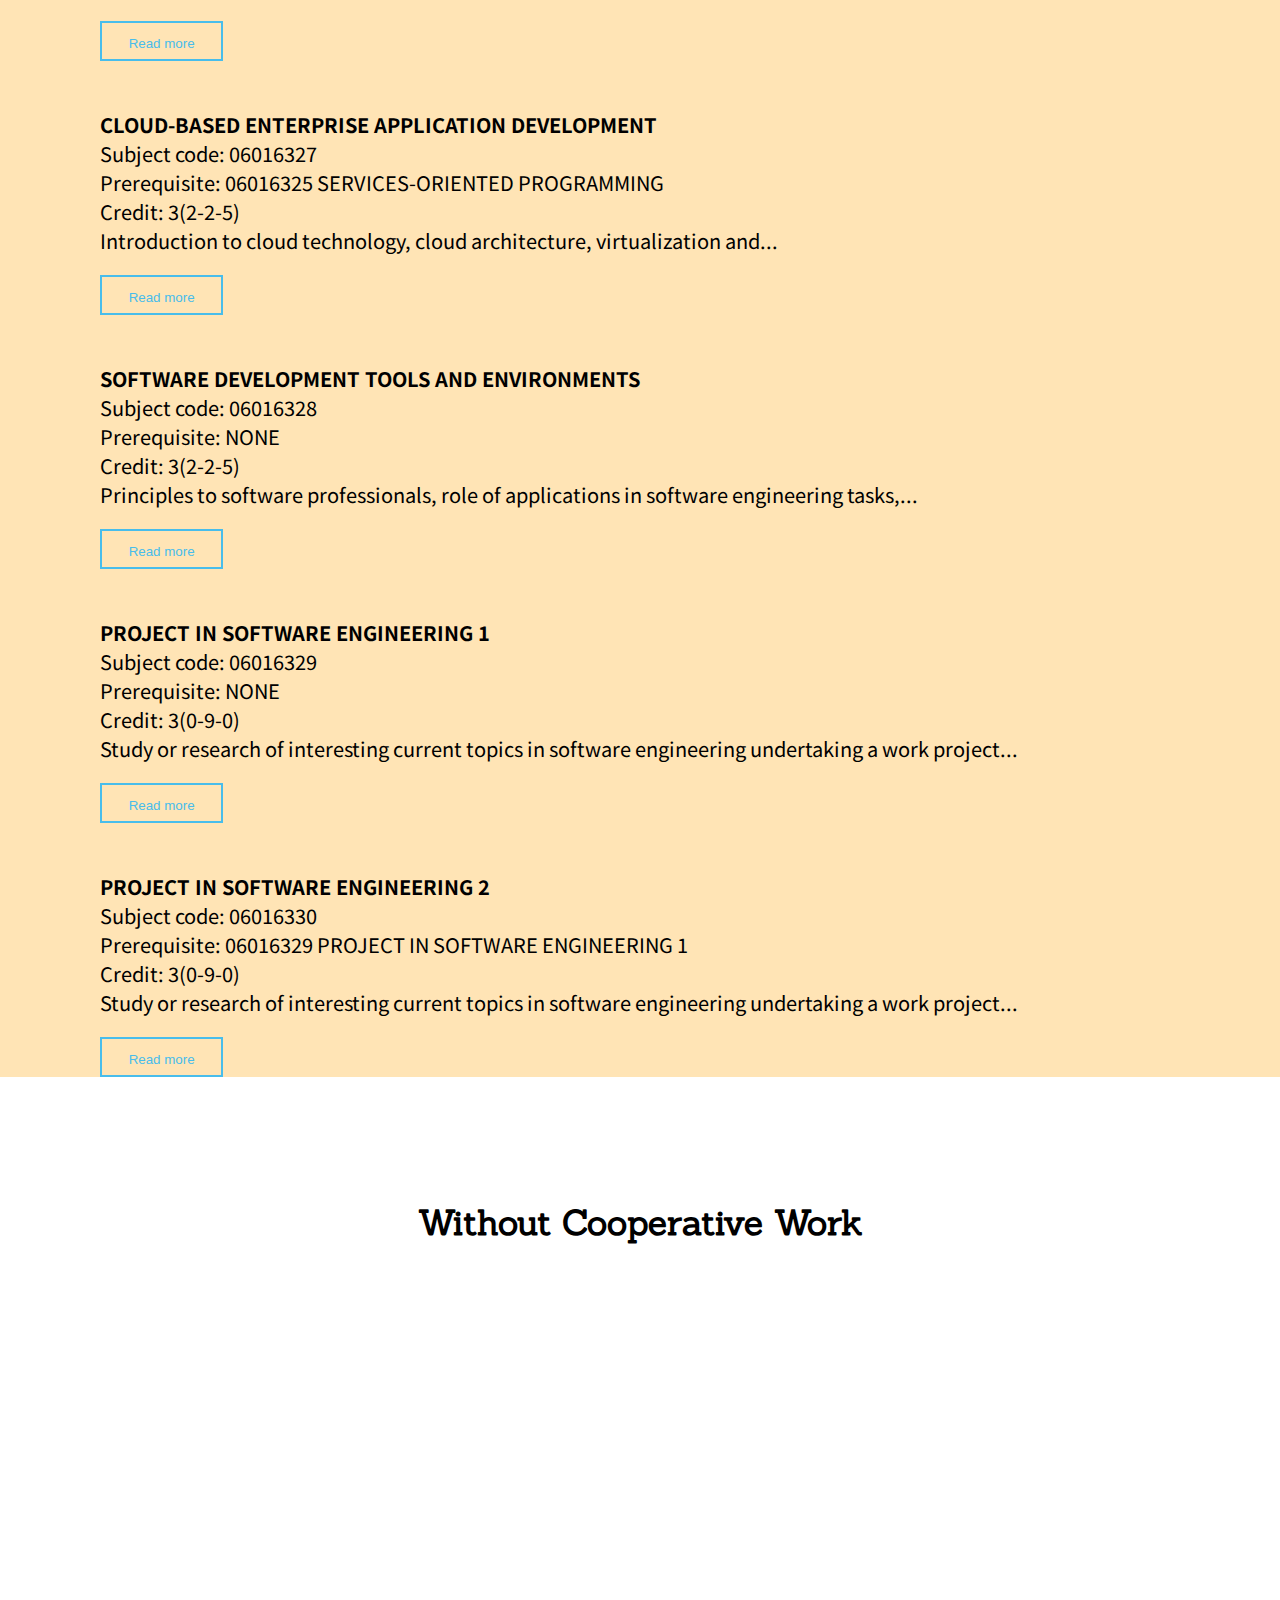
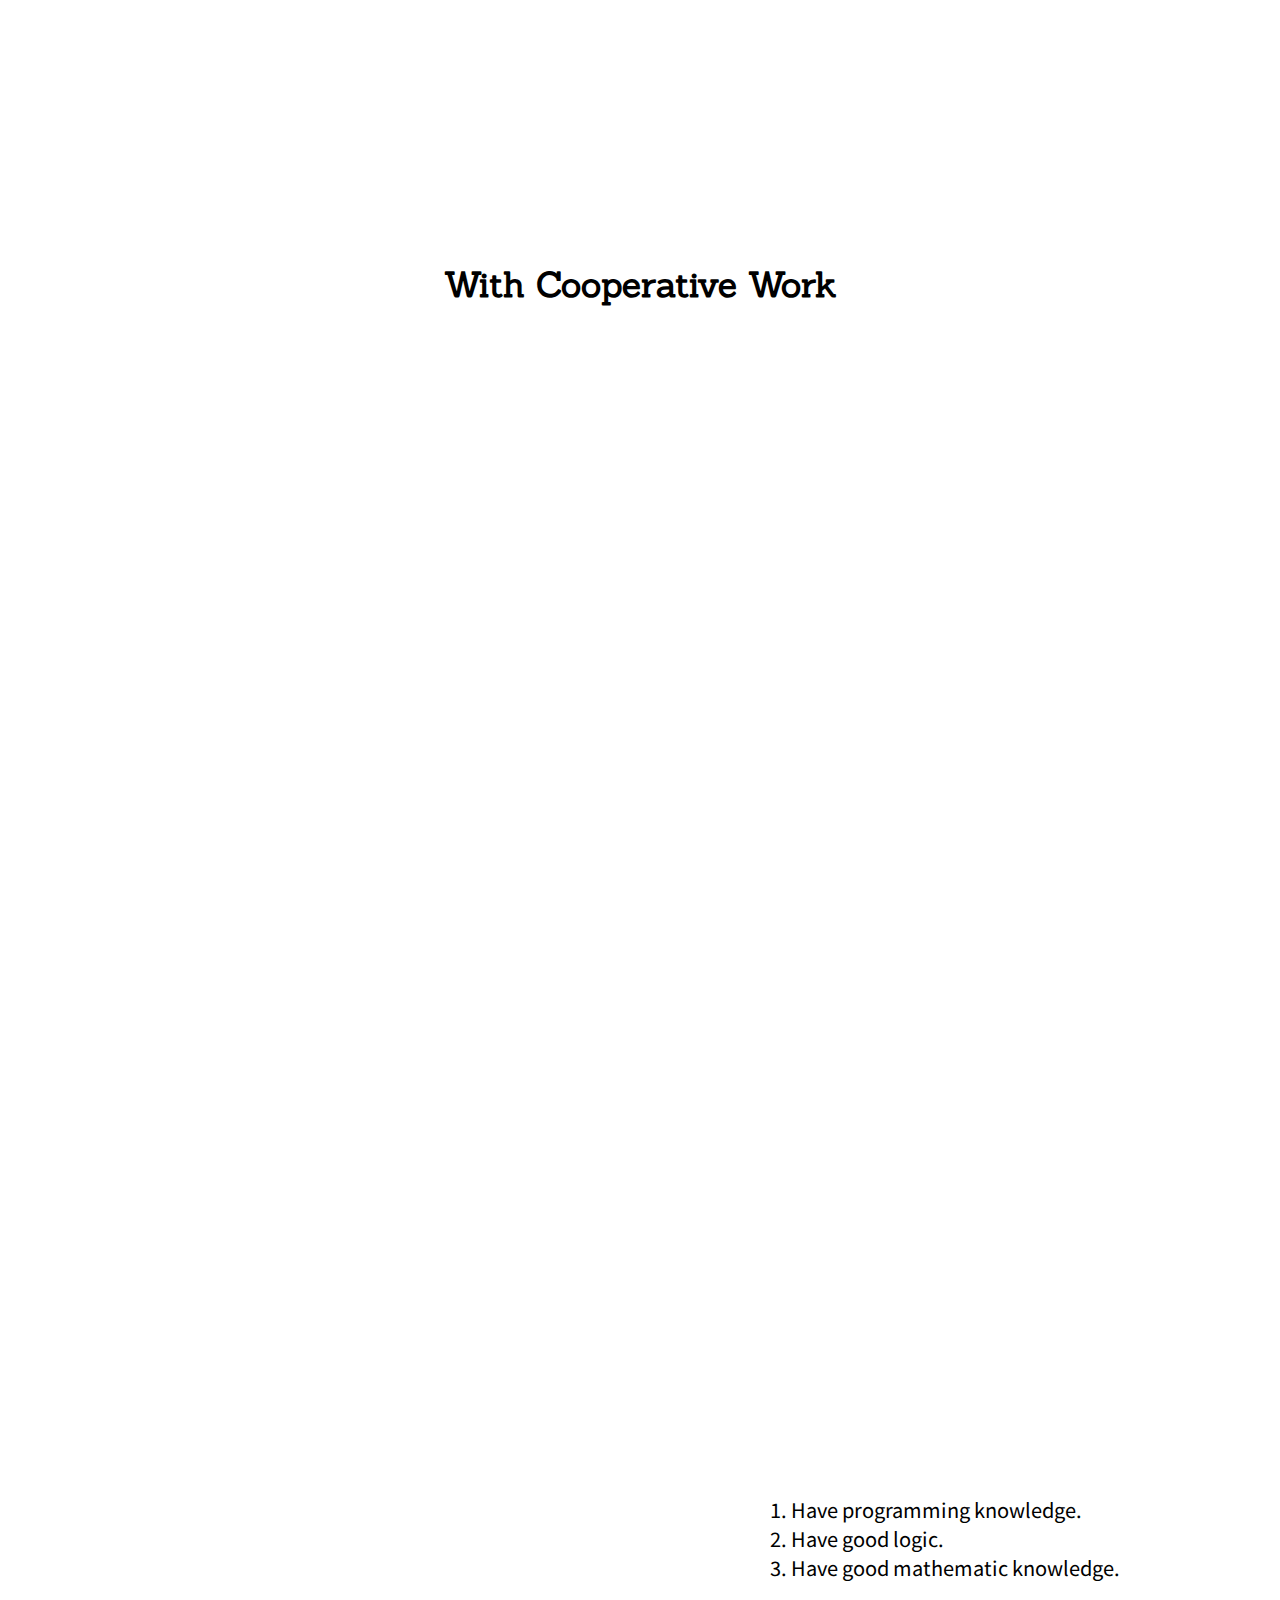
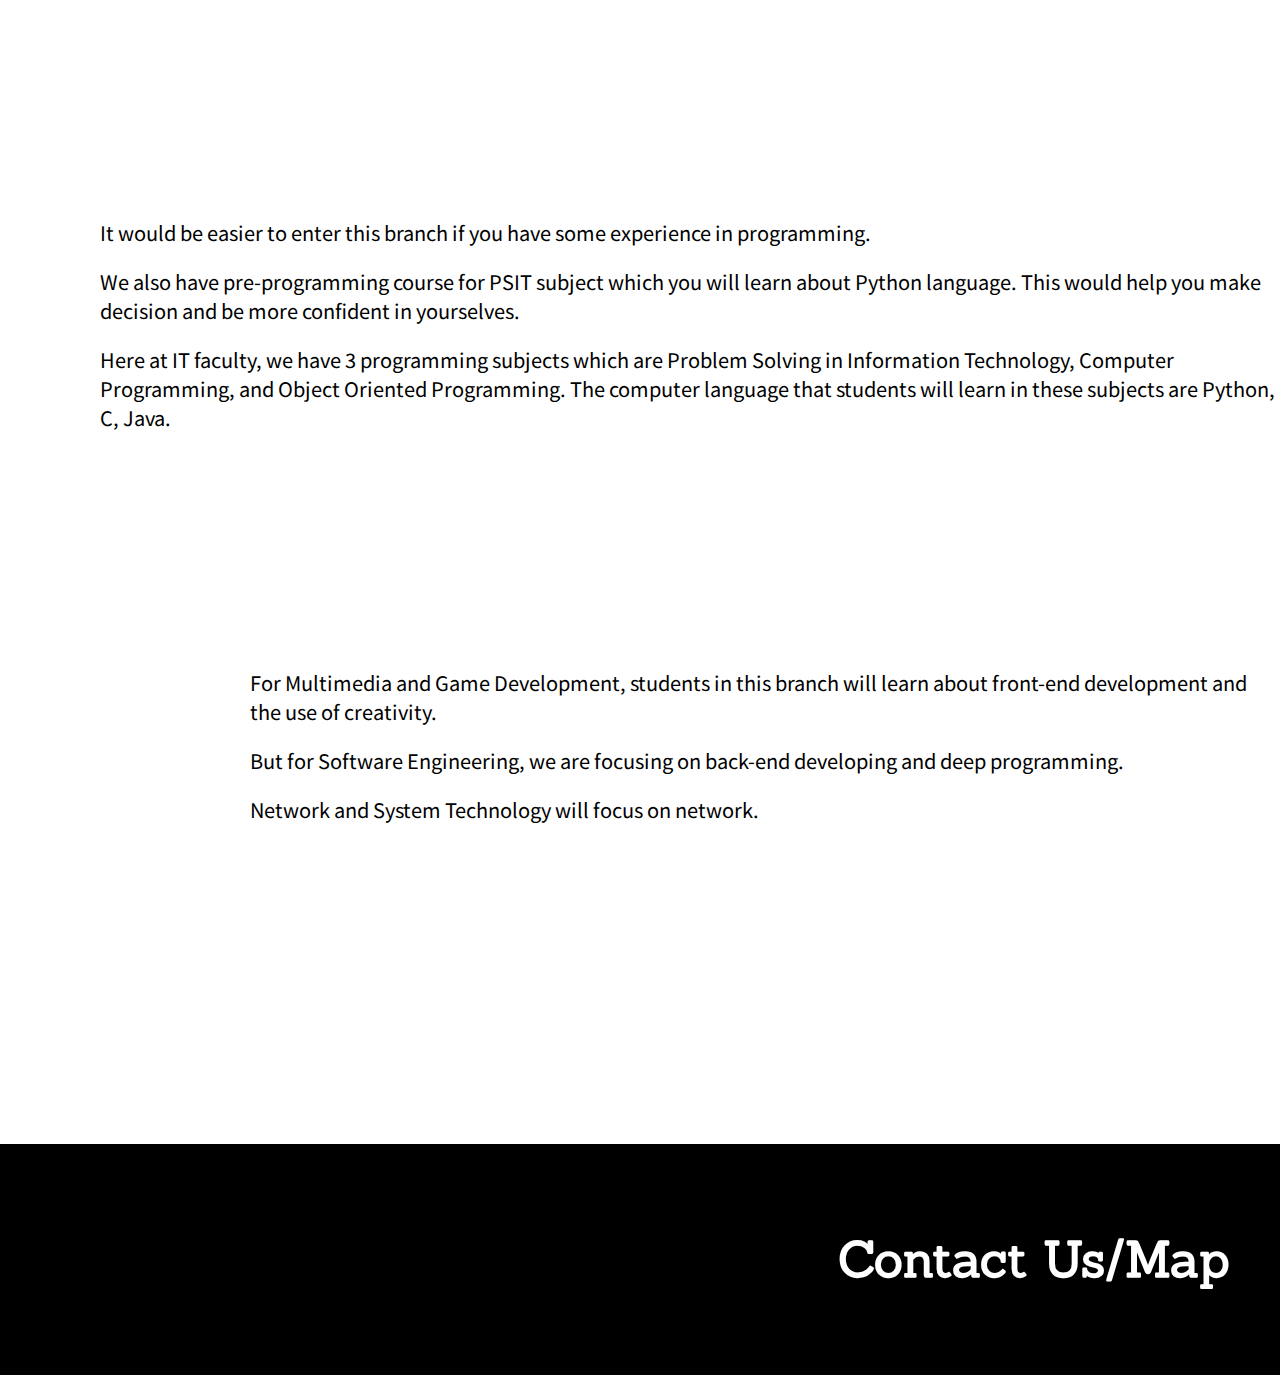
==== commit 22ff0ba9: "fix before present" ====
--- a/SE_Project/SE_Poject.html
+++ b/SE_Project/SE_Poject.html
@@ -6,7 +6,8 @@
     <meta http-equiv="X-UA-Compatible" content="ie=edge">
     <title>Software Engineer</title>
     <link rel="stylesheet" href="SE_Project.css">
-    <link href="https://fonts.googleapis.com/css?family=Concert+One|Patrick+Hand|Patua+One|Philosopher|Playfair+Display+SC|Sanchez" rel="stylesheet">
+    <link href="https://fonts.googleapis.com/css?family=Sanchez" rel="stylesheet">
+    <link href="https://fonts.googleapis.com/css?family=Noto+Sans+TC" rel="stylesheet">
 </head>
 <body onload="myFunction()" style="margin:0;">
 
@@ -94,7 +95,7 @@
     <!--About Course-->
     <div id="about_course">
         <h1 class="transition text_font" id="course_description">What is Software Engineering?</h1>
-        <p id="text_descript">
+        <p id="text_descript" class="para_font">
                 Software engineering is the branch that focusing on programming, developing software systems in the service of mankind. 
                 This course covers the fundamentals of software engineering, including understanding system 
                 requirements, effective methods of design, coding, and testing.
@@ -107,7 +108,7 @@
     <!--Carrer after graduate-->
     <div id="career_ex">
         <h1 class="transition text_font" id="career_ex_head">Example of career after graduated</h1>
-                <p id="career_ex_head_text">
+                <p id="career_ex_head_text" class="para_font">
                     - Programmer<br>
                     - Web Developer<br>
                     - Software Tester<br>
@@ -125,7 +126,7 @@
         <h1 class="transition text_font" id="branch_subjects_ex">Branch Subjects</h1>
     </div>
         <div id="branch_sub">
-                <p>
+                <p class="para_font">
                     <b><br>SOFTWARE ENGINEERING<br></b>
                     Subject code: 06016321<br>
                     PREREQUISITE : 06016306 INFORMATION SYSTEMS ANALYSIS AND DESIGN<br>
@@ -139,7 +140,7 @@
                 </p>
                 <button onclick="readFunction()" id="readMore">Read more</button>
 
-                <p>
+                <p class="para_font">
                     <b><br>WEB PROGRAMMING<br></b>
                     Subject code: 06016322<br>
                     Prerequisite: 06016317 OBJECT-ORIENTED PROGRAMMING<br>
@@ -150,7 +151,7 @@
                 </p>
                 <button onclick="readFunction1()" id="readMore1">Read more</button>
 
-                <p>
+                <p class="para_font">
                     <b><br>MOBILE DEVICE PROGRAMMING</b><br>
                     Subject code: 06016323<br>
                     Prerequisite: 06016317 OBJECT-ORIENTED PROGRAMMING<br>
@@ -160,7 +161,7 @@
                 </p>
                 <button onclick="readFunction2()" id="readMore2">Read more</button>
 
-                <p>
+                <p class="para_font">
                     <b><br>REQUIREMENT ENGINEERING</b><br>
                     Subject code: 06016324<br>
                     Prerequisite: NONE<br>
@@ -172,7 +173,7 @@
                 </p>
                 <button onclick="readFunction3()" id="readMore3">Read more</button>
 
-                <p>
+                <p class="para_font">
                     <b><br>SERVICE-ORIENTED PROGRAMMING</b><br>
                     Subject code: 06016325<br>
                     Prerequisite: NONE<br>
@@ -183,7 +184,7 @@
                 </p>
                 <button onclick="readFunction4()" id="readMore4">Read more</button>
 
-                <p>
+                <p class="para_font">
                     <b><br>SOFTWARE VERIFICATION AND VALIDATION</b><br>
                     Subject code: 06016326<br>
                     Prerequisite: 06016306 INFORMATION SYSTEMS ANALYSISAND DESIGN<br>
@@ -194,7 +195,7 @@
                 </p>
                 <button onclick="readFunction5()" id="readMore5">Read more</button>
 
-                <p>
+                <p class="para_font">
                     <b><br>CLOUD-BASED ENTERPRISE APPLICATION DEVELOPMENT</b><br>
                     Subject code: 06016327<br>
                     Prerequisite: 06016325 SERVICES-ORIENTED PROGRAMMING<br>
@@ -208,7 +209,7 @@
                 </p>
                 <button onclick="readFunction6()" id="readMore6">Read more</button>
 
-                <p>
+                <p class="para_font">
                     <b><br>SOFTWARE DEVELOPMENT TOOLS AND ENVIRONMENTS</b><br>
                     Subject code: 06016328<br>
                     Prerequisite: NONE<br>
@@ -220,7 +221,7 @@
                 </p>
                 <button onclick="readFunction7()" id="readMore7">Read more</button>
 
-                <p>
+                <p class="para_font">
                     <b><br>PROJECT IN SOFTWARE ENGINEERING 1</b><br>
                     Subject code: 06016329<br>
                     Prerequisite: NONE<br>
@@ -231,7 +232,7 @@
                 </p>
                 <button onclick="readFunction8()" id="readMore8">Read more</button>
 
-                <p>
+                <p class="para_font">
                     <b><br>PROJECT IN SOFTWARE ENGINEERING 2</b><br>
                     Subject code: 06016330<br>
                     Prerequisite: 06016329 PROJECT IN SOFTWARE ENGINEERING 1<br>
@@ -245,7 +246,8 @@
 
 
     <!--///////////////////////// TABLE  PROJECT /////////////////////////////////-->
-    <p align="center" id="head_table_project"><b>Without Cooperative Work</b></p>
+    <div class="tab">
+    <h1 align="center" id="head_table_project" class="text_font"><b>Without Cooperative Work</b></h1>
     <table class="transition" id="branch_subjects_table_project" width="90%" align="center">
         <tr>
             <th>YEAR 2/2</th>
@@ -304,17 +306,20 @@
             </td>
         </tr>
     </table>
+    </div>
+
     <!--//////////////////////// TABLE COOP ////////////////////////////////-->
-    <p align="center" id="head_table_coop"><b>With Cooperative Work</b></p>
+    <div class="tab">
+    <h1 align="center" id="head_table_coop" class="text_font"><b>With Cooperative Work</b></h1>
     <table class="transition" id="branch_subjects_table_intern" width="90%" align="center">
-        <tr>
+        <tr class="para_font">
             <th>YEAR 2/2</th>
             <th>YEAR 3/1</th>
             <th>YEAR 3/2</th>
             <th>YEAR 4/1</th>
             <th>YEAR 4/2</th>
         </tr>
-        <tr align="center">
+        <tr align="center" class="para_font">
             <td>
                 6016321<br>
                 Software Engineering
@@ -334,7 +339,7 @@
                 Cooperative Work
             </td>
         </tr>
-        <tr align="center">
+        <tr align="center" class="para_font">
             <td>
                 60163212<br>
                 Web Programming
@@ -348,7 +353,7 @@
                 Cloud-based Enterprise Application Development
             </td>
         </tr>
-        <tr align="center">
+        <tr align="center" class="para_font">
             <td>
 
             </td>
@@ -362,15 +367,16 @@
             </td>
         </tr>
     </table>
+    </div>
 
     <div class="parallax2"></div>
 
     <!--Who is eligible for this branch?-->
-    <div class="transition" id="branch_eligible"  style="background-color:moccasin;">
+    <div class="transition text_font" id="branch_eligible"  style="background-color:moccasin;">
         <h1>Who is eligible for this branch?</h1>
     </div>
-    <div style="padding-left:750px; font-size: 25px;">
-        <p>
+    <div style="padding-left:770px; font-size: 25px;">
+        <p class="para_font">
             1. Have programming knowledge.<br>
             2. Have good logic.<br>
             3. Have good mathematic knowledge.
@@ -382,14 +388,14 @@
         <h1>What I need to do/to have if I am interested in this branch and do not have strong experience?</h1>
     </div>
         <div style="padding-left:100px; font-size: 25px;">
-        <p>
+        <p class="para_font">
             It would be easier to enter this branch if you have some experience in programming.
         </p>
-        <p>
+        <p class="para_font">
             We also have pre-programming course for PSIT subject which you will learn about Python language. 
             This would help you make decision and be more confident in yourselves.
         </p>
-        <p>
+        <p class="para_font">
             Here at IT faculty, we have 3 programming subjects which are Problem Solving in Information Technology, 
             Computer Programming, and Object Oriented Programming. The computer language that students will learn in these subjects 
             are Python, C, Java.
@@ -398,21 +404,26 @@
 
     <!--How is Software Engineering differ from Multimedia and Network branch?-->
     <div class="transition" id="different_branch" style="background-color:moccasin;">
-
-    
         <h1>How Software Engineering differ from Multimedia and Game Development and Network and System Technology branch?</h1>
     </div>
-        <div align="center" style="font-size: 25px;">
-        <p>
+        <div style="padding-left: 250px;font-size: 25px;">
+        <p class="para_font">
             For Multimedia and Game Development, students in this branch will learn about front-end development and the use of creativity.
+        </p>
+        <p class="para_font">
             But for Software Engineering, we are focusing on back-end developing and deep programming.
+        </p>
+        <p class="para_font">
             Network and System Technology will focus on network.
         </p>
     </div>
+
+    <!--Test/////////////////////-->
+    <div class="parallax3"></div>
 
     <!--End of the line-->
     <div id="end_line">
-        <h1>Map</h1>
+        <h1 class="text_font">Contact Us/Map</h1>
     </div>
 
     <!--JavaScript-->
--- a/SE_Project/SE_Project.css
+++ b/SE_Project/SE_Project.css
@@ -48,7 +48,7 @@
     animation: fadeIn 5s;
 }
 #img_nav2 {
-    -webkit-filter: grayscale(100%); /* Safari 6.0 - 9.0 */
+    -webkit-filter: grayscale(100%);
     filter: grayscale(100%);
 }
 /*---- TABLE -----*/
@@ -62,10 +62,10 @@
     border-bottom: 1px solid #ddd;
 }
 #head_table_project{
-    font-size: 20px;
+    font-size: 35px;
 }
 #head_table_coop{
-    font-size: 20px;
+    font-size: 35px;
 }
 /*--------------------------------------------*/
 #Sidenav a {
@@ -161,9 +161,9 @@
 
 #end_line {
     background: black;
-    padding: 100px;
-    color: white;
-    text-align: center;
+    padding: 50px;
+    color: white;
+    text-align: right;
 }
 
 #branch_subjects_table {
@@ -173,23 +173,27 @@
 #branch_eligible {
     text-align: center;
     padding: 20px;
+    font-family: 'Sanchez', serif;
+    font-size: 20px;    
 }
 
 #branch_interested {
     text-align: center;
-    padding: 100px;
+    padding: 20px;
+    font-family: 'Sanchez', serif;
+    font-size: 20px;   
 }
 
 #different_branch {
     text-align: center;
-    padding: 100px;
-}
-
-/*fortext fx*/
+    padding: 20px;
+    font-family: 'Sanchez', serif;
+    font-size: 20px;  
+}
+
 .transition {
 	position: relative;
 	overflow: hidden;
-	/*display: inline-block;*/
 	opacity:0;
 	animation: reveal .8s ease forwards;
 }
@@ -275,7 +279,7 @@
 }
 
 .text_font {
-    font-family: 'Concert One', cursive;
+    font-family: 'Sanchez', serif;
     font-size: 50px;
 }
 
@@ -300,4 +304,43 @@
     background-position: center;
     background-repeat: no-repeat;
     background-size: cover;
-}+}
+
+#branch_subjects_ex {
+    padding-top: 100px;
+}
+
+button {
+    vertical-align: middle;
+    background: none;
+    border: 2px solid rgb(72, 189, 235);
+    color: rgb(72, 189, 235);
+    transition: 0.75s;
+    padding: 1em 2em;
+    max-width: 150px;
+    height: 40px;
+
+}
+
+button:hover ,button:focus {
+    box-shadow: inset 0 -10em 0 0 #1d95f7;
+    color: white;
+}
+
+.para_font {
+    font-family: 'Noto Sans TC', sans-serif;
+    font-size: 20px;
+}
+
+.tab {
+    padding: 100px;
+}
+
+.parallax3 {
+    background-image: url('para2.jpeg');
+    min-height: 300px;
+    background-attachment: fixed;
+    background-position: center;
+    background-repeat: no-repeat;
+    background-size: cover;
+}
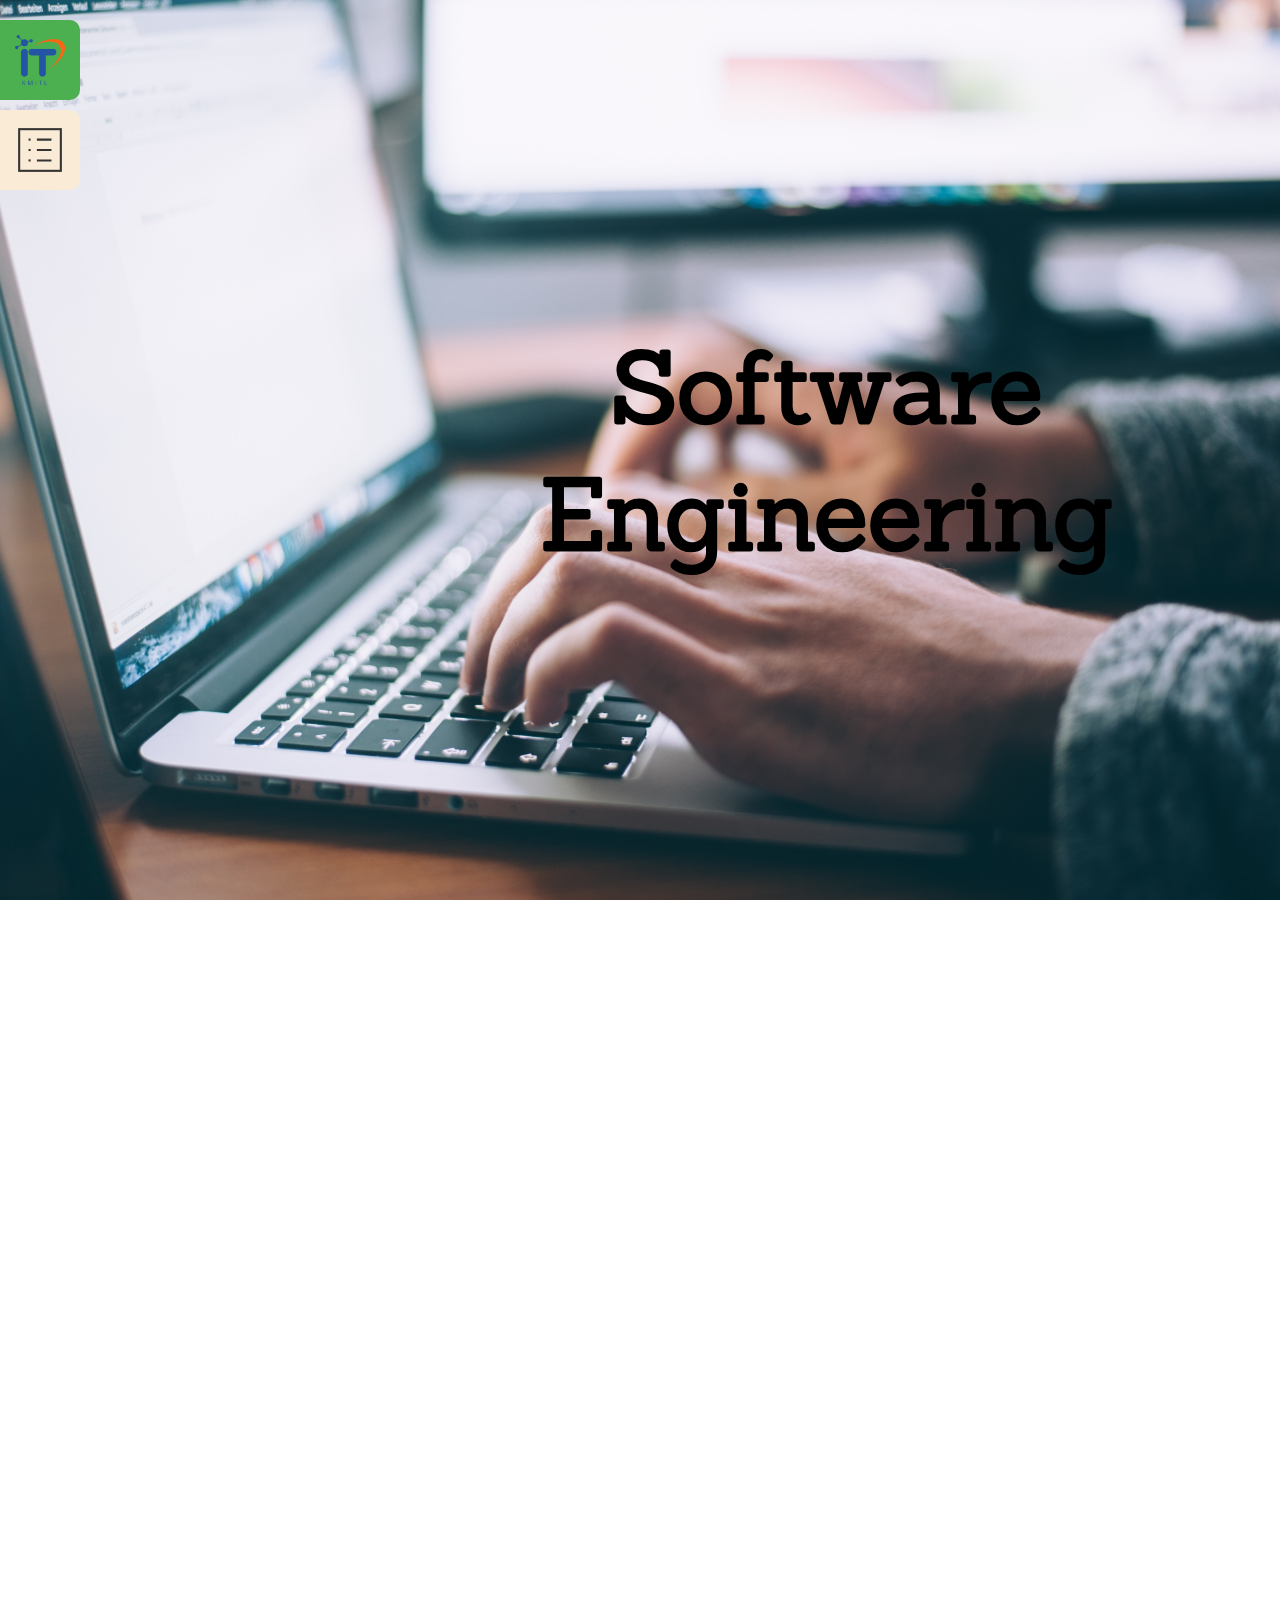
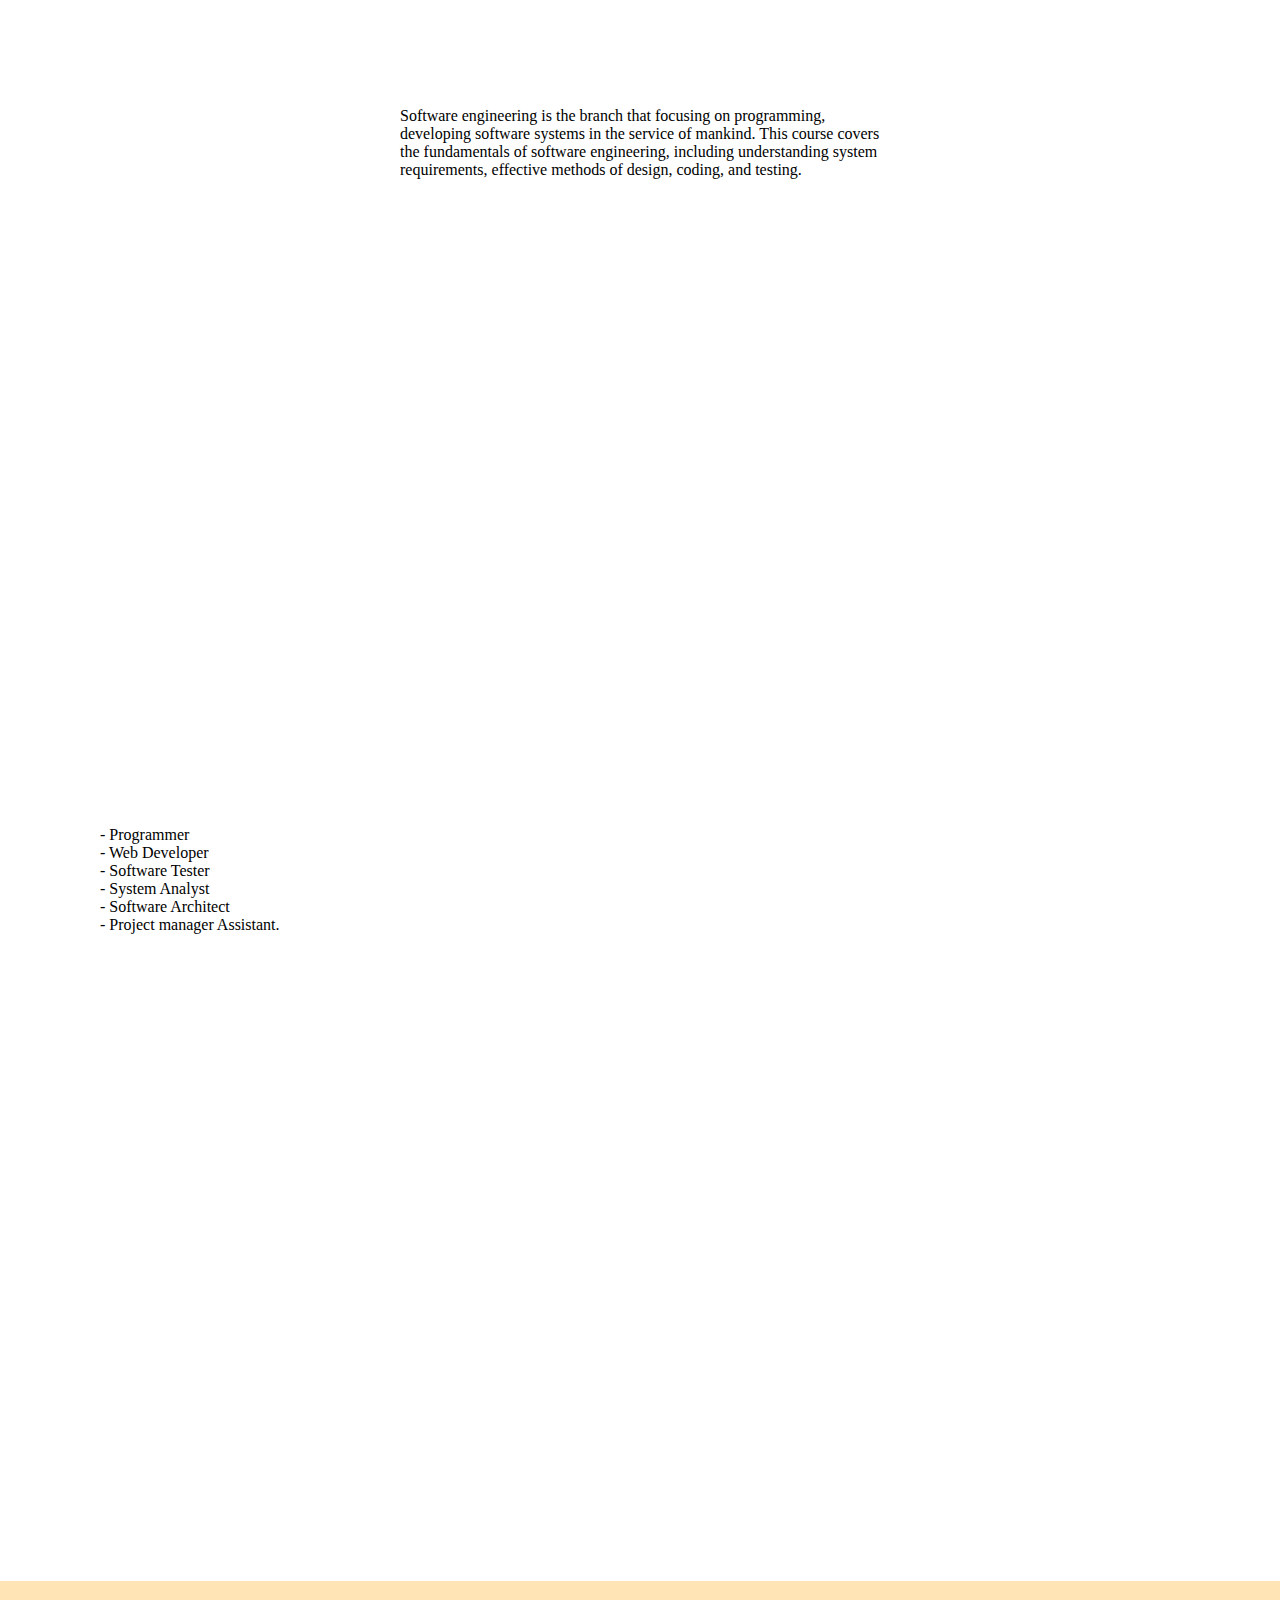
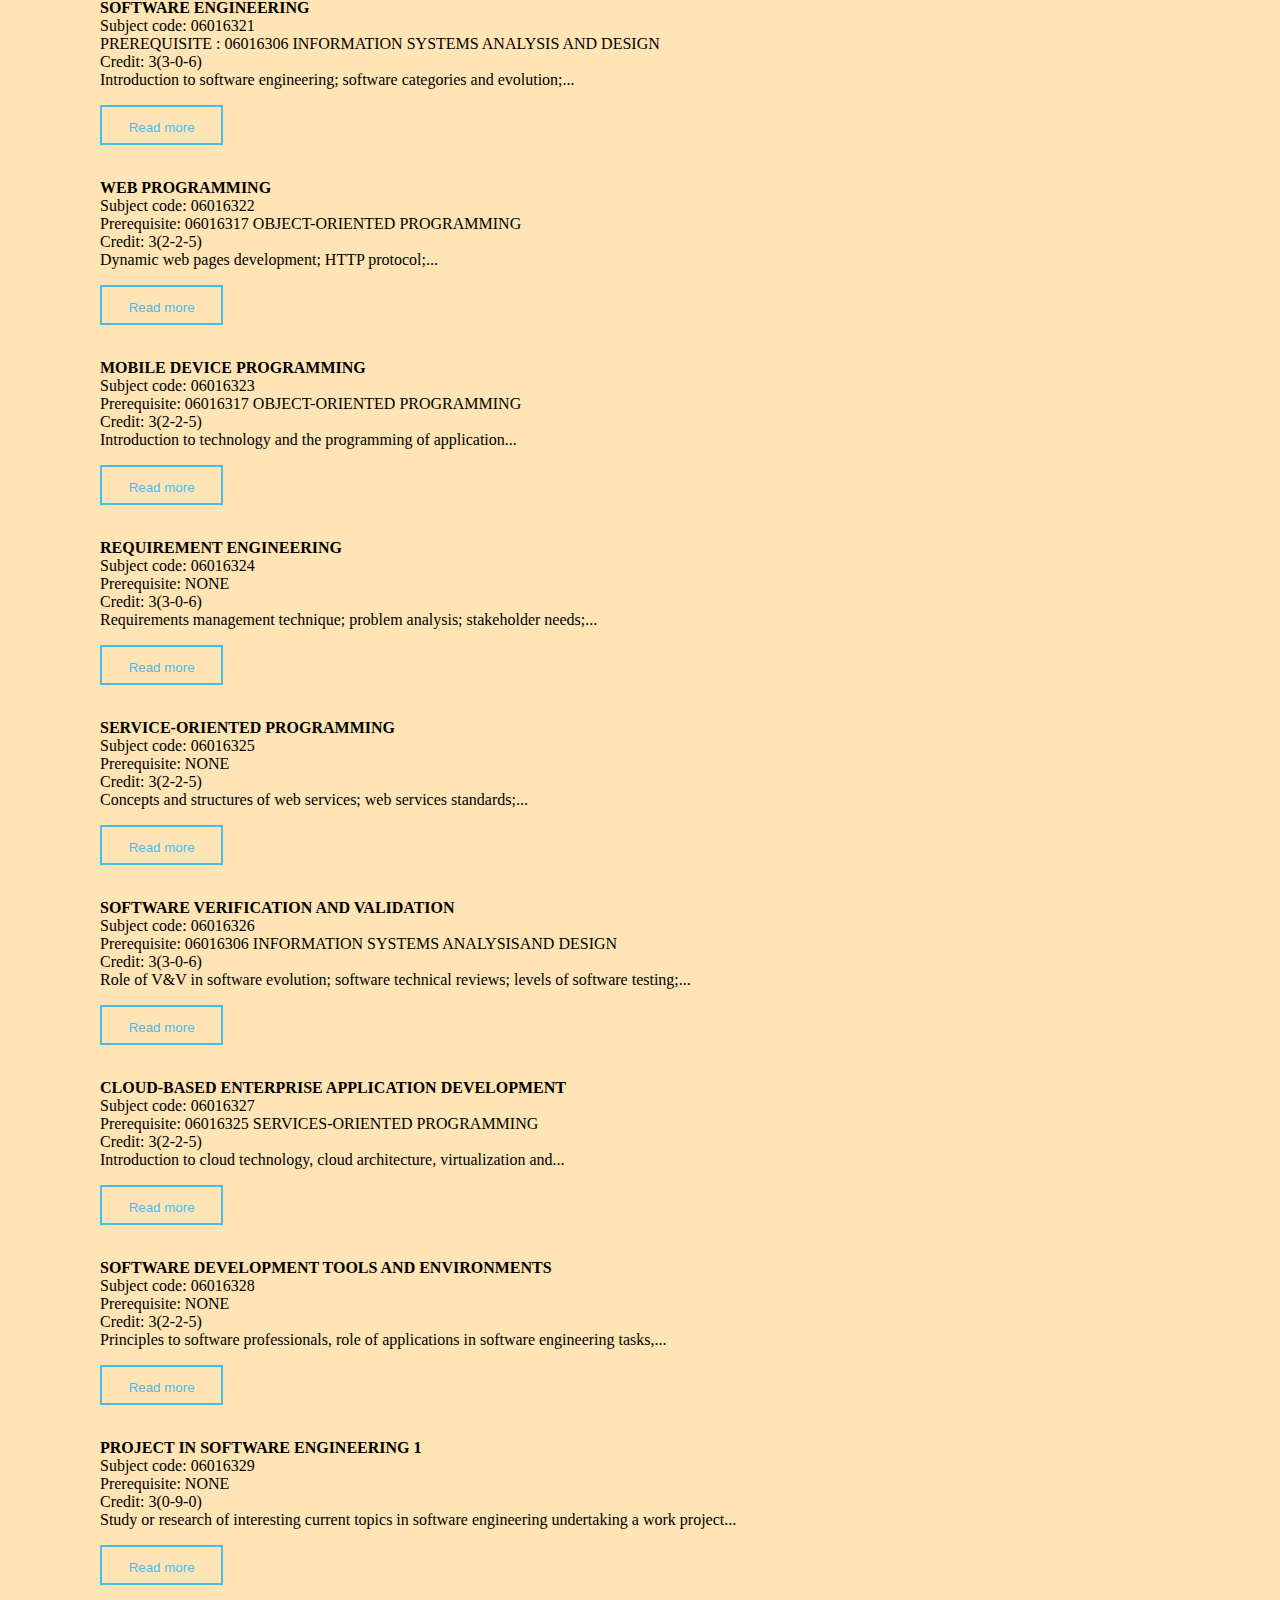
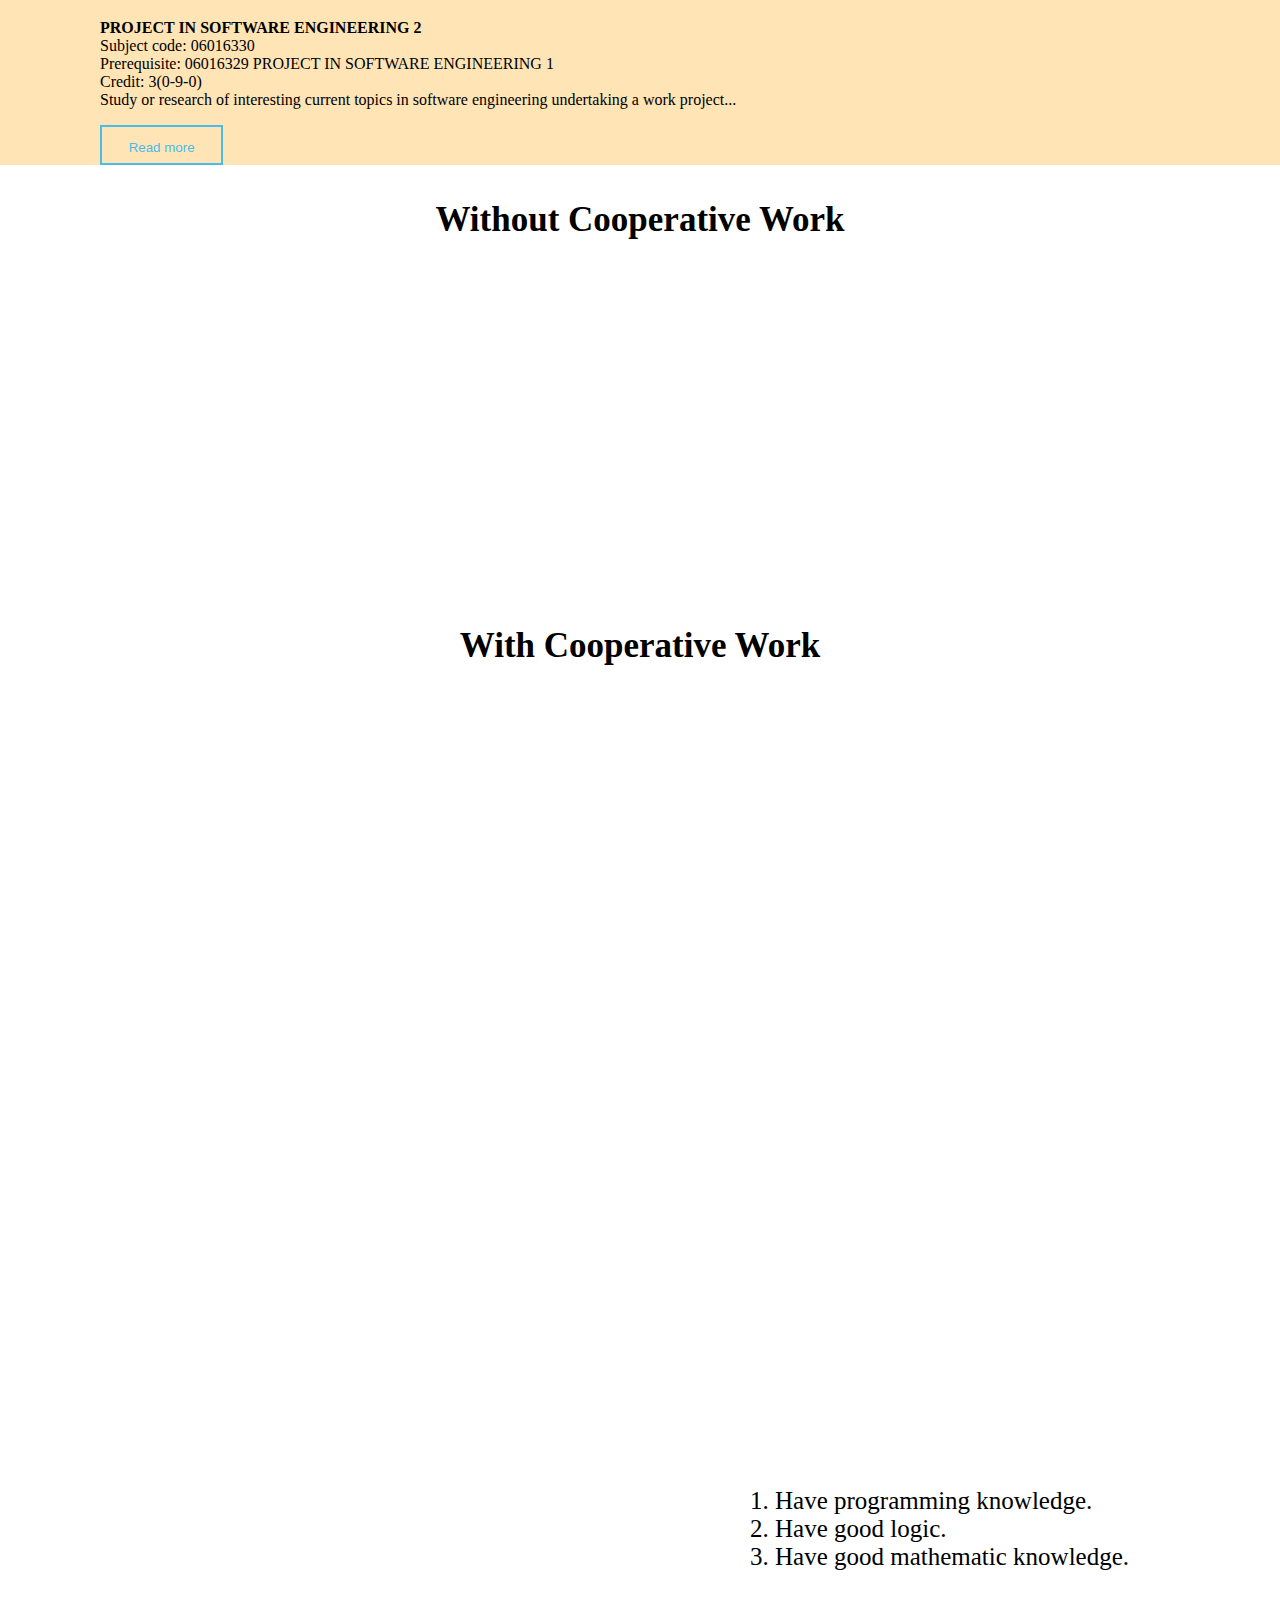
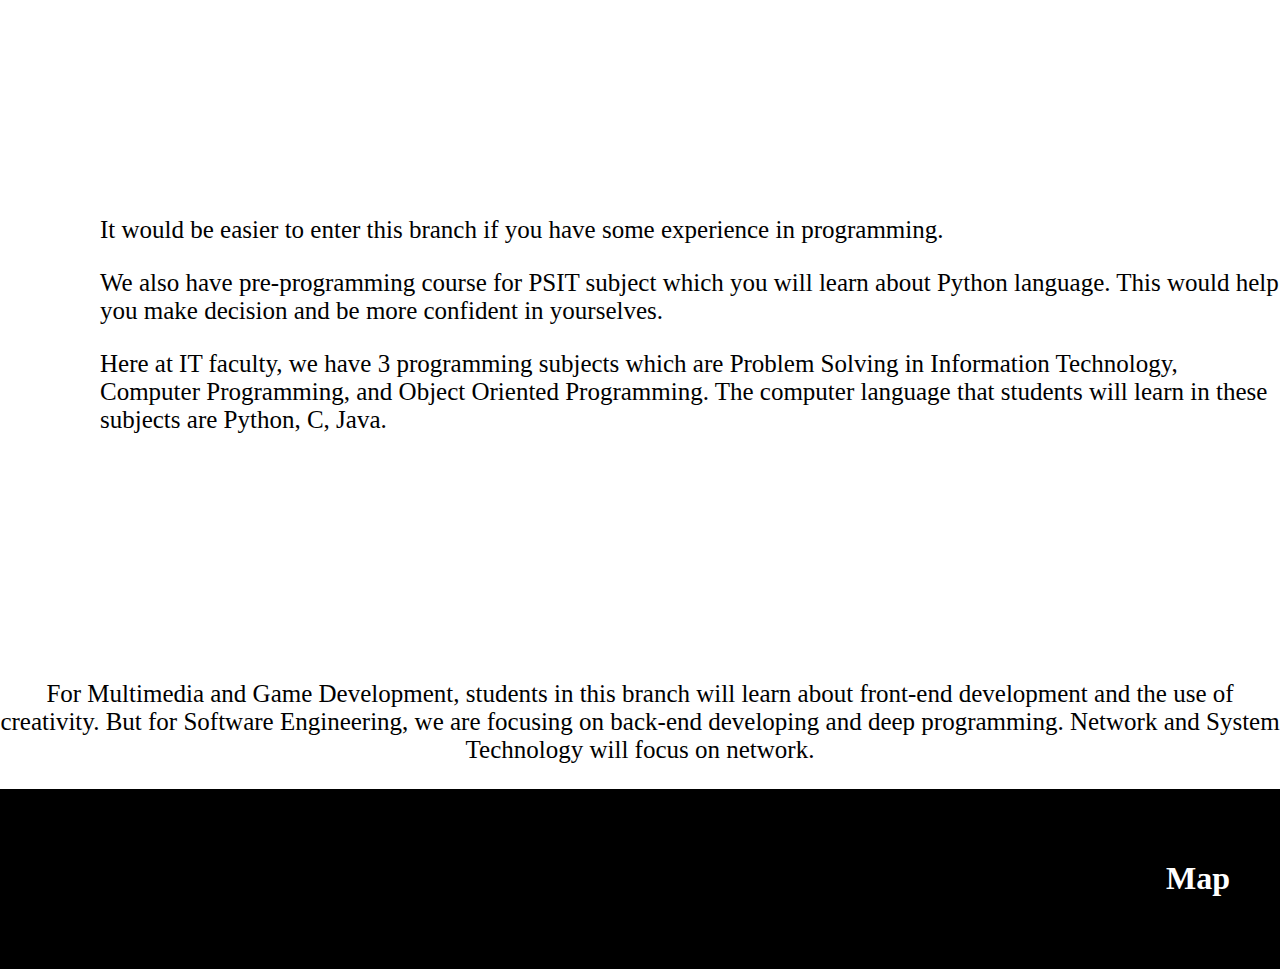
==== commit 4c04869f: "test" ====
--- a/SE_Project/SE_Poject.html
+++ b/SE_Project/SE_Poject.html
@@ -6,8 +6,7 @@
     <meta http-equiv="X-UA-Compatible" content="ie=edge">
     <title>Software Engineer</title>
     <link rel="stylesheet" href="SE_Project.css">
-    <link href="https://fonts.googleapis.com/css?family=Sanchez" rel="stylesheet">
-    <link href="https://fonts.googleapis.com/css?family=Noto+Sans+TC" rel="stylesheet">
+    <link href="https://fonts.googleapis.com/css?family=Concert+One|Patrick+Hand|Patua+One|Philosopher|Playfair+Display+SC|Sanchez" rel="stylesheet">
 </head>
 <body onload="myFunction()" style="margin:0;">
 
@@ -95,7 +94,7 @@
     <!--About Course-->
     <div id="about_course">
         <h1 class="transition text_font" id="course_description">What is Software Engineering?</h1>
-        <p id="text_descript" class="para_font">
+        <p id="text_descript">
                 Software engineering is the branch that focusing on programming, developing software systems in the service of mankind. 
                 This course covers the fundamentals of software engineering, including understanding system 
                 requirements, effective methods of design, coding, and testing.
@@ -108,7 +107,7 @@
     <!--Carrer after graduate-->
     <div id="career_ex">
         <h1 class="transition text_font" id="career_ex_head">Example of career after graduated</h1>
-                <p id="career_ex_head_text" class="para_font">
+                <p id="career_ex_head_text">
                     - Programmer<br>
                     - Web Developer<br>
                     - Software Tester<br>
@@ -126,7 +125,7 @@
         <h1 class="transition text_font" id="branch_subjects_ex">Branch Subjects</h1>
     </div>
         <div id="branch_sub">
-                <p class="para_font">
+                <p>
                     <b><br>SOFTWARE ENGINEERING<br></b>
                     Subject code: 06016321<br>
                     PREREQUISITE : 06016306 INFORMATION SYSTEMS ANALYSIS AND DESIGN<br>
@@ -140,7 +139,7 @@
                 </p>
                 <button onclick="readFunction()" id="readMore">Read more</button>
 
-                <p class="para_font">
+                <p>
                     <b><br>WEB PROGRAMMING<br></b>
                     Subject code: 06016322<br>
                     Prerequisite: 06016317 OBJECT-ORIENTED PROGRAMMING<br>
@@ -151,7 +150,7 @@
                 </p>
                 <button onclick="readFunction1()" id="readMore1">Read more</button>
 
-                <p class="para_font">
+                <p>
                     <b><br>MOBILE DEVICE PROGRAMMING</b><br>
                     Subject code: 06016323<br>
                     Prerequisite: 06016317 OBJECT-ORIENTED PROGRAMMING<br>
@@ -161,7 +160,7 @@
                 </p>
                 <button onclick="readFunction2()" id="readMore2">Read more</button>
 
-                <p class="para_font">
+                <p>
                     <b><br>REQUIREMENT ENGINEERING</b><br>
                     Subject code: 06016324<br>
                     Prerequisite: NONE<br>
@@ -173,7 +172,7 @@
                 </p>
                 <button onclick="readFunction3()" id="readMore3">Read more</button>
 
-                <p class="para_font">
+                <p>
                     <b><br>SERVICE-ORIENTED PROGRAMMING</b><br>
                     Subject code: 06016325<br>
                     Prerequisite: NONE<br>
@@ -184,7 +183,7 @@
                 </p>
                 <button onclick="readFunction4()" id="readMore4">Read more</button>
 
-                <p class="para_font">
+                <p>
                     <b><br>SOFTWARE VERIFICATION AND VALIDATION</b><br>
                     Subject code: 06016326<br>
                     Prerequisite: 06016306 INFORMATION SYSTEMS ANALYSISAND DESIGN<br>
@@ -195,7 +194,7 @@
                 </p>
                 <button onclick="readFunction5()" id="readMore5">Read more</button>
 
-                <p class="para_font">
+                <p>
                     <b><br>CLOUD-BASED ENTERPRISE APPLICATION DEVELOPMENT</b><br>
                     Subject code: 06016327<br>
                     Prerequisite: 06016325 SERVICES-ORIENTED PROGRAMMING<br>
@@ -209,7 +208,7 @@
                 </p>
                 <button onclick="readFunction6()" id="readMore6">Read more</button>
 
-                <p class="para_font">
+                <p>
                     <b><br>SOFTWARE DEVELOPMENT TOOLS AND ENVIRONMENTS</b><br>
                     Subject code: 06016328<br>
                     Prerequisite: NONE<br>
@@ -221,7 +220,7 @@
                 </p>
                 <button onclick="readFunction7()" id="readMore7">Read more</button>
 
-                <p class="para_font">
+                <p>
                     <b><br>PROJECT IN SOFTWARE ENGINEERING 1</b><br>
                     Subject code: 06016329<br>
                     Prerequisite: NONE<br>
@@ -232,7 +231,7 @@
                 </p>
                 <button onclick="readFunction8()" id="readMore8">Read more</button>
 
-                <p class="para_font">
+                <p>
                     <b><br>PROJECT IN SOFTWARE ENGINEERING 2</b><br>
                     Subject code: 06016330<br>
                     Prerequisite: 06016329 PROJECT IN SOFTWARE ENGINEERING 1<br>
@@ -246,8 +245,7 @@
 
 
     <!--///////////////////////// TABLE  PROJECT /////////////////////////////////-->
-    <div class="tab">
-    <h1 align="center" id="head_table_project" class="text_font"><b>Without Cooperative Work</b></h1>
+    <p align="center" id="head_table_project"><b>Without Cooperative Work</b></p>
     <table class="transition" id="branch_subjects_table_project" width="90%" align="center">
         <tr>
             <th>YEAR 2/2</th>
@@ -306,20 +304,17 @@
             </td>
         </tr>
     </table>
-    </div>
-
     <!--//////////////////////// TABLE COOP ////////////////////////////////-->
-    <div class="tab">
-    <h1 align="center" id="head_table_coop" class="text_font"><b>With Cooperative Work</b></h1>
+    <p align="center" id="head_table_coop"><b>With Cooperative Work</b></p>
     <table class="transition" id="branch_subjects_table_intern" width="90%" align="center">
-        <tr class="para_font">
+        <tr>
             <th>YEAR 2/2</th>
             <th>YEAR 3/1</th>
             <th>YEAR 3/2</th>
             <th>YEAR 4/1</th>
             <th>YEAR 4/2</th>
         </tr>
-        <tr align="center" class="para_font">
+        <tr align="center">
             <td>
                 6016321<br>
                 Software Engineering
@@ -339,7 +334,7 @@
                 Cooperative Work
             </td>
         </tr>
-        <tr align="center" class="para_font">
+        <tr align="center">
             <td>
                 60163212<br>
                 Web Programming
@@ -353,7 +348,7 @@
                 Cloud-based Enterprise Application Development
             </td>
         </tr>
-        <tr align="center" class="para_font">
+        <tr align="center">
             <td>
 
             </td>
@@ -367,16 +362,15 @@
             </td>
         </tr>
     </table>
-    </div>
 
     <div class="parallax2"></div>
 
     <!--Who is eligible for this branch?-->
-    <div class="transition text_font" id="branch_eligible"  style="background-color:moccasin;">
+    <div class="transition" id="branch_eligible"  style="background-color:moccasin;">
         <h1>Who is eligible for this branch?</h1>
     </div>
-    <div style="padding-left:770px; font-size: 25px;">
-        <p class="para_font">
+    <div style="padding-left:750px; font-size: 25px;">
+        <p>
             1. Have programming knowledge.<br>
             2. Have good logic.<br>
             3. Have good mathematic knowledge.
@@ -388,14 +382,14 @@
         <h1>What I need to do/to have if I am interested in this branch and do not have strong experience?</h1>
     </div>
         <div style="padding-left:100px; font-size: 25px;">
-        <p class="para_font">
+        <p>
             It would be easier to enter this branch if you have some experience in programming.
         </p>
-        <p class="para_font">
+        <p>
             We also have pre-programming course for PSIT subject which you will learn about Python language. 
             This would help you make decision and be more confident in yourselves.
         </p>
-        <p class="para_font">
+        <p>
             Here at IT faculty, we have 3 programming subjects which are Problem Solving in Information Technology, 
             Computer Programming, and Object Oriented Programming. The computer language that students will learn in these subjects 
             are Python, C, Java.
@@ -404,26 +398,21 @@
 
     <!--How is Software Engineering differ from Multimedia and Network branch?-->
     <div class="transition" id="different_branch" style="background-color:moccasin;">
+
+    
         <h1>How Software Engineering differ from Multimedia and Game Development and Network and System Technology branch?</h1>
     </div>
-        <div style="padding-left: 250px;font-size: 25px;">
-        <p class="para_font">
+        <div align="center" style="font-size: 25px;">
+        <p>
             For Multimedia and Game Development, students in this branch will learn about front-end development and the use of creativity.
-        </p>
-        <p class="para_font">
             But for Software Engineering, we are focusing on back-end developing and deep programming.
-        </p>
-        <p class="para_font">
             Network and System Technology will focus on network.
         </p>
     </div>
-
-    <!--Test/////////////////////-->
-    <div class="parallax3"></div>
 
     <!--End of the line-->
     <div id="end_line">
-        <h1 class="text_font">Contact Us/Map</h1>
+        <h1>Map</h1>
     </div>
 
     <!--JavaScript-->
--- a/SE_Project/SE_Project.css
+++ b/SE_Project/SE_Project.css
@@ -12,6 +12,16 @@
     background-size: cover;
 }
 
+@import url(//db.onlinewebfonts.com/c/7ad138835c0cf9f05a9f0ab343247612?family=ProximaNovaSoftW03-Bold);
+
+@font-face {font-family: "ProximaNovaSoftW03-Bold";
+    src: url("//db.onlinewebfonts.com/t/7ad138835c0cf9f05a9f0ab343247612.eot");
+    src: url("//db.onlinewebfonts.com/t/7ad138835c0cf9f05a9f0ab343247612.eot?#iefix") format("embedded-opentype"),
+    url("//db.onlinewebfonts.com/t/7ad138835c0cf9f05a9f0ab343247612.woff2") format("woff2"),
+    url("//db.onlinewebfonts.com/t/7ad138835c0cf9f05a9f0ab343247612.woff") format("woff"),
+    url("//db.onlinewebfonts.com/t/7ad138835c0cf9f05a9f0ab343247612.ttf") format("truetype"),
+    url("//db.onlinewebfonts.com/t/7ad138835c0cf9f05a9f0ab343247612.svg#ProximaNovaSoftW03-Bold") format("svg");
+}
 #head1 {
     text-align: center;
     padding-left: 20px;
